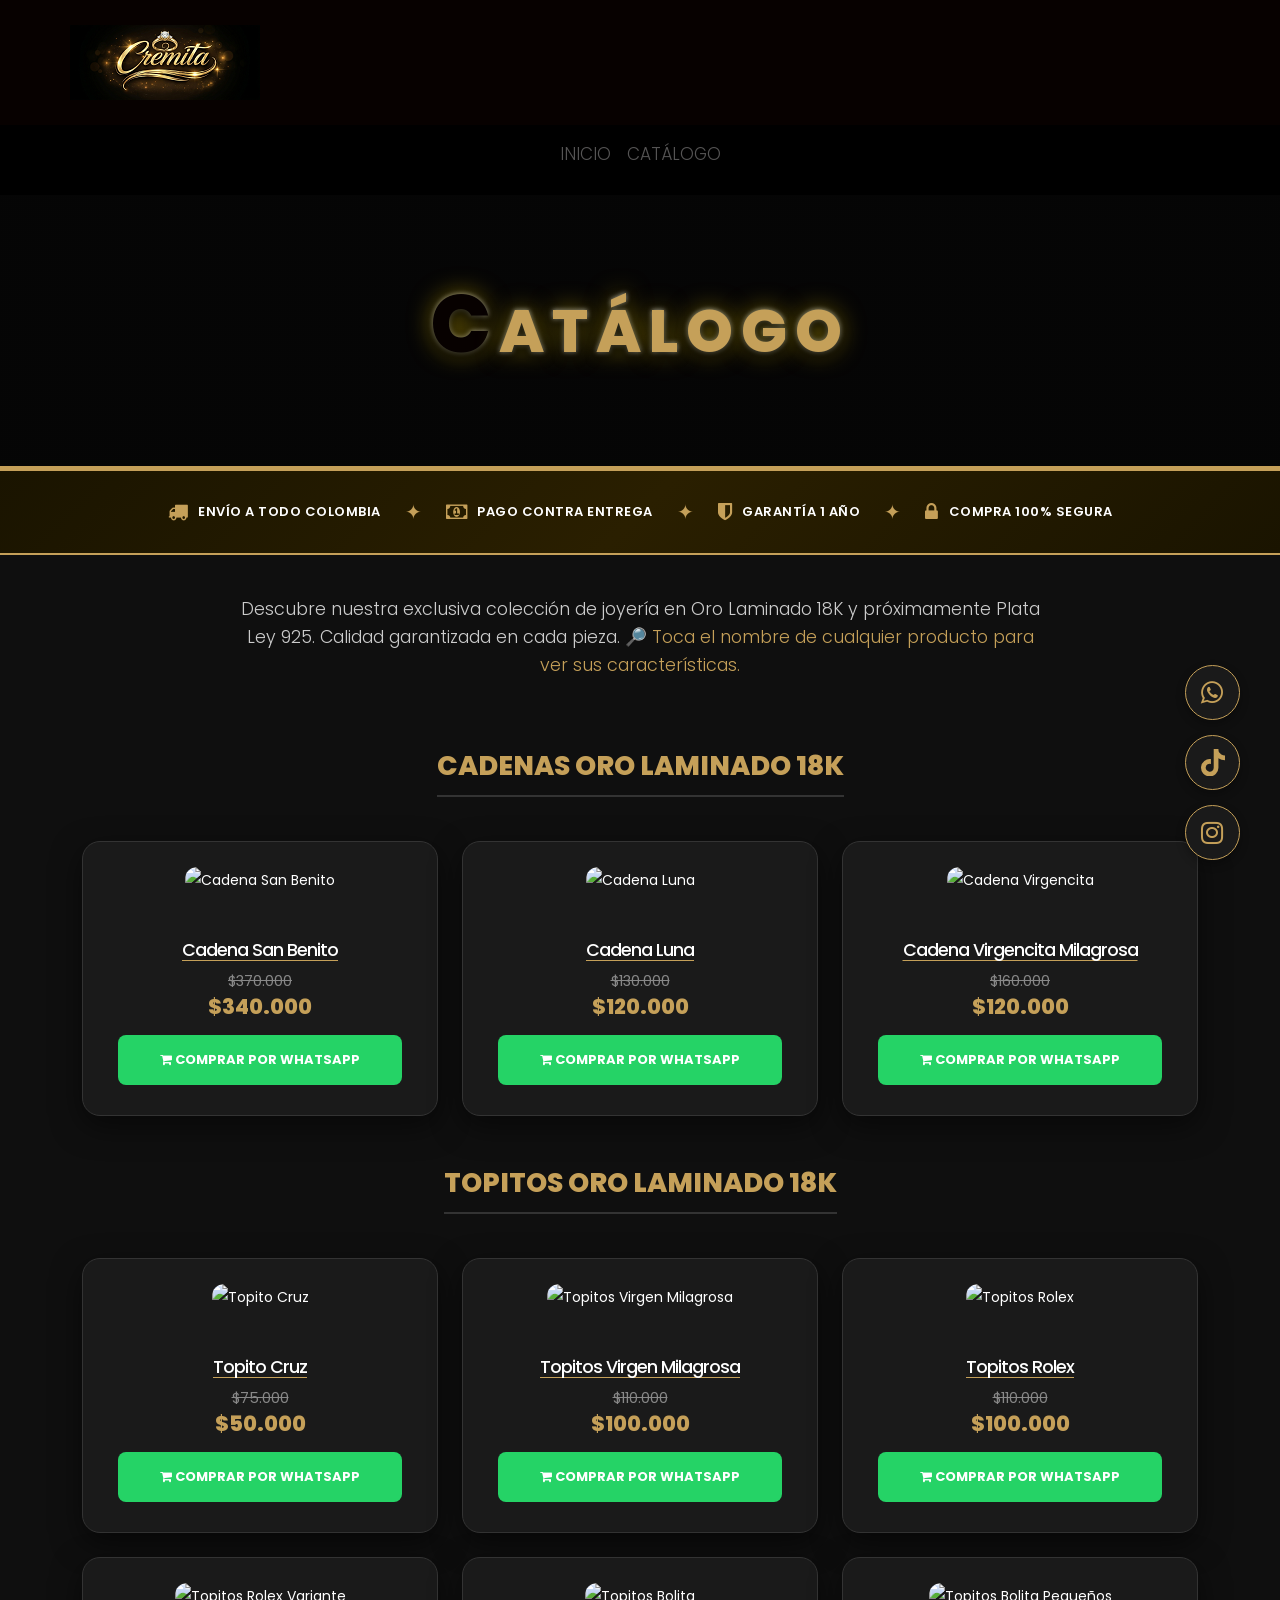
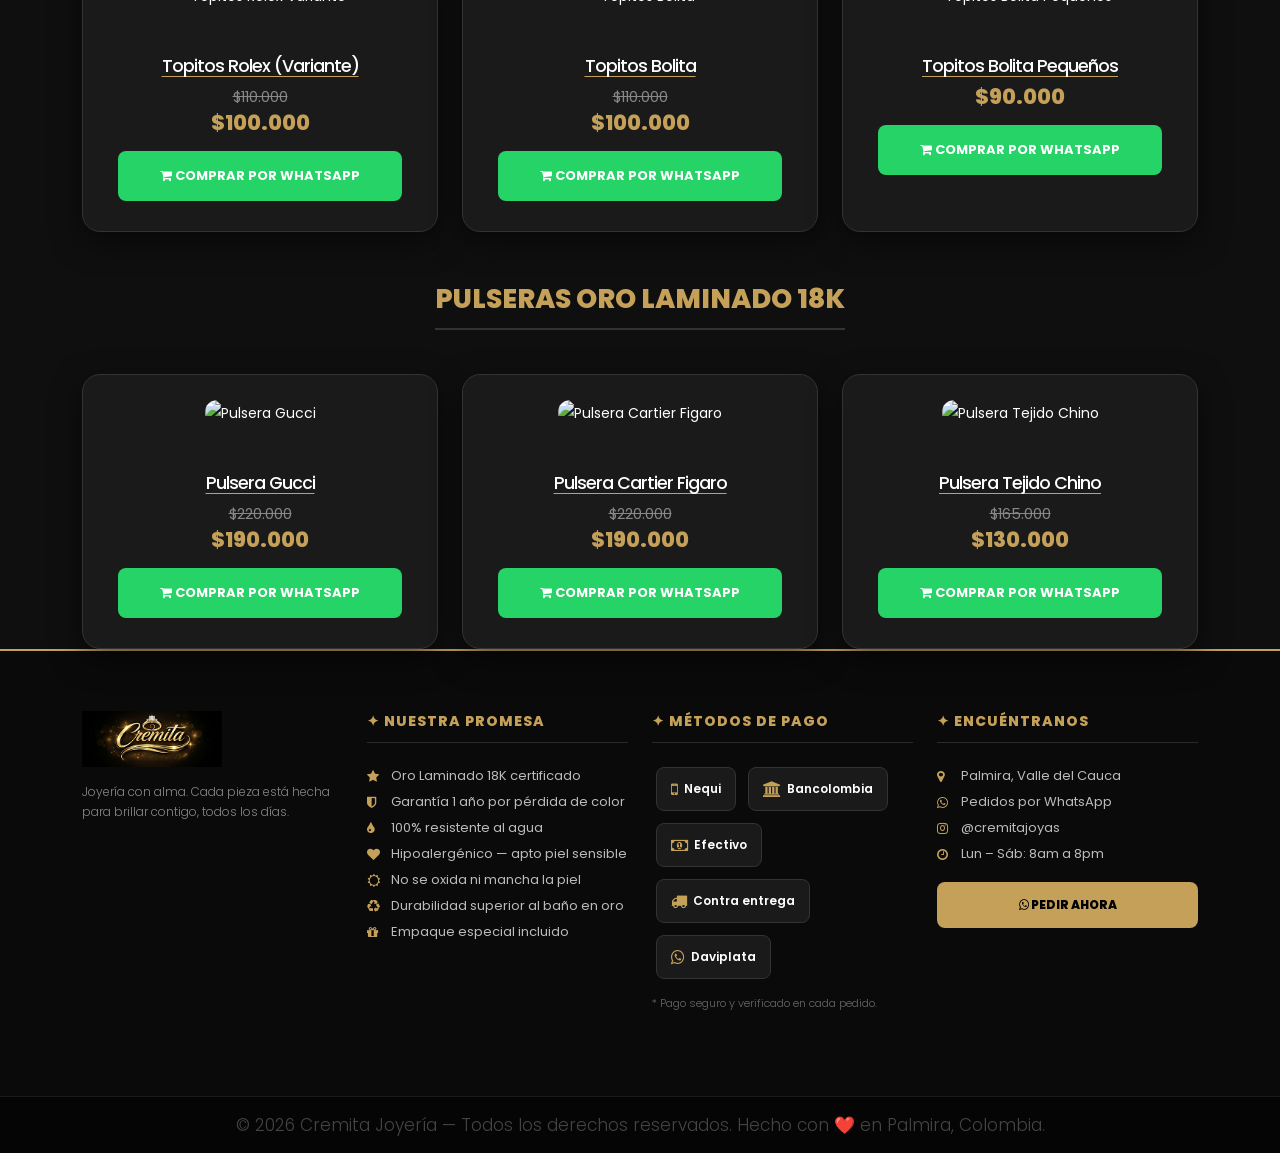
==== shop.html @ 59cfa593 "Update shop.html" ====
<!DOCTYPE html>
<html lang="en">
<head>
   <meta charset="utf-8">
   <meta http-equiv="X-UA-Compatible" content="IE=edge">
   <meta name="viewport" content="width=device-width, initial-scale=1, shrink-to-fit=no">
   <title>CREMITA - Catálogo Completo</title>
   <link rel="icon" href="images/fevicon.png" type="image/png" />

   <link href="https://cdn.jsdelivr.net/npm/bootstrap@5.3.0/dist/css/bootstrap.min.css" rel="stylesheet">
   <link href="css/font-awesome.min.css" rel="stylesheet">
   <link href="css/animate.css" rel="stylesheet">
   <link href="style.css" rel="stylesheet">
   <link href="css/responsive.css" rel="stylesheet">
   <link href="css/colors.css" rel="stylesheet">
   <link href="css/ekko-lightbox.css" rel="stylesheet">

   <style>
      body.shop_page, .seccion_limpia_apolo {
          background-color: #0f0f0f !important;
          background-image: none !important;
          color: #ffffff !important;
      }

      .innerpage_banner {
          background: linear-gradient(rgba(0,0,0,0.65), rgba(0,0,0,0.65)), url('images/inner_banner.jpg') !important;
          background-size: cover !important;
          background-position: center !important;
          padding: 110px 0 !important;
          text-align: center;
          border-bottom: 3px solid #C5A059 !important;
      }

      .page_title h2 span {
          color: #C5A059 !important;
          font-size: 60px !important;
          font-weight: 800 !important;
          text-transform: uppercase;
          letter-spacing: 8px;
          background: none !important;
          text-shadow: 0px 4px 12px rgba(0,0,0,0.9), 0px 0px 25px rgba(255,215,0,0.5), 0px 0px 5px rgba(255,255,255,0.8) !important;
      }

      /* BANNER DE CONFIANZA */
      .banner_confianza {
          background: linear-gradient(135deg, #1a1400, #2a1f00, #1a1400);
          border-top: 2px solid #C5A059;
          border-bottom: 2px solid #C5A059;
          padding: 20px 0;
      }
      .banner_confianza .item_confianza {
          display: flex;
          align-items: center;
          justify-content: center;
          gap: 10px;
          color: #fff;
          font-size: 13px;
          font-weight: 600;
          text-transform: uppercase;
          letter-spacing: 0.5px;
          padding: 8px 0;
      }
      .banner_confianza .item_confianza i {
          color: #C5A059;
          font-size: 20px;
      }
      .banner_confianza .separador {
          color: #C5A059;
          font-size: 20px;
          display: flex;
          align-items: center;
      }
      @media (max-width: 768px) {
          .banner_confianza .separador { display: none; }
      }

      .product_blog {
          background: #1a1a1a !important;
          padding: 25px;
          border-radius: 18px !important;
          box-shadow: 0 10px 30px rgba(0,0,0,0.5) !important;
          transition: all 0.4s ease;
          border: 1px solid #333 !important;
          text-align: center;
          height: 100%;
      }
      .product_blog:hover {
          transform: translateY(-10px);
          border-color: #C5A059 !important;
          box-shadow: 0 12px 30px rgba(197,160,89,0.2) !important;
      }
      .product_blog img {
          border-radius: 12px;
          margin-bottom: 15px;
          max-width: 100%;
          cursor: pointer;
      }
      .product_blog h3 {
          color: #ffffff !important;
          font-size: 1.1rem;
          cursor: pointer;
          transition: color 0.3s;
          text-decoration: underline;
          text-decoration-color: #C5A059;
          text-underline-offset: 4px;
      }
      .product_blog h3:hover {
          color: #C5A059 !important;
      }

      .precio_tag {
          color: #C5A059 !important;
          font-weight: 800;
          font-size: 1.3rem;
          display: block;
      }

      .intro_texto_catalogo {
          color: #cccccc !important;
          font-size: 1.1rem;
          text-align: center;
          max-width: 800px;
          margin: 0 auto;
          line-height: 1.6;
      }

      .header_bottom_section { background: #000 !important; }

      .btn_comprar_ws {
          display: block;
          background-color: #25D366;
          color: white !important;
          text-align: center;
          padding: 12px;
          margin: 15px 10px 5px 10px;
          border-radius: 8px;
          font-weight: bold;
          text-decoration: none;
          font-size: 13px;
          transition: 0.3s ease;
      }
      .btn_comprar_ws:hover {
          background-color: #128C7E;
          transform: translateY(-2px);
          box-shadow: 0 4px 10px rgba(0,0,0,0.2);
      }

      /* FOOTER MEJORADO */
      .footer_cremita {
          background: #0a0a0a;
          border-top: 2px solid #C5A059;
          padding: 60px 0 30px;
      }
      .footer_col_title {
          color: #C5A059;
          font-weight: 800;
          font-size: 14px;
          text-transform: uppercase;
          letter-spacing: 1px;
          margin-bottom: 20px;
          padding-bottom: 10px;
          border-bottom: 1px solid #2a2a2a;
      }
      .footer_lista {
          list-style: none;
          padding: 0;
          margin: 0;
      }
      .footer_lista li {
          color: #bbb;
          font-size: 13px;
          line-height: 2;
          display: flex;
          align-items: center;
          gap: 8px;
      }
      .footer_lista li i {
          color: #C5A059;
          width: 16px;
      }

      /* MÉTODOS DE PAGO */
      .pago_badge {
          display: inline-flex;
          align-items: center;
          gap: 6px;
          background: #1a1a1a;
          border: 1px solid #333;
          border-radius: 8px;
          padding: 8px 14px;
          margin: 4px;
          color: #fff;
          font-size: 12px;
          font-weight: 600;
          transition: border-color 0.3s;
      }
      .pago_badge:hover { border-color: #C5A059; }
      .pago_badge i { color: #C5A059; font-size: 16px; }

      .cpy_cremita {
          background: #050505;
          border-top: 1px solid #1a1a1a;
          padding: 15px 0;
          text-align: center;
          color: #555;
          font-size: 12px;
      }

      /* MODAL CARACTERÍSTICAS */
      .modal-cremita .modal-content {
          background: #1a1a1a;
          border: 1px solid #C5A059;
          border-radius: 16px;
          color: #fff;
      }
      .modal-cremita .modal-header {
          border-bottom: 1px solid #2a2a2a;
          padding: 20px 25px;
      }
      .modal-cremita .modal-title {
          color: #C5A059;
          font-weight: 800;
          font-size: 1.3rem;
      }
      .modal-cremita .btn-close {
          filter: invert(1);
      }
      .modal-cremita .modal-body {
          padding: 25px;
      }
      .caract_item {
          display: flex;
          align-items: flex-start;
          gap: 14px;
          padding: 14px 0;
          border-bottom: 1px solid #2a2a2a;
      }
      .caract_item:last-child { border-bottom: none; }
      .caract_icon {
          width: 40px;
          height: 40px;
          background: #C5A059;
          border-radius: 50%;
          display: flex;
          align-items: center;
          justify-content: center;
          flex-shrink: 0;
      }
      .caract_icon i { color: #000; font-size: 16px; }
      .caract_texto h5 { color: #C5A059; font-size: 14px; font-weight: 700; margin-bottom: 3px; }
      .caract_texto p { color: #bbb; font-size: 13px; margin: 0; line-height: 1.5; }

      /* REDES FLOTANTES */
      .redes-cremita-container { display: flex; flex-direction: column; gap: 15px; align-items: center; padding: 10px; }
      .btn-redes { width: 55px; height: 55px; border-radius: 50%; display: flex; justify-content: center; align-items: center; text-decoration: none !important; position: relative; transition: all 0.4s cubic-bezier(0.175, 0.885, 0.32, 1.275); background: #1a1a1a; border: 1px solid #C5A059; box-shadow: 0 4px 10px rgba(0,0,0,0.3); }
      .btn-redes i, .btn-redes svg { font-size: 26px; width: 24px; fill: #C5A059; color: #C5A059; transition: all 0.3s ease; }
      .btn-redes.wa:hover { background: #25D366; border-color: #25D366; transform: rotate(360deg) scale(1.1); }
      .btn-redes.tt:hover { background: #000; border-color: #fff; transform: scale(1.1) translateY(-5px); }
      .btn-redes.ig:hover { background: radial-gradient(circle at 30% 107%, #fdf497 0%, #fdf497 5%, #fd5949 45%, #d6249f 60%, #285AEB 90%); border-color: transparent; transform: scale(1.1) rotate(-10deg); }
      .btn-redes:hover i, .btn-redes:hover svg { color: white; fill: white; }
      .tooltip-redes { position: absolute; right: 70px; background: #C5A059; color: black; padding: 5px 12px; border-radius: 5px; font-size: 12px; font-weight: bold; opacity: 0; visibility: hidden; transition: all 0.3s ease; white-space: nowrap; }
      .btn-redes:hover .tooltip-redes { opacity: 1; visibility: visible; right: 65px; }
   </style>
</head>
<body id="shop" class="shop_page">

   <div id="preloader">
      <img class="preloader" src="images/logo.png" alt="#">
   </div>

   <!-- HEADER -->
   <header class="header">
      <div class="header_top_section">
         <div class="container">
            <div class="row">
               <div class="col-lg-3">
                  <div class="logo">
                     <a href="index.html"><img src="images/logo.png" alt="#" /></a>
                  </div>
               </div>
            </div>
         </div>
      </div>
      <div class="header_bottom_section">
         <div class="container">
            <div class="row">
               <div class="col-md-12">
                  <nav class="navbar navbar-expand-md navbar-dark">
                     <button class="navbar-toggler me-auto" type="button" data-bs-toggle="collapse" data-bs-target="#cloapediamenu"
                        aria-controls="cloapediamenu" aria-expanded="false" aria-label="Toggle navigation"
                        style="border-color: #C5A059; padding: 8px 12px;">
                        <svg xmlns="http://www.w3.org/2000/svg" width="22" height="22" fill="#C5A059" viewBox="0 0 16 16">
                           <path fill-rule="evenodd" d="M2.5 12a.5.5 0 0 1 .5-.5h10a.5.5 0 0 1 0 1H3a.5.5 0 0 1-.5-.5zm0-4a.5.5 0 0 1 .5-.5h10a.5.5 0 0 1 0 1H3a.5.5 0 0 1-.5-.5zm0-4a.5.5 0 0 1 .5-.5h10a.5.5 0 0 1 0 1H3a.5.5 0 0 1-.5-.5z"/>
                        </svg>
                     </button>
                     <div class="collapse navbar-collapse justify-content-center" id="cloapediamenu">
                        <ul class="navbar-nav">
                           <li class="nav-item"><a class="nav-link" href="index.html">INICIO</a></li>
                           <li class="nav-item active"><a class="nav-link color-grey-hover" href="shop.html">CATÁLOGO</a></li>
                        </ul>
                     </div>
                  </nav>
               </div>
            </div>
         </div>
      </div>
   </header>

   <!-- BANNER TÍTULO -->
   <section class="innerpage_banner">
      <div class="container">
         <div class="row">
            <div class="col-sm-12 text-center">
               <div class="page_title">
                  <h2><span>Catálogo</span></h2>
               </div>
            </div>
         </div>
      </div>
   </section>

   <!-- BANNER DE CONFIANZA -->
   <div class="banner_confianza">
      <div class="container">
         <div class="row align-items-center justify-content-center text-center">
            <div class="col-6 col-md-auto">
               <div class="item_confianza">
                  <i class="fa fa-truck"></i>
                  <span>Envío a todo Colombia</span>
               </div>
            </div>
            <div class="col-auto d-none d-md-flex separador">✦</div>
            <div class="col-6 col-md-auto">
               <div class="item_confianza">
                  <i class="fa fa-money"></i>
                  <span>Pago contra entrega</span>
               </div>
            </div>
            <div class="col-auto d-none d-md-flex separador">✦</div>
            <div class="col-6 col-md-auto">
               <div class="item_confianza">
                  <i class="fa fa-shield"></i>
                  <span>Garantía 1 año</span>
               </div>
            </div>
            <div class="col-auto d-none d-md-flex separador">✦</div>
            <div class="col-6 col-md-auto">
               <div class="item_confianza">
                  <i class="fa fa-lock"></i>
                  <span>Compra 100% segura</span>
               </div>
            </div>
         </div>
      </div>
   </div>

   <!-- INTRO -->
   <section class="seccion_limpia_apolo" style="padding: 40px 0 10px;">
      <div class="container">
         <div class="row">
            <div class="col-lg-12">
               <p class="intro_texto_catalogo">Descubre nuestra exclusiva colección de joyería en Oro Laminado 18K y próximamente Plata Ley 925. Calidad garantizada en cada pieza. <span style="color:#C5A059; cursor:pointer;" data-bs-toggle="modal" data-bs-target="#modalCaracteristicas">🔎 Toca el nombre de cualquier producto para ver sus características.</span></p>
            </div>
         </div>
      </div>
   </section>

   <!-- CATÁLOGO -->
   <section class="seccion_limpia_apolo" style="padding-top: 10px;">
      <div class="container">

         <!-- CADENAS -->
         <div class="row">
            <div class="col-md-12 text-center mt-5">
               <h2 style="color:#C5A059; font-weight:800; text-transform:uppercase; border-bottom:2px solid #333; display:inline-block; padding-bottom:10px;">Cadenas Oro Laminado 18K</h2>
            </div>
         </div>
         <div class="row product_section">
            <div class="col-md-4 mt-4">
               <div class="product_blog">
                  <img src="images/cadena1.jpg" alt="Cadena San Benito" />
                  <h3 onclick="abrirModal('Cadena San Benito', 'cadena')">Cadena San Benito</h3>
                  <span style="color:#888; text-decoration:line-through; font-size:0.9rem;">$370.000</span>
                  <span class="precio_tag">$340.000</span>
                  <a href="https://wa.me/message/LUT5DZTFINCMO1" target="_blank" class="btn_comprar_ws"><i class="fa fa-shopping-cart"></i> COMPRAR POR WHATSAPP</a>
               </div>
            </div>
            <div class="col-md-4 mt-4">
               <div class="product_blog">
                  <img src="images/cadena2.jpg" alt="Cadena Luna" />
                  <h3 onclick="abrirModal('Cadena Luna', 'cadena')">Cadena Luna</h3>
                  <span style="color:#888; text-decoration:line-through; font-size:0.9rem;">$130.000</span>
                  <span class="precio_tag">$120.000</span>
                  <a href="https://wa.me/message/LUT5DZTFINCMO1" target="_blank" class="btn_comprar_ws"><i class="fa fa-shopping-cart"></i> COMPRAR POR WHATSAPP</a>
               </div>
            </div>
            <div class="col-md-4 mt-4">
               <div class="product_blog">
                  <img src="images/cadena3.jpg" alt="Cadena Virgencita" />
                  <h3 onclick="abrirModal('Cadena Virgencita Milagrosa', 'cadena')">Cadena Virgencita Milagrosa</h3>
                  <span style="color:#888; text-decoration:line-through; font-size:0.9rem;">$160.000</span>
                  <span class="precio_tag">$120.000</span>
                  <a href="https://wa.me/message/LUT5DZTFINCMO1" target="_blank" class="btn_comprar_ws"><i class="fa fa-shopping-cart"></i> COMPRAR POR WHATSAPP</a>
               </div>
            </div>
         </div>

         <!-- TOPITOS -->
         <div class="row">
            <div class="col-md-12 text-center mt-5">
               <h2 style="color:#C5A059; font-weight:800; text-transform:uppercase; border-bottom:2px solid #333; display:inline-block; padding-bottom:10px;">Topitos Oro Laminado 18K</h2>
            </div>
         </div>
         <div class="row product_section">
            <div class="col-md-4 mt-4">
               <div class="product_blog">
                  <img src="images/topo1.jpg" alt="Topito Cruz" />
                  <h3 onclick="abrirModal('Topito Cruz', 'topito')">Topito Cruz</h3>
                  <span style="color:#888; text-decoration:line-through; font-size:0.9rem;">$75.000</span>
                  <span class="precio_tag">$50.000</span>
                  <a href="https://wa.me/message/LUT5DZTFINCMO1" target="_blank" class="btn_comprar_ws"><i class="fa fa-shopping-cart"></i> COMPRAR POR WHATSAPP</a>
               </div>
            </div>
            <div class="col-md-4 mt-4">
               <div class="product_blog">
                  <img src="images/topo2.jpg" alt="Topitos Virgen Milagrosa" />
                  <h3 onclick="abrirModal('Topitos Virgen Milagrosa', 'topito')">Topitos Virgen Milagrosa</h3>
                  <span style="color:#888; text-decoration:line-through; font-size:0.9rem;">$110.000</span>
                  <span class="precio_tag">$100.000</span>
                  <a href="https://wa.me/message/LUT5DZTFINCMO1" target="_blank" class="btn_comprar_ws"><i class="fa fa-shopping-cart"></i> COMPRAR POR WHATSAPP</a>
               </div>
            </div>
            <div class="col-md-4 mt-4">
               <div class="product_blog">
                  <img src="images/topo3.jpg" alt="Topitos Rolex" />
                  <h3 onclick="abrirModal('Topitos Rolex', 'topito')">Topitos Rolex</h3>
                  <span style="color:#888; text-decoration:line-through; font-size:0.9rem;">$110.000</span>
                  <span class="precio_tag">$100.000</span>
                  <a href="https://wa.me/message/LUT5DZTFINCMO1" target="_blank" class="btn_comprar_ws"><i class="fa fa-shopping-cart"></i> COMPRAR POR WHATSAPP</a>
               </div>
            </div>
            <div class="col-md-4 mt-4">
               <div class="product_blog">
                  <img src="images/topo4.jpg" alt="Topitos Rolex Variante" />
                  <h3 onclick="abrirModal('Topitos Rolex (Variante)', 'topito')">Topitos Rolex (Variante)</h3>
                  <span style="color:#888; text-decoration:line-through; font-size:0.9rem;">$110.000</span>
                  <span class="precio_tag">$100.000</span>
                  <a href="https://wa.me/message/LUT5DZTFINCMO1" target="_blank" class="btn_comprar_ws"><i class="fa fa-shopping-cart"></i> COMPRAR POR WHATSAPP</a>
               </div>
            </div>
            <div class="col-md-4 mt-4">
               <div class="product_blog">
                  <img src="images/topo5.jpg" alt="Topitos Bolita" />
                  <h3 onclick="abrirModal('Topitos Bolita', 'topito')">Topitos Bolita</h3>
                  <span style="color:#888; text-decoration:line-through; font-size:0.9rem;">$110.000</span>
                  <span class="precio_tag">$100.000</span>
                  <a href="https://wa.me/message/LUT5DZTFINCMO1" target="_blank" class="btn_comprar_ws"><i class="fa fa-shopping-cart"></i> COMPRAR POR WHATSAPP</a>
               </div>
            </div>
            <div class="col-md-4 mt-4">
               <div class="product_blog">
                  <img src="images/topo6.jpg" alt="Topitos Bolita Pequeños" />
                  <h3 onclick="abrirModal('Topitos Bolita Pequeños', 'topito')">Topitos Bolita Pequeños</h3>
                  <span class="precio_tag">$90.000</span>
                  <a href="https://wa.me/message/LUT5DZTFINCMO1" target="_blank" class="btn_comprar_ws"><i class="fa fa-shopping-cart"></i> COMPRAR POR WHATSAPP</a>
               </div>
            </div>
         </div>

         <!-- PULSERAS -->
         <div class="row">
            <div class="col-md-12 text-center mt-5">
               <h2 style="color:#C5A059; font-weight:800; text-transform:uppercase; border-bottom:2px solid #333; display:inline-block; padding-bottom:10px;">Pulseras Oro Laminado 18K</h2>
            </div>
         </div>
         <div class="row product_section">
            <div class="col-md-4 mt-4">
               <div class="product_blog">
                  <img src="images/pulsera1.jpg" alt="Pulsera Gucci" />
                  <h3 onclick="abrirModal('Pulsera Gucci', 'pulsera')">Pulsera Gucci</h3>
                  <span style="color:#888; text-decoration:line-through; font-size:0.9rem;">$220.000</span>
                  <span class="precio_tag">$190.000</span>
                  <a href="https://wa.me/message/LUT5DZTFINCMO1" target="_blank" class="btn_comprar_ws"><i class="fa fa-shopping-cart"></i> COMPRAR POR WHATSAPP</a>
               </div>
            </div>
            <div class="col-md-4 mt-4">
               <div class="product_blog">
                  <img src="images/pulsera2.jpg" alt="Pulsera Cartier Figaro" />
                  <h3 onclick="abrirModal('Pulsera Cartier Figaro', 'pulsera')">Pulsera Cartier Figaro</h3>
                  <span style="color:#888; text-decoration:line-through; font-size:0.9rem;">$220.000</span>
                  <span class="precio_tag">$190.000</span>
                  <a href="https://wa.me/message/LUT5DZTFINCMO1" target="_blank" class="btn_comprar_ws"><i class="fa fa-shopping-cart"></i> COMPRAR POR WHATSAPP</a>
               </div>
            </div>
            <div class="col-md-4 mt-4">
               <div class="product_blog">
                  <img src="images/pulsera3.jpg" alt="Pulsera Tejido Chino" />
                  <h3 onclick="abrirModal('Pulsera Tejido Chino', 'pulsera')">Pulsera Tejido Chino</h3>
                  <span style="color:#888; text-decoration:line-through; font-size:0.9rem;">$165.000</span>
                  <span class="precio_tag">$130.000</span>
                  <a href="https://wa.me/message/LUT5DZTFINCMO1" target="_blank" class="btn_comprar_ws"><i class="fa fa-shopping-cart"></i> COMPRAR POR WHATSAPP</a>
               </div>
            </div>
         </div>

      </div>
   </section>

   <!-- MODAL CARACTERÍSTICAS -->
   <div class="modal fade modal-cremita" id="modalCaracteristicas" tabindex="-1" aria-hidden="true">
      <div class="modal-dialog modal-dialog-centered">
         <div class="modal-content">
            <div class="modal-header">
               <h5 class="modal-title" id="modalTitulo">Características del Producto</h5>
               <button type="button" class="btn-close" data-bs-dismiss="modal" aria-label="Close"></button>
            </div>
            <div class="modal-body" id="modalCuerpo">
            </div>
            <div class="modal-footer" style="border-top:1px solid #2a2a2a;">
               <a href="https://wa.me/message/LUT5DZTFINCMO1" target="_blank" class="btn_comprar_ws" style="margin:0; flex:1;">
                  <i class="fa fa-whatsapp"></i> Consultar por WhatsApp
               </a>
            </div>
         </div>
      </div>
   </div>

   <!-- FOOTER -->
   <footer class="footer_cremita">
      <div class="container">
         <div class="row">

            <!-- Logo -->
            <div class="col-md-3 col-sm-6 mb-4">
               <a href="index.html"><img src="images/logo.png" alt="Cremita Joyería" style="max-width:140px; margin-bottom:15px;"></a>
               <p style="color:#888; font-size:12px; line-height:1.7;">Joyería con alma. Cada pieza está hecha para brillar contigo, todos los días.</p>
            </div>

            <!-- Calidad y Garantía -->
            <div class="col-md-3 col-sm-6 mb-4">
               <p class="footer_col_title">✦ Nuestra Promesa</p>
               <ul class="footer_lista">
                  <li><i class="fa fa-star"></i> Oro Laminado 18K certificado</li>
                  <li><i class="fa fa-shield"></i> Garantía 1 año por pérdida de color</li>
                  <li><i class="fa fa-tint"></i> 100% resistente al agua</li>
                  <li><i class="fa fa-heart"></i> Hipoalergénico — apto piel sensible</li>
                  <li><i class="fa fa-sun-o"></i> No se oxida ni mancha la piel</li>
                  <li><i class="fa fa-recycle"></i> Durabilidad superior al baño en oro</li>
                  <li><i class="fa fa-gift"></i> Empaque especial incluido</li>
               </ul>
            </div>

            <!-- Métodos de Pago -->
            <div class="col-md-3 col-sm-6 mb-4">
               <p class="footer_col_title">✦ Métodos de Pago</p>
               <div style="display:flex; flex-wrap:wrap; gap:4px;">
                  <span class="pago_badge"><i class="fa fa-mobile"></i> Nequi</span>
                  <span class="pago_badge"><i class="fa fa-university"></i> Bancolombia</span>
                  <span class="pago_badge"><i class="fa fa-money"></i> Efectivo</span>
                  <span class="pago_badge"><i class="fa fa-truck"></i> Contra entrega</span>
                  <span class="pago_badge"><i class="fa fa-whatsapp"></i> Daviplata</span>
               </div>
               <p style="color:#666; font-size:11px; margin-top:12px;">* Pago seguro y verificado en cada pedido.</p>
            </div>

            <!-- Contacto y Ubicación -->
            <div class="col-md-3 col-sm-6 mb-4">
               <p class="footer_col_title">✦ Encuéntranos</p>
               <ul class="footer_lista">
                  <li><i class="fa fa-map-marker"></i> Palmira, Valle del Cauca</li>
                  <li><i class="fa fa-whatsapp"></i> Pedidos por WhatsApp</li>
                  <li><i class="fa fa-instagram"></i> @cremitajoyas</li>
                  <li><i class="fa fa-clock-o"></i> Lun – Sáb: 8am a 8pm</li>
               </ul>
               <a href="https://wa.me/message/LUT5DZTFINCMO1" target="_blank" style="display:block; margin-top:15px; background:#C5A059; color:#000; padding:10px; border-radius:8px; text-align:center; font-weight:800; font-size:12px; text-decoration:none;">
                  <i class="fa fa-whatsapp"></i> PEDIR AHORA
               </a>
            </div>

         </div>
      </div>
   </footer>

   <div class="cpy_cremita">
      <div class="container">
         <p style="margin:0;">© 2026 Cremita Joyería — Todos los derechos reservados. Hecho con ❤️ en Palmira, Colombia.</p>
      </div>
   </div>

   <!-- REDES FLOTANTES -->
   <div style="position:fixed; bottom:30px; right:30px; z-index:9999;">
      <div class="redes-cremita-container">
         <a href="https://wa.me/message/LUT5DZTFINCMO1" target="_blank" class="btn-redes wa"><i class="fa fa-whatsapp"></i><span class="tooltip-redes">WhatsApp</span></a>
         <a href="https://www.tiktok.com/@cremitajoyas?_r=1&_t=ZS-95OpCUgqKSz" target="_blank" class="btn-redes tt">
            <svg viewBox="0 0 448 512"><path d="M448 209.91a210.06 210.06 0 0 1-122.77-39.25v178.72A162.55 162.55 0 1 1 185 188.31v89.89a74.62 74.62 0 1 0 52.24 71.18V0h88a121.18 121.18 0 0 0 1.86 22.32c.35 22.69 11.5 43.59 29.6 57.73A122.18 122.18 0 0 0 381 102.39a121.43 121.43 0 0 0 67 20.14z"/></svg>
            <span class="tooltip-redes">TikTok</span>
         </a>
         <a href="https://www.instagram.com/cremitajoyas?igsh=a2hhZGE5em4wMnFu" target="_blank" class="btn-redes ig"><i class="fa fa-instagram"></i><span class="tooltip-redes">Instagram</span></a>
      </div>
   </div>

   <!-- SCRIPTS -->
   <script src="js/jquery.min.js"></script>
   <script src="https://cdn.jsdelivr.net/npm/bootstrap@5.3.0/dist/js/bootstrap.bundle.min.js"></script>
   <script src="js/parallax.js"></script>
   <script src="js/animate.js"></script>
   <script src="js/ekko-lightbox.js"></script>
   <script src="js/custom.js"></script>

   <script>
   // Contenido del modal según tipo de producto
   const caracteristicas = {
      cadena: `
         <div class="caract_item">
            <div class="caract_icon"><i class="fa fa-certificate"></i></div>
            <div class="caract_texto"><h5>Material</h5><p>Oro Laminado 18K de alta calidad — brillo duradero con apariencia de oro sólido.</p></div>
         </div>
         <div class="caract_item">
            <div class="caract_icon"><i class="fa fa-shield"></i></div>
            <div class="caract_texto"><h5>Garantía</h5><p>1 año de garantía por pérdida de color. Si pierde su brillo, lo reponemos.</p></div>
         </div>
         <div class="caract_item">
            <div class="caract_icon"><i class="fa fa-tint"></i></div>
            <div class="caract_texto"><h5>Resistente al agua</h5><p>Puedes ducharte, nadar y sudar sin problema. No se oxida ni se daña con la humedad.</p></div>
         </div>
         <div class="caract_item">
            <div class="caract_icon"><i class="fa fa-heart"></i></div>
            <div class="caract_texto"><h5>Hipoalergénico</h5><p>Apto para todo tipo de piel, incluyendo pieles sensibles. No genera reacciones alérgicas.</p></div>
         </div>
         <div class="caract_item">
            <div class="caract_icon"><i class="fa fa-sun-o"></i></div>
            <div class="caract_texto"><h5>No mancha la piel</h5><p>A diferencia de otros metales, nuestras cadenas no dejan marcas ni coloración en tu piel.</p></div>
         </div>
         <div class="caract_item">
            <div class="caract_icon"><i class="fa fa-gift"></i></div>
            <div class="caract_texto"><h5>Empaque especial</h5><p>Viene en empaque elegante, perfecto para regalo o para guardar y proteger tu joya.</p></div>
         </div>
      `,
      topito: `
         <div class="caract_item">
            <div class="caract_icon"><i class="fa fa-certificate"></i></div>
            <div class="caract_texto"><h5>Material</h5><p>Oro Laminado 18K — acabado premium con brillo y durabilidad excepcional.</p></div>
         </div>
         <div class="caract_item">
            <div class="caract_icon"><i class="fa fa-lock"></i></div>
            <div class="caract_texto"><h5>Cierre de seguridad</h5><p>Sistema de rosca o mariposa de seguridad para que nunca pierdas tus topitos.</p></div>
         </div>
         <div class="caract_item">
            <div class="caract_icon"><i class="fa fa-shield"></i></div>
            <div class="caract_texto"><h5>Garantía</h5><p>1 año de garantía por pérdida de color. Tu inversión está protegida.</p></div>
         </div>
         <div class="caract_item">
            <div class="caract_icon"><i class="fa fa-heart"></i></div>
            <div class="caract_texto"><h5>Hipoalergénico</h5><p>Seguros para usar a diario, incluso con perforaciones recientes o piel sensible.</p></div>
         </div>
         <div class="caract_item">
            <div class="caract_icon"><i class="fa fa-tint"></i></div>
            <div class="caract_texto"><h5>Resistente al agua</h5><p>Diseñados para acompañarte en todo momento sin perder su brillo dorado.</p></div>
         </div>
         <div class="caract_item">
            <div class="caract_icon"><i class="fa fa-gift"></i></div>
            <div class="caract_texto"><h5>Empaque especial</h5><p>Presentación elegante, ideal para regalar en cualquier ocasión especial.</p></div>
         </div>
      `,
      pulsera: `
         <div class="caract_item">
            <div class="caract_icon"><i class="fa fa-certificate"></i></div>
            <div class="caract_texto"><h5>Material</h5><p>Oro Laminado 18K con tejido artesanal — resistente, flexible y de apariencia lujosa.</p></div>
         </div>
         <div class="caract_item">
            <div class="caract_icon"><i class="fa fa-shield"></i></div>
            <div class="caract_texto"><h5>Garantía</h5><p>1 año de garantía por pérdida de color — porque tu confianza vale más que cualquier joya.</p></div>
         </div>
         <div class="caract_item">
            <div class="caract_icon"><i class="fa fa-tint"></i></div>
            <div class="caract_texto"><h5>Resistente al agua</h5><p>Puedes usarla todos los días sin quitártela. Aguanta ducha, sudor y actividad física.</p></div>
         </div>
         <div class="caract_item">
            <div class="caract_icon"><i class="fa fa-heart"></i></div>
            <div class="caract_texto"><h5>Hipoalergénico</h5><p>Cero irritación, cero manchas. Perfecta para quienes tienen piel delicada.</p></div>
         </div>
         <div class="caract_item">
            <div class="caract_icon"><i class="fa fa-expand"></i></div>
            <div class="caract_texto"><h5>Talla ajustable</h5><p>Cierre regulable que se adapta a cualquier muñeca con comodidad y estilo.</p></div>
         </div>
         <div class="caract_item">
            <div class="caract_icon"><i class="fa fa-gift"></i></div>
            <div class="caract_texto"><h5>Empaque especial</h5><p>Llega en caja elegante lista para regalar — porque cada momento merece brillar.</p></div>
         </div>
      `
   };

   function abrirModal(nombre, tipo) {
      document.getElementById('modalTitulo').textContent = nombre;
      document.getElementById('modalCuerpo').innerHTML = caracteristicas[tipo] || caracteristicas['cadena'];
      var modal = new bootstrap.Modal(document.getElementById('modalCaracteristicas'));
      modal.show();
   }
   </script>

</body>
</html>
---- style.css ----
/*-------------------------------------------------------------------
    File Name: style.css
-------------------------------------------------------------------*/

/*-------------------------------------------------------------------
    1.import file
-------------------------------------------------------------------*/

@import url('https://fonts.googleapis.com/css?family=Poppins:100,100i,200,200i,300,300i,400,400i,500,500i,600,600i,700,700i,800,800i,900,900i');
@import url('https://fonts.googleapis.com/css?family=Raleway:100,100i,200,200i,300,300i,400,400i,500,500i,600,600i,700,700i,800,800i,900,900i');

/*-------------------------------------------------------------------
    2.basic
-------------------------------------------------------------------*/

body {
    font-size: 14px;
    line-height: 26px;
    background-color: #f6f7f7;
}

body {
    overflow-x: hidden;
}

* {
    margin: 0;
    padding: 0;
    box-sizing: border-box;
}

h1,
h2,
h3,
h4,
h5,
body,
p {
    font-family: 'Poppins', sans-serif;
}

h1,
h2,
h3,
h4,
h5,
h6 {
    font-weight: 700;
    color: #111428;
}

h1:hover a,
h2:hover a,
h3:hover a,
h4:hover a,
h5:hover a,
h6:hover a {
    color: #121212 !important;
}

h1 {
    font-size: 32px;
    line-height: 40px;
    margin-bottom: 23px
}

h2 {
    font-size: 27px;
    line-height: 38px;
    margin-bottom: 20px
}

h3 {
    font-size: 35px;
    line-height: normal;
    margin-bottom: 17px;
    font-weight: 600;
    color: #111428;
    letter-spacing: -1px;
    line-height: 35px;
}

h4 {
    font-size: 19px;
    line-height: 29px;
    margin-bottom: 14px
}

h5 {
    font-size: 17px;
    line-height: 25px;
    margin-bottom: 11px
}

h6 {
    font-size: 16px;
    line-height: 24px;
    margin-bottom: 11px
}

a {
    color: #121212;
}

body,
p {
    color: #9f9f9f;
}

p {
    margin-bottom: 30px;
    font-size: 17px;
    line-height: normal;
    color: #444;
    font-weight: 300;
}

p.large {
    margin-bottom: 30px;
    font-size: 19px;
    line-height: 34px;
    color: #444;
    font-weight: 200;
}

ol,
ul {
    list-style: none;
    margin: 0;
}

a {
    text-decoration: none !important;
}

.white_fonts p,
.white_fonts h1,
.white_fonts h2,
.white_fonts h3,
.white_fonts h4,
.white_fonts h5,
.white_fonts h6,
.white_fonts ul,
.white_fonts ul li,
.white_fonts ul li a,
.white_fonts ul i,
.white_fonts .post_info i,
.white_fonts div,
.white_fonts a.read_morem,
.white_fonts small {
    color: #fff !important;
}

.blockquote {
    border: 1px solid #e2e2e2 !important;
    background: #fff none repeat scroll 0 0;
    font-size: 1.1rem;
    font-style: italic;
    margin-bottom: 1.5rem;
    border-radius: 0 !important;
    padding: 2rem;
}

.check li:before {
    content: "\f06c";
    font-family: "FontAwesome";
    font-size: 16px;
    left: 0;
    padding-right: 8px;
    position: relative;
    top: 2px;
}

.check li {
    list-style: none;
    margin-bottom: 0.5rem;
}

.check li:last-child {
    margin-bottom: 0;
}

.check {
    margin-left: 0;
    padding-left: 0;
    margin: 0;
}

.check li a {}

hr.invis {
    border: 0;
    margin: 2rem 0;
}

.margin_top_0 {
    margin-top: 0 !important;
}

.margin_top_10 {
    margin-top: 10px;
}

.margin_top_20 {
    margin-top: 20px;
}

.margin_top_30 {
    margin-top: 30px !important;
}

.margin_top_40 {
    margin-top: 40px;
}

.margin_top_50 {
    margin-top: 50px !important;
}

.margin_top_60 {
    margin-top: 60px;
}

.margin_top_70 {
    margin-top: 70px;
}

.margin_top_80 {
    margin-top: 80px;
}

.margin_top_90 {
    margin-top: 90px;
}

.margin_top_100 {
    margin-top: 100px;
}

.margin_bottom_0 {
    margin-bottom: 0 !important;
}

.margin_bottom_10 {
    margin-bottom: 10px;
}

.margin_bottom_20 {
    margin-bottom: 20px;
}

.margin_bottom_30 {
    margin-bottom: 30px;
}

.margin_bottom_40 {
    margin-bottom: 40px;
}

.margin_bottom_50 {
    margin-bottom: 50px;
}

.margin_bottom_60 {
    margin-bottom: 60px;
}

.margin_bottom_70 {
    margin-bottom: 70px;
}

.margin_bottom_80 {
    margin-bottom: 80px;
}

.margin_bottom_90 {
    margin-bottom: 90px;
}

.margin_bottom_100 {
    margin-bottom: 100px;
}

.span1,
.span2,
.span3,
.span4,
.span5,
.span6,
.span7,
.span8,
.span9,
.span10 {
    padding: 0 15px;
    float: left;
    min-height: 25px;
}

.border_radius_0 {
    border-radius: 0 !important;
}

.span1 {
    width: 10%;
}

.span2 {
    width: 20%;
}

.span3 {
    width: 30%;
}

.span4 {
    width: 40%;
}

.span5 {
    width: 50%;
}

.span6 {
    width: 60%;
}

.span7 {
    width: 70%;
}

.span8 {
    width: 80%;
}

.span9 {
    width: 90%;
}

.span10 {
    width: 100%;
}

.center {
    justify-content: center;
    display: flex;
}

.full {
    width: 100%;
    float: left;
}

.only_md_display {
    display: none;
}

button {
    cursor: pointer;
}

button.navbar-toggler .fa-close {
    display: none;
}

button.navbar-toggler[aria-expanded="false"] .fa-bars {
    display: block;
}

button.navbar-toggler[aria-expanded="true"] .fa-close {
    display: block;
}

button.navbar-toggler[aria-expanded="true"] .fa-bars {
    display: none;
}

.field input {
    width: 100%;
    margin-top: 10px;
    border: none;
    min-height: 45px;
    padding: 0 20px;
    line-height: 45px;
    font-size: 15px;
    font-family: 'Poppins', sans-serif;
}

.padding-left_0 {
    padding-left: 0;
}

.blog_detail h3 {
    text-transform: none;
    font-weight: 500;
    line-height: 32px;
    margin-bottom: 20px;
    text-align: justify;
}

.form_contact_main .field {
    width: 50%;
    float: left;
    padding: 0 5px;
}

.half_grey_section {
    background: #252525;
}

.br_single_blog_2 {
    float: left;
    width: 100%;
    margin: 15px 0;
}

.br_single_blog_2 hr {
    border-top: 2px dotted #d3d3d3;
    margin-top: 25px;
    margin-bottom: 25px;
}

.layout_padding_grey_half {
    padding: 80px 105px 80px 90px;
    text-align: center;
}

.width_50 {
    width: 50%;
}

.ekko-lightbox-nav-overlay a {
    opacity: 1 !important;
}

.ekko-lightbox .modal-content {
    box-shadow: none !important;
    border: solid #fff 4px;
}

.modal-backdrop.show {
    opacity: 0.7;
}

.text_align_center {
    text-align: center;
}

.field {
    float: left;
    width: 100%;
    margin-bottom: 5px;
}

.field label {
    float: left;
    width: 36%;
    font-size: 14px;
    font-weight: 500;
    color: #000000;
    margin: 0;
    min-height: 40px;
    line-height: 40px;
}

.custom_field {
    float: right;
    width: 64%;
    background: #f8f8f8;
    border: solid #e1e1e1 1px;
    min-height: 40px;
    border-radius: 5px;
    color: #000;
    font-size: 14px;
    padding: 5px 15px;
}

.field label {
    float: left;
    width: 36%;
    font-size: 14px;
    font-weight: 500;
    color: #000000;
    margin: 0;
    min-height: 40px;
    line-height: 40px;
}

.form_full label {
    width: 100%;
}

form#commant_form div.field textarea.custom_field {
    margin-bottom: 10px;
}

.form_full textarea {
    min-height: 100px;
    width: 100%;
}

.border-radius_0 {
    border-radius: 0 !important;
}

.form_full input,
.form_full select {
    width: 100%;
    height: 50px;
}

.small_heading.main-heading {
    margin-bottom: 20px;
    width: 100%;
}

.small_heading.main-heading h2 {
    font-size: 20px;
    margin-bottom: 5px;
    font-weight: 600;
}

.main-heading::after {
    width: 30px;
    height: 4px;
    background: #feb61a;
    content: "";
    margin: 0;
    display: block;
    position: relative;
}

/**---- Style the tab ----**/

.tab-details {
    float: right;
    padding: 2rem 0;
    width: 80%;
    background-color: #ffffff;
}

.tab-details .blog-meta h4 {
    font-size: 14px;
    margin: 0;
    padding: 0.5rem 0 0;
    line-height: 1.4;
}

div.tab {
    float: left;
    padding: 2rem 0;
    width: 20%;
    position: static;
    height: 100%;
    background-color: #121212;
}

div.tab button {
    display: block;
    background-color: inherit;
    color: black;
    padding: 0.9rem 1rem 0.7rem;
    width: 100%;
    border: 0;
    outline: none;
    text-align: right;
    cursor: pointer;
    -webkit-transition: all .3s ease-in-out;
    -moz-transition: all .3s ease-in-out;
    -ms-transition: all .3s ease-in-out;
    -o-transition: all .3s ease-in-out;
    transition: all .3s ease-in-out;
    font-size: 14px;
    font-weight: 400;
    border-bottom: 0 solid #303030;
    line-height: 1;
    text-transform: capitalize;
}

div.tab button:hover,
div.tab button.active {
    background-color: #ffffff;
    border-right: 0 solid #303030;
    border-bottom: 0 solid #303030;
    border-left: 0 solid #303030;
}

div.tab button:hover {
    border-top: 0;
}

.tabcontent {
    padding: 0 2rem;
    display: none;
}

.tabcontent.active {
    display: block;
}


/* Style the topbar-section */

.topsocial .fa {
    margin-right: 0.5rem;
    font-size: 15px;
}

.topbar-section {
    display: block;
    position: relative;
    background-color: #1d1d1d;
    padding: 0.8rem 2rem;
    font-size: 14px;
}

.blog-list-widget .w-100,
.footer,
.header .dropdown-item,
.header .dropdown-item:hover,
.header .dropdown-item:focus,
div.tab button,
.topbar-section,
.topbar-section a {
    color: rgba(255, 255, 255, 1) !important;
}

div.tab button:hover,
div.tab button.active,
.topbar-section a:focus,
.topbar-section a:hover {
    color: rgba(255, 255, 255, 1) !important;
}

.topbar-section .list-inline {
    margin: 0;
    padding: 0;
}

.topbar-section .tooltip-inner {
    margin-top: 10px !important;
}

.topbar-section .list-inline-item {
    padding: 0 0 0 0.5rem !important;
}

.custom-select {
    border: 1px solid #e2e2e2;
    border-radius: 0;
    color: #464a4c;
    display: inline-block;
    font-size: 12px;
    font-weight: lighter;
    line-height: 1.25;
    max-width: 100%;
    min-height: 45px;
    outline: medium none;
    width: 100%;
}

.table-bordered thead td,
.table-bordered thead th {
    border: 0 none;
}

.page-title {
    position: relative;
    padding: 3rem 0 3rem;
}

.page-title h1 {
    font-size: 34px;
    margin-bottom: 0;
    font-weight: bold;
}

.page-title p {
    font-size: 18px;
    margin-bottom: 0;
    padding-bottom: 0;
}

.breadcrumb-item {
    display: inline;
    text-transform: uppercase;
    letter-spacing: 1px;
    font-size: 11px;
    float: none;
}

.breadcrumb {
    margin-top: 1.6em;
    background-color: transparent;
    border-radius: 0;
    list-style: outside none none;
    margin-bottom: 0;
    padding: 0;
}

.withoutdesc .breadcrumb {
    margin-top: 0;
    line-height: 1;
}

.withbg {
    background: rgba(0, 0, 0, 0) url("images/slider_bg.png") no-repeat scroll center bottom;
    height: 245px;
    position: absolute;
    top: 30px;
    width: 100%;
    left: 0;
    right: 0;
    text-align: center;
    margin: auto;
}

select.form-control:not([size]):not([multiple]) {
    color: #767676;
}

.form-control::-webkit-input-placeholder {
    color: #767676;
    opacity: 1;
}

.form-control::-moz-placeholder {
    color: #767676;
    opacity: 1;
}

.form-control:-ms-input-placeholder {
    color: #767676;
    opacity: 1;
}

.form-control::placeholder {
    color: #767676;
    opacity: 1;
}

a {
    text-decoration: none !important
}

.entry {
    position: relative;
}

.entry:hover .magnifier {
    top: 0;
}

.magnifier {
    position: absolute;
    top: 500px;
    left: 0;
    bottom: 0;
    right: 0;
    opacity: 0;
    -webkit-transition: all .3s ease-in-out;
    -moz-transition: all .3s ease-in-out;
    -ms-transition: all .3s ease-in-out;
    -o-transition: all .3s ease-in-out;
    transition: all .3s ease-in-out;
    -webkit-transform: scale(1);
    -moz-transform: scale(1);
    -ms-transform: scale(1);
    -o-transform: scale(1);
    transform: scale(1);
}

.pager p {
    color: #222222;
    padding-bottom: 0;
    margin-bottom: 0;
}

.pager a,
.magni-like a {
    color: #999999;
}

.magni-desc h4 {
    color: #ffffff;
    text-transform: capitalize;
    font-size: 21px;
    padding-bottom: 5px;
    margin-bottom: 0;
}

.magni-desc a {
    color: #ffffff;
}

.magni-desc small {
    opacity: 1;
    color: #ffffff;
    font-size: 12px;
    text-transform: uppercase;
}

.magni-desc {
    position: absolute;
    bottom: 20%;
    margin: -25px auto;
    text-align: center;
    left: 0;
    right: 0;
}

.with-desc .magnifier {
    left: 0;
    background-color: rgba(0, 0, 0, 0.5);
    right: 0;
    bottom: 0;
    top: 0 !important;
}

.with-desc h4 {
    padding: 10px 0 0;
    margin-bottom: 0;
    font-size: 19px;
}

.with-desc small {
    display: block;
    font-size: 11px;
    letter-spacing: 1px;
    text-transform: uppercase;
}

/*-------------------------------------------------------------------
    3.header
-------------------------------------------------------------------*/

.header {
    padding: 0;
    margin-top: 0;
    position: relative;
    z-index: 2;
    width: 100%;
    top: 0;
    background: #070100;
}

.navbar-inverse {
    padding: 0;
    z-index: 1;
}

.navbar-inverse .navbar-nav .nav-link, .navbar-nav .nav-link {
    font-size: 17px;
    font-weight: 300;
    line-height: normal;
    color: #555454;
    letter-spacing: 0px;
    transition: ease all 0.5s;
    text-transform: uppercase;
}

.nav-item.active {
    background: #000000;
}

header .main_menu .nav-item.active a.nav-link {
    color: #fff !important;
}

.dropdown-toggle::after {
    display: inline-block;
    width: auto;
    height: auto;
    margin-left: 0.2em;
    margin-top: 0rem;
    vertical-align: middle;
    content: "\f107";
    border: 0;
    font-family: 'FontAwesome';
}

.navbar-toggleable-md .navbar-nav .nav-link {
    padding: 22px 25px 22px ;
}

.header-section {
    padding: 2rem 0 4rem;
    background-color: #ffffff;
}

.logo img {
    max-width: 324px;
    max-width: 100%;
    margin: auto;
    text-align: center;
    display: block;
}

.navbar-nav {
    margin: 0;
}

.header .dropdown-menu {
    box-shadow: none;
    border-radius: 0;
    min-width: 240px;
    border: 0;
    margin-top: 0 !important;
    border-color: #edeff2;
    background-color: #121212;
}

.header .dropdown-item {
    text-transform: capitalize;
    font-size: 14px;
    padding: 10px 1.5rem;
    background-color: #111428;
    font-weight: 300;
}

.header .dropdown ul li:last-child {
    border-bottom: 0;
}

.header .dropdown-item span {
    position: absolute;
    right: 20px;
    top: 2px;
}

.header .container-fluid {
    max-width: 1240px;
}

.header-section {
    margin-bottom: 0;
}

.header .container {
    padding-left: 0;
    padding-right: 0;
}

.heading_s2 {
    margin-bottom: 50px;
}

.topmenu i {
    padding-right: 0.3rem;
}

.menu-large {
    overflow: hidden;
    position: static !important;
}

.dropdown-menu.megamenu {
    left: 0;
    right: 0;
    margin-top: 10px !important;
    width: 100%;
    background-color: #121212 !important;
}

.dropdown-menu .fa.fa-angle-right {
    position: absolute;
    right: 0px;
    top: 10px;
}

.dropdown-menu .dropdown-menu {
    margin-top: 0 !important
}

.mega-menu-content {
    position: relative;
    padding: 0;
    margin: 0 -10px;
    background-color: #121212;
}

/**---- header top ----**/

.header_top_section {
    min-height: auto;
}

/**---- logo ----**/

.logo {
    float: left;
    margin-top: 25px;
    margin-bottom: 25px;
}

.site_information {
    padding-top: 25px;
}

.site_information ul {
    padding: 0;
    list-style: none;
    margin: 34px 0 0;
    float: right;
    width: auto;
}

.site_information ul li {
    margin-left: 45px;
}

.site_information ul li {
    float: left;
}

.site_information ul li span.infor_text {
    font-size: 15px;
    color: #111428;
    font-weight: 300;
    line-height: 20px;
}

.site_information ul li span.infor_text strong {
    font-weight: 700;
}

.site_information ul li span.icon_img {
    margin-right: 15px;
    display: flex;
    justify-content: center;
    align-items: center;
}

/**---- header bottom section ----**/

.header_bottom_section {
    min-height: 70px;
    background: #fff;
}

.header_bottom_section .main_menu {
    float: left;
    padding-left: 0;
}

/**---- search bar menu ----**/

.header_bottom_section .search_bar {
    float: right;
    width: 275px;
    height: 70px;
    background: #111428;
}

.header_bottom_section .search_bar {
    float: right;
    width: 280px;
    height: 70px;
    background: #eaeaea;
    padding: 21px 25px;
}

.header_bottom_section .search_bar form {
    float: left;
    width: 100%;
}

.header_bottom_section .search_bar form input.search_field {

    width: 100%;
    padding: 0;
    border: none;
    height: 25px;
    color: #757474 !important;
    background: #eaeaea;
    font-weight: 200;
    font-family: 'Poppins', sans-serif;
    font-size: 17px;
    letter-spacing: 0px;

}


.header_bottom_section .search_bar form input.search_field:focus {
    box-shadow: none !important;
}

.header_bottom_section .search_bar form button {
    position: absolute;
    width: 25px;
    padding: 0;
    background: transparent;
    border: none;
    color: #757474;
    font-size: 21px;
    right: 32px;
    cursor: pointer;
}

.header_bottom_section .search_bar ::placeholder {
    color: #bab6b6;
    opacity: 1;
}

.site_information ul li, .site_information ul li a {
    font-size: 16px;
    color: #eaeaea;
    font-weight: 300;
}

/*-------------------------------------------------------------------
    4.section
-------------------------------------------------------------------*/

.img-responsive {
    max-width: 100%;
}

.padding_bottom_0 {
    padding-bottom: 0 !important;
}

.padding_top_0 {
    padding-bottom: 0 !important;
}

.section {
    position: relative;
    display: block;
    padding: 4rem 0;
    background-color: #ffffff;
}

.white_bg {
    background: #fff;
}

.page-title {
    padding: 8rem 0 5.4rem !important;
    margin-top: -2.6rem;
}

.page-title p {
    padding-top: 1rem;
    padding-bottom: 0;
    margin-bottom: 0;
}

.page-title p,
.page-title h1 {
    color: #ffffff !important;
}

.parallax {
    background-attachment: fixed;
    background-position: 50% 0;
    background-repeat: no-repeat;
    height: 100%;
    position: relative;
    -webkit-background-size: cover;
    -moz-background-size: cover;
    -o-background-size: cover;
    background-size: cover;
}

.parallax.parallax-off {
    background-attachment: scroll !important;
    display: block;
    height: 100%;
    min-height: 100%;
    overflow: hidden;
    position: relative;
    background-position: top center;
    vertical-align: sub;
    width: 100%;
}

.no-scroll-xy {
    overflow: hidden !important;
    -webkit-transition: all .4s ease-in-out;
    -moz-transition: all .4s ease-in-out;
    -ms-transition: all .4s ease-in-out;
    -o-transition: all .4s ease-in-out;
    transition: all .4s ease-in-out;
}

.tagline p {
    font-style: italic;
    font-size: 16px;
}

.tagline h3 {
    font-size: 31px;
    margin: 0 0 1.8rem;
    padding: 0;
}

.section-title {
    display: block;
    position: relative;
    margin-bottom: 3rem
}

.section-title h3 {
    z-index: 1;
    font-size: 30px;
    position: relative;
    font-weight: bold;
    text-transform: capitalize;
}

.section-title .lead {
    font-size: 18px;
    margin-bottom: 0;
    font-style: italic;
    padding: 0;
    margin-top: 1rem
}

.section-title h3 .font-backend {
    bottom: -40px;
    color: #f2f2f2;
    font-family: Cochin;
    font-size: 140px;
    height: 80px;
    left: 0;
    line-height: 80px;
    opacity: 0.1;
    position: absolute;
    right: 0;
    z-index: -1;
}

.tagline-message h3 {
    padding: 0;
    font-size: 34px;
    margin: 0;
    line-height: 1.5;
    color: #ffffff;
    font-weight: bold;
}

.nopadtop {
    padding-top: 0 !important;
}

.box {
    background-color: #ffffff;
    padding: 2rem;
    position: relative;
    z-index: 11;
}

.box:hover img {
    top: -10px;
}

.box p {
    padding: 0;
    margin-bottom: 1rem;
}

.box img {
    margin-bottom: 1.5rem;
    display: block;
    line-height: 1;
    width: 60px;
    height: 82px;
    min-height: 82px;
    top: 0;
    position: relative;
    -webkit-transition: all .3s ease-in-out;
    -moz-transition: all .3s ease-in-out;
    -ms-transition: all .3s ease-in-out;
    -o-transition: all .3s ease-in-out;
    transition: all .3s ease-in-out;
}

.box h4 {
    font-size: 18px;
    text-transform: capitalize;
    font-weight: bold;
    margin-bottom: 1rem;
    padding: 0;
}

.m30 {
    margin-top: -60px;
}

.p120 {
    padding-bottom: 6.6rem;
    padding-top: 4rem;
}

.yellow_bg {
    background: #feb61a;
}

.pettr {
    background-image: url(images/yellow_pettr.png);
    background-position: center center;
}

p.large_1 {
    font-size: 17.5px;
    color: #111428;
    line-height: 28px;
    letter-spacing: -0.5px;
    margin: 0 0 10px 0;
}

.form_contact_main button {
    margin-top: 30px;
    background: #111428;
    color: #fff;
    border: none;
    font-weight: 500;
    font-size: 16px;
    padding: 12px 45px;
    border-radius: 5px;
    transition: ease all 0.2s;
}

.form_contact_main button:hover,
.form_contact_main button:focus {
    background: #feb61a;
    color: #111428;
}

/*-------------------------------------------------------------------
    5.sidebar
-------------------------------------------------------------------*/

.sidebar .widget {
    background-color: #ffffff;
    padding: 2rem;
    margin-bottom: 2rem;
}

.header .widget p {
    margin-bottom: 1rem;
}

.header .form-control {
    height: 40px !important;
    font-size: 13px !important;
    margin-bottom: 15px !important
}

.header .button--isi {
    padding: 10px 30px !important;
}

.header .blog-list-widget .mb-1 {
    color: #121212;
}

.header .blog-list-widget img {
    margin-right: 1rem;
    max-width: 72px;
    margin-top: 5px;
}

.header .blog-list-widget small {
    color: #aaaaaa;
}

.header .blog-list-widget .w-100 {
    display: block;
    margin-bottom: 5px;
}

.header .instagram-wrapper a {
    border-color: #ffffff;
    margin-left: -5px;
    margin-right: 5px;
}

.header .widget-title {
    margin: 0 0 1.3rem;
    font-size: 16px;
    padding: 0 !important;
}

.sidebar .instagram-wrapper a {
    border-color: #ffffff;
    border-width: 3px;
}

.category-widget ul {
    margin: 0;
    padding: 0;
    list-style: none;
}

.category-widget li {
    padding: 0.3rem;
    border-bottom: 1px dashed #e2e2e2;
}

.category-widget li:first-child {
    border-top: 1px dashed #e2e2e2;
}

.sidebar .blog-list-widget .mb-1 {
    color: #121212;
    font-size: 15px;
    font-weight: 600;
}

.sidebar small {
    color: #9f9f9f;
}

.tag-widget a {
    background-color: #111111;
    border-radius: 0;
    display: inline-block;
    color: #ffffff !important;
    margin: 0 0.3rem 0.3rem 0;
    line-height: 1;
    font-size: 13px;
    padding: 0.5rem 0.6rem;
    text-transform: capitalize;
}

.search-form {
    position: relative;
}

.search-form .form-control {
    border-right: 0 none;
    margin: 0;
    border: 1px solid #e2e2e2;
    border-radius: 0;
    font-size: 13px;
    font-weight: lighter;
    min-height: 45px;
}

.side_bar_search {
    padding-top: 10px;
}

.side_bar_blog .input-group {
    background: #f8f8f8;
    width: 100%;
    border-radius: 50px;
    height: 50px;
}

.product_catery .row.margin_bottom_20_all {
    float: left;
    width: 100%;
}

.side_bar_blog .input-group input.form-control {
    background: transparent;
    border: none;
    box-shadow: none;
    padding: 15px 20px;
    height: auto;
    font-size: 14px;
}

.side_bar_blog .input-group span.input-group-addon {
    border: none;
    background: transparent;
    padding: 10px 20px;
}

.side_bar_blog .input-group span.input-group-addon button {
    background: transparent;
    border: none;
    font-size: 15px;
    color: #000000;
}

/*-------------------------------------------------------------------
    6.pages
-------------------------------------------------------------------*/

.standard-page {
    padding: 3rem;
    background-color: #ffffff;
}

.standard-page .float-left {
    margin-bottom: 0.5rem;
    margin-right: 1.5rem;
    margin-top: 0.5rem;
}

.standard-page .float-right {
    margin-bottom: 0.5rem;
    margin-left: 1.5rem;
    margin-top: 0.5rem;
}

.notfound {
    padding: 4rem 0;
}

.notfound h2 {
    font-family: Comic Sans MS;
    font-size: 140px;
    padding: 0 0 1.7rem;
    margin: 0;
    line-height: 1;
    font-weight: bold;
}

.notfound h3 {
    font-size: 40px;
    padding: 0;
    margin: 0;
}

.notfound p {
    padding: 2rem 0 1.4rem;
    margin-bottom: 0;
}

.product_blog {
    background: #eaeaea;
    padding: 25px;
}

.product_blog img {
    width: 100%;
}

.product_blog h3 {
    margin: 25px 0 0 0;
    font-size: 20px;
    width: 100%;
    text-align: center;
    color: #202120;
    font-weight: 500;
}

/*-------------------------------------------------------------------
    7.blog
-------------------------------------------------------------------*/

.related-posts .col-lg-6 {
    margin-bottom: 0 !important
}

.user_name {
    font-size: 18px;
    font-weight: bold;
    padding: 0;
}

.comments-list .media-right,
.comments-list small {
    color: #999 !important;
    font-size: 11px;
    letter-spacing: 2px;
    margin-top: 5px;
    padding-left: 10px;
    text-transform: uppercase;
}

.comments-list .media {
    padding: 10px;
    margin-bottom: 15px;
}

.media-body .btn-primary {
    padding: 5px 10px !important;
    font-size: 11px !important;
}

.last-child {
    margin-bottom: 0 !important;
}

.comments-list img {
    max-width: 80px;
    margin-right: 30px;
}

.related-articles .blog-box {
    margin-bottom: 0;
}

.custom-title {
    padding: 0;
    margin: 0 0 2rem;
    font-size: 21px;
}

.authorbox h4 {
    margin: 0 0 0.9rem;
}

.authorbox .fa {
    color: #aaaaaa;
    margin-right: 0.5rem
}

.authorbox p {
    margin-bottom: 1rem;
}

.single-blog-meta {
    margin: 1rem 0 1.4rem;
}

.page-link {
    background-color: #121212;
    border: 0 none;
    border-radius: 0 !important;
    color: #fff;
    display: block;
    line-height: 1.25;
    margin-left: 0;
    margin-right: 6px;
    padding: 0.5rem 0.75rem;
    position: relative;
}

.blog-grid .col-xs-12 {
    margin-bottom: 2rem
}

.blog-box {
    padding: 0rem;
    background-color: #ffffff;
}

.shop-media,
.post-media {
    display: block;
    position: relative;
    overflow: hidden;
}

.shop-media img,
.post-media img {
    width: 100%;
}

.magnifier .fa {
    color: #ffffff !important;
}

.magnifier {
    position: absolute;
    top: 0;
    right: 0;
    bottom: 0;
    left: 0;
    opacity: 0;
    visibility: hidden;
    background-color: rgba(0, 0, 0, 0.2);
    -webkit-transition: all .3s ease-in-out;
    -moz-transition: all .3s ease-in-out;
    -ms-transition: all .3s ease-in-out;
    -o-transition: all .3s ease-in-out;
    transition: all .3s ease-in-out;
}

.entry {
    position: relative;
    overflow: hidden;
}

.hovereffect {
    position: absolute;
    top: 0;
    opacity: 0;
    left: 0;
    right: 0;
    bottom: 0;
    background-color: rgba(0, 0, 0, 0.2);
    -webkit-transition: all .3s ease-in-out;
    -moz-transition: all .3s ease-in-out;
    -ms-transition: all .3s ease-in-out;
    -o-transition: all .3s ease-in-out;
    transition: all .3s ease-in-out;
    zoom: 1;
    filter: alpha(opacity=0);
    opacity: 0.5;
    background: -moz-linear-gradient(0deg, rgba(0, 0, 0, 1) 0%, rgba(0, 0, 0, 0.1) 20%);
    background: -webkit-linear-gradient(0deg, rgba(0, 0, 0, 1) 0%, rgba(0, 0, 0, 0.1) 20%);
    background: linear-gradient(0deg, rgba(0, 0, 0, 1) 0%, rgba(0, 0, 0, 0.1) 20%);
    filter: progid: DXImageTransform.Microsoft.gradient( startColorstr='#121212', endColorstr='#12121200', GradientType=1);
}

.entry:hover .magnifier {
    visibility: visible;
    zoom: 1;
    filter: alpha(opacity=100);
    opacity: 1;
}

.shop-media:hover .hovereffect span::before,
.shop-media:hover .hovereffect,
.post-media:hover .hovereffect span::before,
.post-media:hover .hovereffect {
    visibility: visible;
    zoom: 1;
    filter: alpha(opacity=100);
    opacity: 1;
}

.post-bottom {
    border-top: 1px dashed #e2e2e2;
    padding-top: 1rem;
}

.blog-desc {
    padding: 2rem 2rem 1.5rem;
}

.blog-desc h4 {
    font-size: 21px;
}

.cat-title {
    display: block;
    font-size: 12px;
    margin: 0;
    padding: 0;
    line-height: 1;
    letter-spacing: 1px;
    text-transform: uppercase;
}

.blog-desc h4 {
    margin: 0;
    font-weight: 600;
    padding: 1rem 0 0;
}

.blog-desc p {
    padding-bottom: 0
}

.blog-meta {
    display: block;
    font-style: italic;
    margin: 0.7rem 0 0.6rem;
}

.readmore {
    font-size: 12px;
    font-weight: 500;
    line-height: 1;
    letter-spacing: 1px;
    text-transform: uppercase;
}

.readmore:after {
    content: "\f1bb";
    font-family: "FontAwesome";
    font-size: 14px;
    left: 0;
    padding-left: 8px;
    opacity: 0;
    visibility: hidden;
    position: relative;
}

.blog-box:hover .readmore:after,
.box:hover .readmore:after {
    opacity: 1;
    visibility: visible;
}

/*-------------------------------------------------------------------
    8.others
-------------------------------------------------------------------*/

.loader {
    display: block;
    margin: 20px auto 0;
    vertical-align: middle;
}

#preloader {
    width: 100%;
    height: 100%;
    top: 0;
    right: 0;
    bottom: 0;
    left: 0;
    background: #111;
    z-index: 11000;
    position: fixed;
    display: flex;
    justify-content: center;
    align-items: center;
}

.preloader {
    position: relative;
    margin: 0;
    width: auto;
    height: auto;
}

.tab-services p {
    margin-bottom: 0;
}

.tab-services .tab-details {
    border: 1px dashed #e2e2e2;
}

.tab-services div.tab {
    padding: 0;
    border: 1px dashed #e2e2e2;
    border-right: 0px dashed #e2e2e2;
    background-color: transparent;
}

.tab-services div.tab button {
    padding: 1rem;
    color: #121212 !important;
}

.tab-services h4 {
    font-size: 18px;
    padding: 0 0 1rem !important;
    margin: 0;
}

.dmtop {
    background-color: #111428;
    background-image: url(images/arrow.png);
    background-position: 50% 50%;
    background-repeat: no-repeat;
    z-index: 9999;
    width: 40px;
    height: 40px;
    text-indent: -99999px;
    position: fixed;
    bottom: -100px;
    right: 25px;
    cursor: pointer;
    border-radius: 100%;
    -webkit-transition: all .7s ease-in-out;
    -moz-transition: all .7s ease-in-out;
    -o-transition: all .7s ease-in-out;
    -ms-transition: all .7s ease-in-out;
    transition: all .7s ease-in-out;
    overflow: auto;
}

.tp-caption.WebProduct-Title,
.WebProduct-Title {
    background-color: transparent;
    border-color: transparent;
    border-radius: 0 0 0 0;
    border-style: none;
    border-width: 0;
    color: rgba(255, 255, 255, 1.00);
    font-family: Roboto;
    font-size: 90px;
    font-style: normal;
    font-weight: bold;
    line-height: 90px;
    padding: 0;
    text-decoration: none;
}

.tp-caption.WebProduct-Content,
.WebProduct-Content {
    background-color: transparent;
    border-color: transparent;
    border-radius: 0 0 0 0;
    border-style: none;
    border-width: 0;
    color: rgba(255, 255, 255, 0.8);
    font-family: Roboto;
    font-size: 15px;
    font-style: normal;
    font-weight: 400;
    line-height: 24px;
    padding: 0;
    text-decoration: none;
}

.tp-caption.rev-btn:active,
.rev-btn:active,
.tp-caption.rev-btn:focus,
.rev-btn:focus,
.tp-caption.rev-btn:hover,
.rev-btn:hover {
    background-color: #121212 !important;
    color: #ffffff !important;
}

.stat-count p {
    color: rgba(255, 255, 255, 0.9);
}

.stat-count h3,
.stat-count h4 {
    color: #ffffff;
}

.stat-count h4 {
    font-size: 44px;
    line-height: 1;
    padding: 0;
    margin: 0;
}

.stat-count h3 {
    padding: 20px 0 10px;
    margin: 0;
    line-height: 1;
    font-size: 20px;
}

.stat-count h3 i {
    padding-right: 10px;
    border-right: 1px solid #fff;
    margin-right: 10px;
}

.stat-count p {
    padding: 0;
    margin: 0;
}

#message {
    display: none;
    padding: 20px 0;
    position: relative;
    text-align: left;
}

#map {
    height: 400px;
    position: relative;
    width: 100%;
    z-index: 1;
    margin-bottom: 1rem;
}

#map img {
    max-width: inherit;
}

.loader {
    margin-left: 10px;
}

.map {
    position: relative;
}

.map .row {
    position: relative;
}

.infobox img {
    width: 100% !important;
}

.map .searchmodule {
    padding: 18px 10px;
}

.infobox {
    display: block;
    margin: 0;
    padding: 0 0 10px;
    position: relative;
    width: 260px;
    z-index: 100;
}

.infobox .title {
    font-size: 13px;
    line-height: 1;
    margin-bottom: 0;
    margin-top: 15px;
    padding-bottom: 5px;
    text-transform: capitalize;
}

.contact-box h4 {
    padding: 0 0 20px;
}

.contact-box hr {
    border: 0;
}

.question h3 {
    font-size: 18px;
    padding: 10px 0 15px;
    margin: 0;
    line-height: 1;
}

.question h3 strong {
    font-size: 24px;
    font-weight: bold;
    padding-right: 5px;
}

.question p {
    margin-bottom: 0;
    padding-bottom: 20px;
}

.contact-form .form-control {
    margin-bottom: 20px;
    height: 45px;
    border-radius: 0;
    font-size: 14px;
    border: 1px solid #e2e2e2;
}

.contact-detail {
    font-weight: 700;
    font-size: 15px;
    margin-right: 15px;
}

.contact-detail i {
    margin-right: 3px;
}

.contact-form textarea.form-control {
    height: 120px !important;
    padding-top: 15px;
}

.small-title {
    display: block;
    margin-bottom: 2rem
}

.small-title h4 {
    padding: 0;
    margin: 0 0 0;
    line-height: 1;
}

.contact-details {
    margin: 0 auto;
    padding: 0;
}

.contact-details h1,
.contact-details h2 {
    color: #ffffff;
    padding-bottom: 0;
    line-height: 1.6 !important;
    font-size: 15px;
    font-weight: 500;
    letter-spacing: 1px;
    margin-bottom: 0;
    text-transform: uppercase;
}

.contact-details h1 {
    background-color: #121212;
    border: 10px solid #121212;
    -webkit-box-shadow: inset 0px 0px 0px 2px #313131;
    -moz-box-shadow: inset 0px 0px 0px 2px #313131;
    box-shadow: inset 0px 0px 0px 2px #313131;
    color: #fff;
    padding: 10px 0;
    font-weight: bold;
    max-width: 500px;
    line-height: 1;
    font-size: 38px;
    margin: 15px auto;
}

.team-item .desc {
    -webkit-transition: visibility 0.35s ease-in-out, opacity 0.35s ease-in-out, top 0.35s ease-in-out, bottom 0.35s ease-in-out, bottom 0.35s ease-in-out, bottom 0.35s ease-in-out;
    -moz-transition: visibility 0.35s ease-in-out, opacity 0.35s ease-in-out, top 0.35s ease-in-out, bottom 0.35s ease-in-out, bottom 0.35s ease-in-out, bottom 0.35s ease-in-out;
    -o-transition: visibility 0.35s ease-in-out, opacity 0.35s ease-in-out, top 0.35s ease-in-out, bottom 0.35s ease-in-out, bottom 0.35s ease-in-out, bottom 0.35s ease-in-out;
    transition: visibility 0.35s ease-in-out, opacity 0.35s ease-in-out, top 0.35s ease-in-out, bottom 0.35s ease-in-out, bottom 0.35s ease-in-out, bottom 0.35s ease-in-out;
    opacity: 0;
    padding: 3rem 2rem;
    bottom: 0;
    left: 0;
    right: 0;
    width: 100%;
    top: auto;
    z-index: 111;
    position: absolute;
    visibility: hidden;
    text-align: center !important;
    background-color: rgba(255, 255, 255, 0.98);
    border: 10px solid #ffffff;
    -webkit-box-shadow: inset 0px 0px 0px 2px #e2e2e2;
    -moz-box-shadow: inset 0px 0px 0px 2px #e2e2e2;
    box-shadow: inset 0px 0px 0px 2px #e2e2e2;
}

.team-item .fa {
    margin: 0 5px !important;
    color: #989898;
}

.team-item .desc small {
    letter-spacing: 1px;
    text-transform: uppercase;
    font-size: 11px;
}

.team-item .desc h4 {
    font-size: 18px;
    padding: 0;
    line-height: 1;
    margin: 0;
}

.team-item .desc p {
    margin: 0;
    padding: 0.2rem 0 0.7rem;
}

.normal-team .team-item .desc,
.team-item:hover .desc {
    visibility: visible;
    width: 100%;
    text-align: center;
    position: absolute;
    opacity: 1;
    bottom: 7%;
}

.normal-team .team-item .desc {
    padding: 3rem 1rem;
    position: relative;
    margin-top: -20%
}

.nopadbot {
    padding-bottom: 0 !important;
}

.pricing-box-03 {
    background-color: #333;
    position: relative;
    padding: 3rem 2rem;
    position: relative;
    background-color: #ffffff;
    border: 10px solid #ffffff;
    -webkit-box-shadow: inset 0px 0px 0px 2px #e2e2e2;
    -moz-box-shadow: inset 0px 0px 0px 2px #e2e2e2;
    box-shadow: inset 0px 0px 0px 2px #e2e2e2;
    border: 20px solid transparent;
}

.pricing-box-03.leftbg::before,
.pricing-box-03.nobg::before {
    display: none;
}

.pricing-box-03::before {
    background: rgba(0, 0, 0, 0) url("images/right.png") no-repeat scroll 0 0;
    content: "";
    display: inline-block;
    height: 233px;
    left: -44px;
    position: absolute;
    top: -65px;
    width: 250px;
    z-index: 0;
}

.pricing-box-03.leftbg::after {
    background: rgba(0, 0, 0, 0) url("images/left.png") no-repeat scroll 0 0;
    content: "";
    display: inline-block;
    height: 233px;
    right: -44px;
    position: absolute;
    bottom: -65px;
    width: 250px;
    z-index: 0;
}

.pricing-box-03-body ul {
    padding: 0;
}

.pricing-box-03-body ul li {
    border-top: 1px solid #e2e2e2;
    padding: 8px 0;
    list-style: none;
}

.pricing-box-03-body ul li:last-child {
    border-bottom: 1px solid #e2e2e2;
}

.pricing-box-03-head {
    padding: 20px 0 15px;
    display: block;
    position: relative;
}

.pricing-box-03-head h3 {
    padding: 0 0 0.5rem;
    font-size: 34px;
    margin: 0;
}

.pricing-box-03-head h3 sup {
    font-size: 15px;
}

.pricing-box-03-head h4 {
    color: #60A543;
    font-size: 15px;
    padding: 0;
    margin: 0;
}

.testimonials blockquote {
    position: relative;
    background: white;
    margin-top: 0;
    font-style: italic;
    padding: 2rem 2rem 3rem;
    margin-bottom: 6rem;
    border: 1px solid #e2e2e2;
}

.testimonials blockquote:before {
    content: '';
    position: absolute;
    bottom: -10px;
    left: 18%;
    margin-left: -10px;
    border-top: 10px solid #e2e2e2;
    border-left: 10px solid transparent;
    border-right: 10px solid transparent;
}

.testimonials p {
    padding-bottom: 0;
    margin: 0;
}

.text-primary {
    font-weight: 500;
}

.testimonials blockquote:after {
    content: '';
    position: absolute;
    bottom: -9px;
    left: 18%;
    margin-left: -9px;
    border-top: 9px solid white;
    border-left: 9px solid transparent;
    border-right: 9px solid transparent;
}

.testimonials blockquote img {
    height: 80px;
    width: 80px;
    position: absolute;
    background: white;
    bottom: -60%;
    left: 15%;
    margin-left: -30px;
}

.testimonials blockquote:hover .text-primary,
.testimonials blockquote:hover p {
    color: #ffffff !important;
}

blockquote p.clients-words {
    font-size: 14px;
}

span.clients-name {
    font-size: 14px;
    position: absolute;
    bottom: 20px;
    right: 10px;
}

.absolute-widget {
    display: block;
    margin-top: -33%;
    padding: 1.5rem;
    position: relative;
    border: 10px solid #111;
    -webkit-box-shadow: inset 0px 0px 0px 2px #303030;
    -moz-box-shadow: inset 0px 0px 0px 2px #303030;
    box-shadow: inset 0px 0px 0px 2px #303030;
}

.absolute-widget .form-control {
    border: 1px solid rgba(0, 0, 0, 0.1);
    border-radius: 0;
    font-size: 13px;
    line-height: 1;
    height: 42px;
    background-color: rgba(255, 255, 255, 0.1);
    color: rgba(255, 255, 255, 0.7);
    margin-bottom: 1rem;
}

.absolute-widget::before {
    border-right: 14px solid #646464;
    border-top: 35px solid transparent;
    content: "";
    display: block;
    height: 0;
    left: -24px;
    position: absolute;
    top: -10px;
    width: 7px;
}

.absolute-widget textarea.form-control {
    height: 100px;
    padding-top: 14px;
}

.absolute-widget .form-control::-moz-placeholder {
    color: rgba(255, 255, 255, 0.7);
    opacity: 1;
}

.absolute-widget .form-control:-ms-input-placeholder {
    color: rgba(255, 255, 255, 0.7);
}

.absolute-widget .form-control::-webkit-input-placeholder {
    color: rgba(255, 255, 255, 0.7);
}

/*-------------------------------------------------------------------
    9.buttons
-------------------------------------------------------------------*/

.btn:hover,
.btn:focus,
.btn {
    background-color: #121212;
    color: #ffffff !important;
    border-radius: 0;
    padding: 0.8rem 2rem;
    vertical-align: middle;
    position: relative;
    text-transform: capitalize;
    border: 0 !important;
    text-transform: uppercase;
    border-radius: 0;
    overflow: hidden;
    font-size: 13px;
    font-weight: bold;
    outline: none;
    z-index: 1;
}

.button--isi::before {
    content: '';
    z-index: -1;
    position: absolute;
    top: 50%;
    left: 100%;
    margin: -15px 0 0 1px;
    width: 30px;
    height: 30px;
    color: #ffffff !important;
    border-radius: 50%;
    -webkit-transform-origin: 100% 50%;
    transform-origin: 100% 50%;
    -webkit-transform: scale3d(1, 2, 1);
    transform: scale3d(1, 2, 1);
    -webkit-transition: -webkit-transform 0.3s, opacity 0.3s;
    transition: transform 0.3s, opacity 0.3s;
    -webkit-transition-timing-function: cubic-bezier(0, 0, 0.9, 1);
    transition-timing-function: cubic-bezier(0, 0, 0.9, 1);
}

.button--isi:hover::before {
    -webkit-transform: scale3d(9, 9, 1);
    transform: scale3d(9, 9, 1);
}

/*-------------------------------------------------------------------
    10.widgets
-------------------------------------------------------------------*/

.widget {
    padding: 0.5rem;
}

.widget-title {
    padding: 0 0 2rem;
    margin: 0;
    line-height: 1;
    display: block;
}

ol.workinghours,
.workinghours ul {
    padding: 0;
    margin: 0;
    list-style: none
}

ol.workinghours li,
.workinghours ul li {
    position: relative;
    border-bottom: 1px dashed #303030;
    padding: 0.6rem 0;
    display: block;
}

ol.workinghours li {
    color: #9f9f9f;
    padding: 0 0 0.7rem !important;
    font-size: 14px;
    border: 0 !important;
}

ol.workinghours li:last-child {
    padding: 0 !important;
}

.workinghours ul li:first-child {
    padding-top: 0;
}

.workinghours ul li:last-child {
    border: 0;
}

ol.workinghours li span,
.workinghours ul li span {
    position: absolute;
    right: 0rem;
}

.instagram-wrapper a {
    width: 33.3333%;
    margin: 0;
    float: left;
    position: relative;
    border: 5px solid #121212;
}

.blog-list-widget img {
    max-width: 70px;
    margin-right: 1rem !important;
}

.blog-list-widget .list-group-item {
    padding: 0;
    border: 0;
    margin: 0;
    background-color: transparent;
}

.blog-list-widget .w-100 {
    margin-bottom: 1rem;
    display: block;
}

.blog-list-widget .w-100.last-item {
    margin-bottom: 0;
}

.blog-list-widget .mb-1 {
    color: #ffffff;
    font-size: 14px;
    font-weight: 500;
    line-height: 1.4;
    margin-bottom: 0.25rem;
    margin-top: 0;
}

/*-------------------------------------------------------------------
    11.slider main
-------------------------------------------------------------------*/

/** main slider **/

#main_slider {
    width: 100%;
    height: 100vh;
    padding-top: 0;
}

.slider_section {
    border-bottom: solid #fff 5px;
    box-shadow: 0 20px 75px -75px #000;
    z-index: 1;
    position: relative;
    overflow: hidden;
}


/** fade animation **/

.carousel-fade .carousel-item {
    opacity: 0;
    transition-duration: .6s;
    transition-property: opacity;
}

.carousel-fade .carousel-item.active,
.carousel-fade .carousel-item-next.carousel-item-left,
.carousel-fade .carousel-item-prev.carousel-item-right {
    opacity: 1;
}

.carousel-fade .active.carousel-item-left,
.carousel-fade .active.carousel-item-right {
    opacity: 0;
}

.carousel-fade .carousel-item-next,
.carousel-fade .carousel-item-prev,
.carousel-fade .carousel-item.active,
.carousel-fade .active.carousel-item-left,
.carousel-fade .active.carousel-item-prev {
    transform: translateX(0);
    transform: translate3d(0, 0, 0);
}

.slider_inner {
    width: 100%;
    height: 100vh;
    min-height: 890px;
    background-size: cover !important;
    background-position: center center !important;
}

.slider1 {
    background: url("images/slider1.jpg");
}

.slider2 {
    background: url("images/slider1.jpg");
}

.slider_inner h4 {
    font-size: 60px;
}

h4.font_themecolor {
    color: #D4AF37 !important;
}

.slider_coint_inner {
    padding: 250px 0 0;
}

.slider_coint_inner h3 {
    font-size: 60px;
    font-weight: 100;
    line-height: 55px;
    color: #090303;
    letter-spacing: -4px;
    margin-bottom: 20px;
}

.slider_coint_inner p {
    font-size: 18px;
    color: #111428;
    font-weight: 300;
    position: relative;
    letter-spacing: -0.5px;
    width: 85%;
    margin-top: 50px !important;
}

#main_slider .carousel-control-prev,
#main_slider .carousel-control-prev,
#main_slider .carousel-control-prev,
#main_slider .carousel-control-next {
    display: none;
}

#main_slider ol.carousel-indicators li {
    width: 21px;
    height: 21px;
    border-radius: 100%;
    padding: 0;
    margin: 20px 5px;
    background: #070100;
    max-width: 90px;
    color: #fff;
}

#main_slider ol.carousel-indicators li.active {
    background: #72dd78;
    color: #070100;
}


/* slider bullets */

.slider_bullets {
    float: left;
    width: 100%;
    position: absolute;
    left: 0;
    bottom: 0;
    display: flex;
    justify-content: center;
}

.slider_bullets .carousel-indicators {
    position: relative;
    width: auto;
    margin: 0;
    bottom: 0;
    display: flex;
    justify-content: flex-start;
    top: 0;
}

/*-------------------------------------------------------------------
    12.layout
-------------------------------------------------------------------*/

/**---- layout padding ----**/

.layout_padding {
    padding: 90px 0;
}


/**---- heading ----**/

.heading_s1 h2 {
    font-size: 60px;
    color: #252323;
    font-weight: 400;
    line-height: 55px;
    width: auto;
    float: left;
    position: relative;
}

.heading_s1 h2::first-letter {
    color: #72dd78;
    font-size: 100px;
    font-weight: 700;
}

.page_title h2::first-letter {
    font-size: 80px;   
    color: #070100; 
}

.heading_s1 h2 span {
    position: relative;
    top: 5px;
}

.heading_s2 h2 {
    font-size: 50px;
    font-weight: 600;
}

.heading_s1 h3 {
    float: left;
    position: relative;
    margin: 0;
}

.heading_s2 h2 span {
    position: relative;
    margin-top: 20px;
    float: left;
    width: 100%;
    letter-spacing: -0.5px;
}

.white_bg {
    background: #fff;
}


/**---- buttons ----**/

.main_bt {
    width: 175px;
    height: 60px;
    border: solid #111428 1px;
    float: left;
    text-align: center;
    line-height: 58px;
    border-radius: 5px;
    font-size: 17px;
    letter-spacing: 0;
    font-weight: 400;
    transition: ease all 0.2s;
    color: #111428;
}

.main_bt:hover,
.main_bt:focus {
    background: #111428;
    border-color: #111428;
    color: #fff !important;
}

.readmore_bt {
    float: left;
    width: 100%;
    margin-top: 20px;
}

.about_img {
    margin-top: -30px;
    margin-bottom: -1px;
}

/*-------------------------------------------------------------------
    13.counter
-------------------------------------------------------------------*/

.stat-count {
    display: flex;
}

.counter_section {
    background-image: url('images/dark_bg1.jpg');
    background-position: center center;
    background-attachment: fixed;
    background-size: cover;
}

.counter_cont h3 {
    color: #fff;
    font-size: 21px;
    font-weight: 300;
    letter-spacing: -0.5px;
}

.counter_cont {
    margin-left: 30px;
}

.count_first {
    justify-content: flex-start;
}

.count_second {
    justify-content: center;
}

.count_thirt {
    justify-content: flex-end;
}

/*-------------------------------------------------------------------
    14.information
-------------------------------------------------------------------*/

/**---- pets information ----**/

.pet_img {
    position: relative;
    overflow: hidden;
}

.pet_info {
    float: left;
    width: 100%;
    margin-top: 30px;
}

.petinfo {
    border: solid #111428 1px;
    padding: 20px 25px 20px 25px;
    float: left;
    width: 100%;
}

.pet_infobottom {
    float: left;
    width: 100%;
}

.petinfo .pet_infotop {
    width: 100%;
    float: left;
}

.petinfo .pet_infobottom {
    width: 100%;
}

.pet_name {
    font-size: 27px;
    font-weight: 600;
    margin: 0;
    line-height: 28px;
    width: 50%;
    float: left;
    text-align: left;
}

.pet_price {
    float: left;
    width: 50%;
    font-size: 18px;
    color: #111428;
    font-weight: 400;
    text-align: right;
    margin-bottom: 0;
}

.pet_infobottom ul {
    list-style: none;
    margin: 6px 0 0 0;
    padding: 0;
    float: left;
    width: 100%;
}

.pet_infobottom ul li {
    float: left;
    width: 33.33%;
    text-align: left;
    font-size: 14px;
    font-weight: 300;
    color: #666;
}

.overview_search {
    position: absolute;
    top: 0;
    left: 0;
    width: 100%;
    height: 100%;
    background: rgba(254, 182, 26, 0.95);
    display: flex;
    justify-content: center;
    align-items: center;
    color: #fff;
    left: -100%;
    transition: ease all 0.5s;
    top: -100%;
    visibility: hidden;
    opacity: 0;
}

.pet_info:hover .overview_search,
.pet_info:focus .overview_search {
    left: 0;
    top: 0;
    visibility: visible;
    opacity: 1;
}

.overview_search i {
    background: #111428;
    color: #fff;
    width: 50px;
    height: 50px;
    border-radius: 100%;
    text-align: center;
    line-height: 48px;
    color: #fff;
    font-size: 18px;
}

.pet_infobottom ul li:nth-child(2) {
    text-align: center;
}

.pet_infobottom ul li:nth-child(3) {
    text-align: right;
}

/**---- pets service ----**/

.service_blog h3 {
    margin-top: 45px;
}

.service_img img {
    box-shadow: 0 0 25px #c37c00;
}

.services_section_single .service_img img {
    box-shadow: none;
}

/**---- pet gallery ----**/

.ekko-lightbox .modal-body {
    padding: 0;
    border: none;
    box-shadow: 0;
}

/*-------------------------------------------------------------------
    15.testimonial slider
-------------------------------------------------------------------*/

#testimonial_slider {
    background: #fff;
    width: 750px;
    margin: 0 175px;
    padding: 40px 0 0 65px;
    position: relative;
    min-height: 365px;
}

.testimonial_cont p {
    font-size: 21px;
    line-height: 30px;
    font-weight: 200;
    margin: 0;
    color: #111428;
}

.testimonial_cont p strong {
    font-weight: 600;
}

.testimonial_inner_blog .client_img {
    border: solid #fff 10px;
    float: left;
    border-radius: 100%;
}

#testimonial_slider .carousel-inner {
    width: 822px;
    padding-right: 0;
    min-height: 285px;
}

.testimonial_inner_blog {
    width: 100%;
}

.testimonial_inner_blog .client_img {
    border: solid #fff 10px;
    float: left;
    border-radius: 100%;
    position: absolute;
    right: 0;
    top: 0;
    width: 280px;
    height: 280px;
}

#testimonial_slider::after {
    width: 74px;
    height: 68px;
    background: url('images/bottom_arrow.png');
    position: absolute;
    bottom: -68px;
    content: "";
    right: 0;
}

.testimonial_cont {
    padding: 50px 0 0;
}

#testimonial_slider .carousel-indicators {
    bottom: -42px;
    display: flex;
    justify-content: left;
    margin: 0;
}

#testimonial_slider .carousel-indicators li {
    height: 20px;
    width: 20px;
    max-width: 20px;
    border-radius: 100%;
    background: #fff;
    margin: 0 5px 0 0;
}

#testimonial_slider .carousel-indicators li.active {
    background: #feb61a;
}

section.testimonial_section {
    padding-bottom: 165px !important;
}

#testimonial_slider .carousel-inner .item.carousel-item {
    width: 822px;
    padding-right: 0;
}

/*-------------------------------------------------------------------
    16.price table
-------------------------------------------------------------------*/

.price_cont_blog {
    border: solid #111428 2px;
    margin-top: 1px;
    padding: 10px 25px 30px;
    position: relative;
}

.price_cont li {
    color: #111428;
    font-size: 16px;
    line-height: normal;
    font-weight: 300;
    line-height: 35px;
}

.price_head h3 {
    color: #111428;
    font-size: 40px;
    font-weight: 600;
    letter-spacing: 0;
    line-height: 35px;
    float: left;
}

.price_head h3 small {
    font-size: 15px;
    font-weight: 300;
    letter-spacing: -0.3px;
}

h3.price_tag {
    float: right;
    font-size: 50px;
    font-weight: 600;
    letter-spacing: -2px;
    line-height: normal;
}

.price_head {
    float: left;
    width: 100%;
}

.price_cont {
    float: left;
    width: 100%;
}

.price_cont ul {
    list-style: none;
    margin-top: 10px;
    margin-bottom: 30px;
}

/*-------------------------------------------------------------------
    17.subscribe form
-------------------------------------------------------------------*/

.subscribe_form {
    width: 100%;
    border: solid #111428 1px;
    border-radius: 75px;
    min-height: 50px;
}

.subscribe_form .field {
    float: left;
    width: 100%;
    position: relative;
    display: flex;
    margin: 0;
}

.subscribe_form input {
    width: 100%;
    background: #111428;
    border: none;
    border-radius: 75px;
    min-height: 48px;
    padding: 0 170px 0 30px;
    color: #fff;
    font-weight: 200;
    font-family: 'Poppins', sans-serif;
    margin: 0;
}

.subscribe_form button {
    background: #feb61a;
    position: absolute;
    right: 0;
    top: 0;
    border: none;
    width: 145px;
    height: 48px;
    border-radius: 0 75px 75px 0;
    font-family: 'Poppins', sans-serif;
    font-weight: 500;
    cursor: pointer;
}

.subscribe_newsletters p {
    color: #111428;
    margin: 0;
    font-size: 17px;
    line-height: normal;
}

.subscribe_bottom {
    margin-top: 30px;
}

/*-------------------------------------------------------------------
    18.footer
-------------------------------------------------------------------*/

.dark-section, .footer {
    background: #171817;
}

.footer .widget-title {
    color: #ffffff;
}

.footer_logo {
    margin-bottom: 20px;
}

.footer_blog1 p {
    color: #f8fdfe;
    font-size: 14px;
    font-weight: 300;
    line-height: normal;
}

.footer_social_icon {
    float: left;
    width: 100%;
}

.footer_social_icon ul {
    list-style: none;
    margin: 0;
    float: left;
    width: 100%;
}

.footer_social_icon ul li {
    display: inline;
    float: left;
}

.footer_social_icon ul li a {
    background: #fff;
    float: left;
    margin: 0 5px 0 0;
    width: 32px;
    height: 32px;
    text-align: center;
    line-height: 32px;
    border-radius: 100%;
    color: #111428;
    font-size: 15px;
    transition: ease all 0.5s;
}

.footer_social_icon ul li a:hover,
.footer_social_icon ul li a:focus {
    background: #feb61a;
    color: #111428;
}

.footer_link_heading h3 {
    color: #fff;
    font-size: 25px;
    font-weight: 600;
    letter-spacing: -0.5px;
    margin: 0 0 20px 0;
    line-height: normal;
    text-align: left;
}

.footer_blog2 ul {
    list-style: none;
    float: left;
    width: 45%;
    margin: 0;
}

.footer_blog2 ul {
    margin-top: -5px;
}

.footer_blog2 ul li {
    float: left;
    width: 100%;
    margin: 1px 0;
}

.footer_blog2 ul li a {
    font-weight: 300;
    font-size: 14px;
    transition: ease all 0.2s;
    color: #fff;
}

.address_infor p {
    display: flex;
    margin-bottom: 25px;
}

.address_infor p span.icon {
    margin-right: 10px;
    position: relative;
    top: -4px;
}

.footer_blog2 ul li a:hover,
.footer_blog2 ul li a:focus {
    color: #feb61a;
}

.address_infor .addrs {
    color: #fff;
    font-size: 17px;
    font-weight: 200;
    line-height: 26px;
    margin-bottom: 0;
}

.email_address_bottom {
    width: 100%;
}

.email_address_bottom form {
    width: 280px;
    position: relative;
}

.email_address_bottom input {
    width: 280px;
    height: 50px;
    border: none;
    padding: 10px 25px;
    border-radius: 75px;
    line-height: normal;
    font-family: 'Poppins', sans-serif;
    font-size: 15px;
}

.email_address_bottom form button {
    position: absolute;
    right: 3px;
    width: 45px;
    height: 45px;
    background: #72dd78;
    border: none;
    cursor: pointer;
    color: #171817;
    border-radius: 100%;
    top: 3px;
    font-size: 18px;
    z-index: 1;
}

.cpy p {
    margin: 0;
    line-height: 60px;
    text-align: center;
    font-size: 16px;
}

.cpy p a {
    color: #444
}

.cpy p a:hover,
.cpy p a:focus {
    text-decoration: underline !important;
    color: #444;
}

/*-------------------------------------------------------------------
    19.copyright
-------------------------------------------------------------------*/

.copyright {
    background: #0d0f1e;
    min-height: 60px;
    text-align: center;
}

.copyright p {
    margin: 19px 0;
    font-size: 14px;
    color: #fff;
    font-weight: 300;
}

/*-------------------------------------------------------------------
    20.inner page 
-------------------------------------------------------------------*/

.innerpage_banner {
    min-height: 250px;
    background: #72dd78;
    padding-top: 0;
    display: flex;
    align-items: center;
    justify-content: flex-start;
    text-align: left;
}

.page_title h2 {
    color: #fff;
    letter-spacing: -1px;
    margin-bottom: 0;
    font-size: 45px;
}

.pet_info.pet_details .pet_img {
    width: 40%;
    float: left;
}

.pet_info.pet_details .petinfo {
    width: 60%;
    padding: 30px 35px;
    min-height: 378px;
    float: right;
    justify-content: center;
    align-items: center;
    display: flex;
}

.pet_info.pet_details .pet_img img {
    width: 100%;
}

.petinfo .pet_infotop ul {
    float: left;
    width: 100%;
    margin: 25px 0 10px;
    list-style: none;
}

.petinfo .pet_infotop ul li {
    float: left;
    font-size: 17px;
    width: 33.33%;
    font-weight: 300;
    line-height: 30px;
    color: #666;
    text-align: left;
}

.pet_info.pet_details .petinfo p {
    margin: 10px 0;
    font-size: 16px;
    color: #666;
}

.services_page .service_img img {
    border: solid #f3f3f3 10px;
    margin-right: 0;
    box-shadow: none;
}

/**-------------------- testimonial page --------------------**/

.testimonial_qoute {
    background: url(images/yellow_pettr.png);
    background-color: #feb61a;
    padding: 49px;
    background-size: auto;
    color: #fff;
    border-radius: 10px;
}

.testimonial_qoute {
    background: url(images/yellow_pettr.png);
    background-color: #feb61a;
    padding: 50px 50px 50px 75px;
    background-size: auto;
    color: #fff;
    border-radius: 10px;
    position: relative;
}

.testimonial_qoute p {
    margin: 0;
    padding: 10px 45px 10px 75px;
    color: #111428;
    font-size: 25px;
    position: relative;
    font-weight: 300;
}

.testimonial_qoute p i.fa.fa-quote-left {
    font-size: 55px;
    position: absolute;
    left: 5px;
    top: -10px;
    color: #111428;
}

.list_style_2 {
    list-style: none;
    width: 100%;
    margin: 0;
    padding: 0;
    float: left;
}

.list_style_2 li {
    float: left;
    font-size: 18px;
    text-align: center;
    margin-right: 3%;
    padding: 20px 0;
    width: 30%;
}

.list_style_2 li span {
    float: left;
    width: 100%;
}

.list_style_2 li span:nth-child(1) {
    font-size: 75px;
    color: #111428;
}

.list_style_2 li span:nth-child(2) {
    font-size: 20px;
    font-weight: 200;
    color: #222;
    margin-top: 15px;
}

.testimonial_page #testimonial_slider {
    border: solid #ddd 1px;
}

.testimonial_page #testimonial_slider .carousel-indicators li {
    background: #ddd;
}

.testimonial_inner_blog .client_img {
    border: solid #ddd 10px;
}

.testimonial_page #testimonial_slider .carousel-indicators li.active {
    background: #feb61a;
}

/**-------------------- team page --------------------**/

.team_img {
    float: left;
    width: 100%;
}

.team_img img {
    width: 100%;
}

.team_cont {
    float: left;
    width: 100%;
    padding: 20px 25px 20px 100px;
    position: relative;
    border: solid #222 2px;
}

.team_cont::after {
    width: 63px;
    height: 56px;
    content: "";
    display: block;
    position: absolute;
    background: url('images/icon_head.png');
    left: 25px;
    top: 22px;
    opacity: 1;
}

.team_cont h3 {
    margin: 0 0 -4px 0;
    color: #222;
    font-size: 21px;
    padding: 0;
    font-weight: 600;
    letter-spacing: -0.2px;
}

.team_cont p {
    margin: 0;
    font-size: 18px;
    color: #333;
}

.team_cont ul {
    list-style: none;
    margin: 5px 0 0 0;
    float: left;
    width: 100%;
}

.team_cont ul li {
    display: inline;
    float: left;
    margin: 0 20px 0 0;
    font-size: 18px;
}

.team_social_icon {
    float: left;
    width: 100%;
    background: #222;
}

.team_social_icon ul {
    list-style: none;
    margin: 0;
    padding: 6px 0px 8px;
    float: left;
    width: 100%;
    justify-content: center;
    display: flex;
}

.team_social_icon ul li {
    float: left;
    margin: 0 8px;
    font-size: 17px;
}

.team_social_icon ul li a {
    color: #fff;
    transition: ease all 0.5s;
}

.team_social_icon ul li a:hover,
.team_social_icon ul li a:focus {
    color: #feb61a;
}

/**-------------------- 404 error page --------------------**/

.error_section {
    height: 100vh;
    display: flex;
    justify-content: center;
    align-items: center;
    background-image: url('images/error_bg.png');
    background-size: cover;
    background-position: top right;
}

.error_section h2 {
    font-size: 210px;
    margin: 0;
    line-height: 210px;
    color: #222;
}

.error_section p.large {
    font-size: 50px;
    color: #222;
    font-weight: 200;
}

.error_section p.large+p {
    margin: 0;
}

/**-------------------- faq page --------------------**/

.faq_section .card {
    border-radius: 0;
}

.faq_section .card .card-header {
    padding: 0px !important;
}

.faq_section .card .card-header h5 {
    float: left;
    width: 100%;
}

.faq_section .card .card-header h5 .btn-link {
    border: none;
    background: transparent;
    font-size: 18px;
    font-weight: 300;
    color: #333;
    float: left;
    width: 100%;
    text-align: left;
    padding: 15px 20px !important;
}

.faq_section .card .card-header h5 .btn-link {
    text-decoration: none;
}

.card-body {
    padding: 20px 25px;
}

.card-body p {
    margin: 0;
    padding: 5px 10px;
    font-size: 15px;
    line-height: 25px;
}

.faq_section .card {
    border-radius: 0;
    float: left;
    width: 100%;
    margin: 0 0 15px 0;
}

/**-------------------- gallery page --------------------**/

.gallery-title {
    font-size: 36px;
    color: #42B32F;
    text-align: center;
    font-weight: 500;
    margin-bottom: 70px;
}

.gallery-title:after {
    content: "";
    position: absolute;
    width: 7.5%;
    left: 46.5%;
    height: 45px;
    border-bottom: 1px solid #5e5e5e;
}

.filter-button {
    font-size: 16px;
    border: solid #111428 1px;
    border-radius: 5px;
    text-align: center;
    color: #111428;
    margin: 5px;
    font-family: 'Poppins', sans-serif;
    padding: 10px 20px;
    background: #fff;
    transition: ease all 0.2s;
}

.filter-button:hover {
    border: 1px solid #feb61a;
    border-radius: 5px;
    text-align: center;
    background: #feb61a;
    color: #ffffff;
}

.port-image {
    width: 100%;
}

.gallery_product {
    margin-bottom: 30px;
}

.portfolio_btn {
    margin-bottom: 30px;
}

/*-------------------------------------------------------------------
    21.blog 
-------------------------------------------------------------------*/

.blog_section {
    margin-bottom: 30px;
    float: left;
    width: 100%;
}

.blog_page_4 .blog_section {
    margin-bottom: 30px;
}

.blog_feature_cantant {
    padding: 25px 30px;
    float: left;
    width: 100%;
    border: solid #ddd 1px;
    background: #fff;
}

.blog_head {
    font-size: 21px;
    color: #000;
    font-weight: 700;
    line-height: normal;
    margin: 0;
}

.post_info {
    color: #999;
    font-size: 15px;
    margin-bottom: 15px;
    float: left;
    width: 100%;
    margin-top: 0;
    font-weight: 300;
}

.post_info li {
    display: inline;
    margin-right: 20px;
}

.post_info li i {
    margin-right: 5px;
}

.blog_feature_cantant p {
    width: 100%;
}

.blog_section p {
    float: left;
    width: 100%;
}

.read_more {
    font-weight: 600;
    font-size: 14px;
}

.shr {
    float: left;
    font-weight: 600;
    margin-right: 15px;
    margin-top: 2px;
}

.blog_page_5 .shr {
    font-size: 14px;
    margin-right: 10px;
}

.blog_page_5 .social_icon ul li {
    font-size: 14px;
    margin-right: 8px;
}

.blog_page_5 .blog_feature_cantant {
    padding: 30px 38px;
}

.blog_page_5 .blog_section {
    margin-bottom: 30px;
}

.bottom_info {
    float: left;
    width: 100%;
    border-top: solid #eee 1px;
    padding-top: 30px;
}

.bottom_info .main_bt {
    transform: scale(.9);
    margin-left: -8px;
}

.bottom_info .pull-right {
    padding: 15px 0;
}

.side_bar h4 {
    margin-top: 0;
    margin-bottom: 15px;
    font-size: 16px;
}

.side_bar_blog {
    margin-bottom: 50px;
    float: left;
    width: 100%;
}

.post_head {
    font-weight: 600;
    margin: 0 0 0 0;
    font-size: 15px;
}

p.post_date {
    font-size: 14px;
    font-weight: 400;
    color: #999;
}

.post_head a {
    color: #000;
}

.recent_post li {
    margin-bottom: 20PX;
}

.categary {
    font-size: 15px;
}

.categary a {
    color: #000;
}

.categary li {
    margin-bottom: 10px;
    transition: ease all 0.5s;
    font-size: 14px;
}

.categary li:hover,
.categary li:focus {
    padding-left: 10px;
}

.tags li {
    float: left;
    margin-right: 8px;
    margin-bottom: 8px;
}

.tags a {
    border: solid 1px #e1e1e1;
    border-radius: 50px;
    padding: 0 22px;
    float: left;
    min-height: 45px;
    line-height: 45px;
    transition: ease all 0.2s;
    font-weight: 500;
    font-size: 13px;
}

.categary a:hover,
.categary a:focus {
    color: #feb61a;
}

.tags a:hover,
.tags a:focus {
    color: #111 !important;
    background: #feb61a;
    border-color: #feb61a;
}

/*-------------------------------------------------------------------
    22.blog detail 
-------------------------------------------------------------------*/

.comment_cantrol {
    font-size: 14px;
    font-weight: 500;
}

.comment_cantrol span {
    float: left;
    width: 100%;
    margin-top: 5px;
    text-transform: uppercase;
}

.comment_section {
    float: left;
    width: 100%;
    border-bottom: dotted 2px;
    padding-bottom: 25px;
}

.view_commant {
    float: left;
    width: 100%;
    margin-top: 30px;
}

.command_cont {
    padding: 20px 30px;
    min-height: 120px;
}

.blog_section p.comm_head {
    font-weight: 600;
    font-size: 14px;
    text-transform: uppercase;
}

.blog_section p.comm_head span {
    font-size: 12px;
    font-weight: 400;
    margin-left: 5px;
}

.blog_section p.comm_head a.rply {
    float: right;
    font-weight: 400;
    text-transform: none;
}

.blog_section .command_cont p {
    line-height: 18px;
}

.blog_feature_img img {
    width: 100%;
}

.post_info li strong {
    font-weight: 300;
}

.command_cont {
    margin-bottom: 30px;
}

.post_commt_form {
    float: left;
    width: 100%;
}

.post_commt_form h4 {
    padding: 0 5px;
}

.shr {
    float: left;
    font-weight: 400;
    margin-right: 0;
    margin-top: 2px;
    color: #111;
}

.social_icon {
    float: left;
    margin: 2px 0 0 0;
}

.social_icon ul {
    list-style: none;
    float: left;
}

.social_icon ul li {
    display: inline;
    font-size: 17px;
    margin-right: 10px;
}

.categary ul li i {
    margin-right: 5px;
}

.social_icon li a {
    transition: ease all 0.2s;
}

.social_icon li a:hover,
.social_icon li a:focus {
    color: #feb61a;
}

.img_post {
    float: left;
    width: 100%;
    margin-bottom: 25px;
}

.new_blog div.post_date {
    padding: 8px 0;
    float: left;
    width: 100%;
}

.italic_contant {
    border-left: solid #f1c40f 3px;
    padding-left: 17px;
    left: 17px;
    position: relative;
    font-style: italic;
}

.user_comt .span1 {
    padding: 0;
}

.comment p.name_user {
    font-size: 18px;
    color: #111428;
    font-weight: 600;
    margin: 0;
}

.comment p.date_time_information {
    font-size: 13px;
    color: #999;
    font-weight: 400;
    margin-bottom: 20px;
}

.comment p.msg {
    color: #000;
    font-size: 14px;
    font-weight: 500;
    margin: 0;
}

.comment p.msg i {
    color: #000;
    font-size: 18px;
    font-weight: 600;
    margin-right: 5px;
}

.comment p {
    margin-bottom: 20px;
    font-size: 15px;
}

.user_comt {
    float: left;
    width: 100%;
    margin-bottom: 30px;
    background: #f6f6f6;
    padding: 30px;
}

.user_comt.inner_commant {
    float: right;
    width: 88%;
}

.border-radius_0 {
    border-radius: 0 !important;
}

.form_full .btn.button_custom {
    height: 50px;
    line-height: 50px;
    font-size: 16px;
    text-transform: none;
    font-weight: 500;
    padding: 0px 35px;
    border-radius: 5px !important;
    background: #111428;
}

.form_full .btn.button_custom:hover,
.form_full .btn.button_custom:focus {
    background: #feb61a;
}

form#commant_form div.field textarea.custom_field {
    margin-bottom: 10px;
}

.form_full {
    float: left;
    width: 100%;
}

/*-------------------------------------------------------------------
    23.pagination
-------------------------------------------------------------------*/

.pagination {
    margin: 0;
}

.pagination>li {
    display: inline;
    margin: 0 4px;
    float: left;
}

.pagination>li>a,
.pagination>li>span {
    position: relative;
    float: left;
    padding: 5px 12px;
    margin-left: 0;
    color: #000000;
    background-color: #fff;
    border: solid #e1e1e1 1px;
    border-radius: 0;
    width: 40px;
    text-align: center;
    height: 40px;
    line-height: 28px;
    transition: ease all 0.2s;
    font-weight: 400;
}

.pagination>li>a:focus,
.pagination>li>a:hover,
.pagination>li>span:focus,
.pagination>li>span:hover {
    z-index: 2;
    color: #fff;
    background-color: #feb61a;
    border-color: #feb61a;
}

.pagination>.active>a {
    background: #feb61a;
    color: #fff;
    border-color: #feb61a;
}

/*-------------------------------------------------------------------
    24.contact us
-------------------------------------------------------------------*/

.contact_blog {
    text-align: center;
    border: solid #eee 5px;
    padding: 50px 40px;
    margin: 50px 0 0;
    min-height: auto;
}

.contact_blog h5 {
    margin: 0;
    font-size: 22px;
    font-weight: 600;
    text-transform: none;
    margin-top: 25px;
    margin-bottom: 5px;
}

.contact_blog p {
    margin: 0;
    color: #999;
    font-size: 16px;
    font-weight: 300;
}

.contact_icon {
    font-size: 39px;
    width: 100px;
    height: 100px;
    background: #eee;
    line-height: 100px;
    border-radius: 100%;
    margin-top: -100px;
    color: #111428;
}

.haf_layout {
    min-height: 500px;
    position: relative;
}

.haf_layout::after {
    width: 50%;
    position: absolute;
    right: 0;
    content: "";
    display: block;
    background: #72dd78;
    height: 100%;
    top: 0;
}

.haf_layout .container-fluid {
    position: relative;
    z-index: 1;
}

.banner_section {
    position: absolute;
    background: rgba(255,255,255,.9);
    padding: 60px 50px;
    top: 165px;
    left: 80px;
}

.banner_section p {
    margin-bottom: 0;
}

.contact_section {
    background: #444343;
    padding: 70px 0 50px;
    margin-bottom: 80px;
}

.gold_con {
    text-align: center;
    line-height: 500px;
}

.form_cont {
    width: 100%;
    display: flex;
    justify-content: center;
    justify-content: center;
}

.form_cont form {
    width: 450px;
}

.form_cont form input {
    width: 100%;
    border-radius: 200px;
    height: 60px;
    padding: 10px 30px;
    background: #e7e6e6;
    font-size: 17px;
    color: #929292;
    font-weight: 200;
    border: none;
    margin: 20px 0 0 0;
}

.form_cont form textarea {
    width: 100%;
    border-radius: 200px;
    height: 100px;
    padding: 20px 30px;
    background: #e7e6e6;
    font-size: 17px;
    color: #929292;
    border: none;
    font-weight: 200;
    margin: 20px 0 0 0;
}

.form_cont button {
    width: 185px;
    background: #72dd78;
    border: none;
    color: #fff;
    height: 65px;
    font-size: 18px;
    font-weight: 300;
    border-radius: 100px;
    line-height: 72px;
    text-transform: uppercase;
    margin-top: 20px;
}

.product_section {
    position: relative;
    z-index: 1;
}
---- css/responsive.css ----
/**************************************
    File Name: responsive.css
**************************************/


/* RESPONSIVE 
**************************************/

button.navbar-toggler {
    padding: 0;
    height: 50px;
    border: none;
    width: 100%;
    text-align: center;
    border-radius: 0;
    padding: 0 20px;
    font-family: poppins;
}

button.navbar-toggler span:nth-child(1) {
    font-size: 18px;
    font-weight: 500;
    padding-top: 2px;
}

@media (max-width: 1047px) {
    .topbar-section .list-inline-item {
        padding: 0 0.2rem !important;
    }
}

@media (max-width: 989px) {
    div.tab button,
    div.tab {
        text-align: center;
        width: 100%;
        float: none;
    }
    .tab-details {
        float: none;
        margin-top: 1rem;
        width: 100%;
    }
    .sidebar,
    .footer .widget {
        margin: 1.5rem 0;
    }
    .center-side,
    .left-side,
    .right-side {
        float: left;
        width: 50%;
    }
}

@media (max-width: 590px) {
    .standard-page {
        background-color: #ffffff;
        padding: 1rem;
    }
    .notfound h2 {
        font-size: 80px;
    }
    .notfound h3 {
        font-size: 24px;
    }
    .topbar-section .text-right {
        text-align: center !important;
    }
}

@media (max-width: 991px) {
    .standard-page .float-left,
    .standard-page .float-right {
        display: block;
        margin: 1rem auto;
        float: none !important;
    }
    .header .dropdown-menu {
        margin-top: 0 !important;
    }
    .p120 {
        padding: 4rem 0 !important;
    }
    .absolute-widget {
        position: relative;
        margin-top: 3rem;
    }
    .team-item:hover .desc {
        bottom: 0;
    }
    .nopadtop {
        padding-top: 5rem !important
    }
    .m30 {
        margin-bottom: 0;
        margin-top: 1rem !important;
    }
    .mobile30 {
        margin-top: -1rem;
        margin-bottom: 1rem;
    }
    .blog-box,
    .shop-item,
    .pricing-box-03 {
        margin: 1rem 0;
        text-align: center !important;
    }
    .absolute-widget::before,
    .pricing-box-03::before,
    .pricing-box-03.leftbg::after {
        display: none;
    }
}

@media (max-width: 768px) {
    .shop-desc {
        margin-top: 2rem;
    }
    #map {
        margin-top: 1rem
    }
    .topbar-section {
        text-align: center !important;
    }
    .topbar-section .text-right {
        margin: 5px 0;
        text-align: center !important;
    }
    .stat-count {
        margin: 1rem 0;
    }
    .tagline-message h3 {
        font-size: 18px;
    }
}

@media (max-width: 528px) {
    .topbar-section {
        padding: 0.6rem 1rem;
    }
}

@media (min-width: 992px) {
    .header .dropdown-menu {
        margin-top: 13px;
    }
    .header .navbar-nav .has-submenu {
        position: relative;
    }
    .header .navbar-nav .has-submenu:hover>ul {
        visibility: visible;
        opacity: 1;
        top: 100%;
    }
    .header .navbar-nav .has-submenu:hover>ul li ul {
        margin-top: -1px;
    }
    .header .navbar-nav .has-submenu ul {
        -webkit-transition: visibility 0.35s ease-in-out, opacity 0.35s ease-in-out, top 0.35s ease-in-out, bottom 0.35s ease-in-out, left 0.35s ease-in-out, right 0.35s ease-in-out;
        -moz-transition: visibility 0.35s ease-in-out, opacity 0.35s ease-in-out, top 0.35s ease-in-out, bottom 0.35s ease-in-out, left 0.35s ease-in-out, right 0.35s ease-in-out;
        -o-transition: visibility 0.35s ease-in-out, opacity 0.35s ease-in-out, top 0.35s ease-in-out, bottom 0.35s ease-in-out, left 0.35s ease-in-out, right 0.35s ease-in-out;
        transition: visibility 0.35s ease-in-out, opacity 0.35s ease-in-out, top 0.35s ease-in-out, bottom 0.35s ease-in-out, left 0.35s ease-in-out, right 0.35s ease-in-out;
    }
    .header .navbar-nav .has-submenu .dropdown-menu {
        min-width: 220px;
        padding: 0;
        -webkit-border-radius: 0;
        -moz-border-radius: 0;
        border-radius: 0;
    }
    .header .navbar-nav .has-submenu>ul {
        position: absolute;
        top: 130%;
        visibility: hidden;
        display: block;
        opacity: 0;
        left: 0;
    }
    .header .navbar-nav .has-submenu>ul.start-right {
        right: 0;
        left: auto;
    }
    .header .navbar-nav .has-submenu>ul li {
        position: relative;
    }
    .header .navbar-nav .has-submenu>ul li:hover>ul {
        visibility: visible;
        opacity: 1;
        left: 100%;
    }
    .header .navbar-nav .has-submenu>ul li:hover>ul.show-right {
        right: 100%;
    }
    .header .navbar-nav .has-submenu>ul li ul {
        position: absolute;
        top: 0;
        visibility: hidden;
        display: block;
        opacity: 0;
        left: 130%;
    }
    .header .navbar-nav .has-submenu>ul li ul.show-right {
        right: 130%;
        left: auto;
    }
}


/** small desktop **/

@media (min-width: 992px) and (max-width: 1199px) {
    .navbar-toggleable-md .navbar-nav .nav-link {
        padding-left: 18px;
        padding-right: 18px;
    }
    .header_bottom_section .main_menu {
        float: left;
        padding-left: 15px;
    }
    #testimonial_slider {
        margin: 0 30px;
    }
    .pet_infobottom ul li {
        font-size: 14px;
    }
    .price_cont_blog {
        padding: 10px 20px 30px;
    }
    .price_head {
        position: relative;
    }
    .price_head h3 small {
        display: none;
    }
    .price_head h3 br {
        display: none;
    }
    .pet_infobottom ul li {
        font-size: 14px;
        line-height: normal;
    }
    .price_head h3 {
        font-size: 30px;
        line-height: 60px;
        margin: 0;
    }
    h3.price_tag {
        font-size: 40px;
    }
    .pet_name {
        font-size: 22px;
    }
    .petinfo .pet_infotop ul li {
        font-size: 14px;
        width: 33.33%;
        line-height: 22px;
    }
    .main_bt {
        width: 145px;
        height: 55px;
        line-height: 55px;
        border-radius: 5px;
        font-size: 15px;
        font-weight: 400;
        color: #111428;
    }
    .testimonial_qoute p {
        margin: 0;
        padding: 10px 45px 10px 75px;
        color: #111428;
        font-size: 21px;
        position: relative;
        font-weight: 300;
        line-height: 30px;
    }
    .pet_info.pet_details .petinfo {
        min-height: 372px;
    }
    .slider_bullets {
        display: none;
    }
}


/** small screen **/

@media (min-width: 768px) and (max-width: 991px) {
    .site_information {
        display: none;
    }
    .main_menu button.navbar-toggler {
    padding: 0 15px;
    margin: 10px 0;
    display: flex;
    justify-content: flex-start;
    align-items: center;
    }
    .logo {
        float: left;
        margin-top: 15px;
        margin-bottom: 15px;
        width: 100%;
    }
    button.navbar-toggler span:nth-child(1) {
        display: none;
    }
    .header_bottom_section .main_menu {
        width: 58%;
    }
    .navbar-toggleable-md .navbar-nav .nav-link {
        padding: 15px 20px 15px;
    }
    p.large {
        margin-bottom: 30px;
        font-size: 18px;
        line-height: 25px;
        color: #444;
        font-weight: 300;
    }
    .couner_cont {
        margin-left: 15px;
    }
    .counter_icon img {
        height: 90px;
    }
    .counter_cont h3 {
        padding-top: 0;
    }
    .service_blog {
        margin-top: 20px;
    }
    .service_blog h3 {
        margin-top: 0;
    }
    .petinfo {
        padding: 20px;
    }
    #testimonial_slider {
        margin: 0;
        width: 100%;
        padding: 40px 0 0 50px;
    }
    #testimonial_slider .carousel-inner .item.carousel-item,
    #testimonial_slider .carousel-inner {
        width: 660px;
    }
    .testimonial_cont p {
        font-size: 18px;
        font-weight: 300;
        padding-right: 285px;
    }
    .testimonial_cont {
        padding: 35px 0 0;
    }
    .only_md_display {
        display: block;
    }
    h3.price_tag {
        font-size: 35px;
        margin-top: 18px;
    }
    .price_table {
        float: left;
        width: 100%;
        margin-bottom: 30px;
    }
    .price_head h3 {
        font-size: 35px;
    }
    .price_head h3 small {
        font-size: 14px;
    }
    .email_address_bottom form {
        width: 100%;
        position: relative;
    }
    .email_address_bottom input {
        width: 100%;
    }
    .pet_info.pet_details .pet_img {
        width: 100%;
        float: left;
    }
    .pet_info.pet_details .petinfo {
        width: 100%;
        margin-top: 10px;
    }
    .footer_blog2 ul {
        width: 50%;
    }
    .pet_info {
        margin-top: 30px;
    }
    .slider_bullets {
        display: none;
    }
    .about_img img {
        width: 100%;
    }
    .banner_section {
    position: absolute;
    background: rgba(255,255,255,.9);
    padding: 60px 50px;
    top: 0;
    left: 0;
   }

   .social_icon ul li img {
    width: 25px;
}
.footer_link_heading h3 {
    font-size: 21px;
}

.address_infor p span.icon {
    margin-right: 10px;
    position: relative;
    top: 0;
}

.gold_con img {
    width: 100%;
    padding-left: 32px;
}

.form_cont {
    padding-right: 25px;
}

#main_slider {
    width: 100%;
    height: auto;
    padding-top: 0;
}

.slider_inner {
    width: 100%;
    height: auto;
    min-height: auto;
    background-size: cover !important;
    background-position: center center !important;
}

}


/** tablet screen **/

@media (min-width: 576px) and (max-width: 767px) {
    .site_information {
        padding-top: 0;
        display: none;
    }
    .header_bottom_section .search_bar {
        width: 100%;
        padding: 13px 20px;
        height: 50px;
    }
    .header_bottom_section .search_bar {
        width: 100%;
        padding: 17px 25px 17px 25px;
        height: 60px;
    }
    .header_bottom_section .main_menu {
        float: left;
        padding: 0;
        width: 100%;
    }
    .logo {
        width: 100%;
        margin-top: 25px;
        margin-bottom: 20px;
    }
    .logo img {
        max-width: 180px;
    }
    .header_bottom_section {
       min-height: 60px;
       background: #fff;
    }
    .header_bottom_section .search_bar form button {
        font-size: 20px;
        right: 32px;
    }
    .header_bottom_section .search_bar form input.search_field {
        font-weight: 300;
    }
    .header_bottom_section .navbar-inverse .navbar-nav .nav-link,
    .navbar-nav .nav-link {
        font-size: 15px;
        font-weight: 400;
        line-height: normal;
        letter-spacing: 0.5px;
    }
    .header_bottom_section .navbar-toggleable-md .navbar-nav .nav-link {
        padding: 10px 20px 10px;
    }
    .header .dropdown-item {
        font-size: 14px;
        padding: 5px 1.5rem;
        font-weight: 300;
    }
    /** slider section **/
    .slider_coint_inner h3 {
        font-size: 42px;
        letter-spacing: -2px;
        text-align: left;
    }
    .slider_coint_inner p::after {
        width: 30px;
        height: 21px;
        top: 5px;
        right: -5px;
    }
    .slider_coint_inner {
        padding: 340px 0 0;
    }
    .slider_inner {
        min-height: auto;
        background-position: right right !important;
        background-size: auto 100% !important;
    }
    /** layout section **/
    .layout_padding {
        padding: 65px 0;
    }
    .heading_s1 h2 {
        font-size: 35px;
    }
    .heading_s1 h2 span::after {
        right: -50px;
        top: 16px;
    }
    .heading_s1 h2 img {
        width: 45px;
    }
    h3 {
        font-size: 32px;
        margin-bottom: 15px;
        font-weight: 600;
    }
    p.large {
        font-size: 17px;
        font-weight: 300;
        line-height: 28px;
    }
    .about_img {
        margin-top: 25px;
    }
    .about_img img {
        width: 100%;
        position: relative;
        left: 15px;
    }
    .count_second {
        justify-content: left;
    }
    .heading_s2 h2 {
        font-size: 32px;
        font-weight: 600;
    }
    .heading_s2 h2 span {
        margin-top: 10px;
    }
    .petinfo .pet_infobottom {
        width: 100%;
        display: none;
    }
    /** service **/
    .service_blog {
        margin: 15px 0;
    }
    h3 {
        font-size: 24px;
        text-align: left;
        line-height: 28px;
    }
    .gallery_section a[data-gallery="example-gallery"] img {
        width: 100%;
    }
    .service_img {
        text-align: center;
    }
    /** testimonial **/
    #testimonial_slider {
        background: #fff;
        width: 100%;
        margin: 0 0;
        padding: 20px 20px;
        position: relative;
        min-height: 365px;
    }
    #testimonial_slider .carousel-inner {
        width: 100%;
        padding-right: 0;
        min-height: 285px;
    }
    #testimonial_slider .carousel-inner .item.carousel-item {
        width: 100%;
        padding-right: 0;
    }
    .testimonial_inner_blog .client_img {
        border: solid #fff 0;
        float: left;
        border-radius: 100%;
        position: absolute;
        right: 0;
        top: 0;
        width: 100%;
        height: auto;
        text-align: center;
    }
    .testimonial_inner_blog .client_img img {
        max-width: 245px;
        width: 85%;
    }
    .testimonial_inner_blog {
        width: 100%;
        display: grid;
    }
    .testimonial_inner_blog .client_img {
        order: -1;
        margin-top: 20px;
        position: relative;
    }
    .testimonial_cont {
        padding: 30px 0 0;
    }
    .testimonial_cont p {
        font-size: 15px;
        font-weight: 300;
        margin: 0;
        color: #111428;
        text-align: center;
        line-height: 28px;
    }
    .testimonial_cont p br {
        display: none;
    }
    .testimonial_cont p strong {
        font-weight: 600;
        float: left;
        width: 100%;
        margin-top: 10px;
        margin-bottom: 20px;
    }
    /** price **/
    .price_head {
        text-align: center;
    }
    h3.price_tag {
        line-height: normal;
        margin-bottom: 0;
    }
    .price_table {
        float: left;
        width: 100%;
        margin-bottom: 30px;
    }
    /** subcribe **/
    .subscribe_form .field {
        float: left;
        width: 100%;
        position: relative;
        display: block;
    }
    .subscribe_form {
        border: none;
    }
    .subscribe_form input {
        padding: 0 30px 0 30px;
    }
    .subscribe_form button {
        width: 100%;
        border-radius: 100px;
        border: solid #111428 1px;
        margin-top: 20px;
        position: relative;
    }
    .price_head h3 {
        width: 100%;
        text-align: left;
    }
    .service_blog p {
        text-align: center;
    }
    .readmore_bt {
        justify-content: center;
        display: flex;
    }
    .counter_icon {
        width: 109px;
        text-align: center;
    }
    .counter_cont h3 {
        font-size: 20px;
        text-align: left;
    }
    .heading_s1 {
        display: flex;
        justify-content: left;
        text-indent: 0;
    }
    /** counter **/
    .count_first {
        justify-content: center;
    }
    .count_second {
        justify-content: center;
    }
    .count_thirt {
        justify-content: center;
    }
    .counter_cont {
        width: 180px;
    }
    .pet_img img {
        width: 100%;
    }
    /** family pets **/
    .petinfo {
        padding: 15px;
    }
    .pet_price {
        font-size: 15px;
        line-height: 32px;
    }
    .pet_name {
        font-size: 23px;
    }
    .pet_info.pet_details .pet_img {
        width: 100%;
        float: left;
    }
    .pet_info.pet_details .petinfo {
        width: 100%;
        margin-top: 10px;
    }
    .pet_info {
        margin-top: 30px;
    }
    .error_section h2 {
        font-size: 128px;
        margin: 0;
        line-height: normal;
        color: #222;
    }
    .error_section p.large {
        font-size: 34px;
        color: #222;
        font-weight: 200;
        line-height: 35px;
    }
    .error_section p.large {
        font-size: 32px;
        color: #222;
        font-weight: 200;
        line-height: 35px;
    }
    .error_section {
        background-size: 100% auto;
        background-position: bottom right;
        background-repeat: no-repeat;
        background-color: #e9e9e9;
    }
    .side_bar {
        margin-top: 30px;
    }
    .contact_blog {
        margin: 50px 0 25px;
    }
    .slider_bullets {
        display: none;
    }
    .slider_inner {
        width: 100%;
        height: 280px;
        min-height: auto;
        background-position: center center !important;
        background-repeat: no-repeat;
    }
    .slider_coint_inner {
        display: none;
    }
    #main_slider {
        height: auto;
    }
    .banner_section {
        display: none;
    }
    .haf_layout {
        min-height: auto;
        position: relative;
    }
    .gold_con img {
        width: 100%;
    }
    .gold_con {
    text-align: center;
    line-height: normal !important;
    }
    .form_cont {
       padding: 0 20px;
    }
}


/** mobile screen **/

@media (max-width: 575px) {
    .site_information {
        padding-top: 0;
        display: none;
    }
    .header_bottom_section .search_bar {
        width: 100%;
        padding: 13px 20px;
        height: 50px;
    }
    .header_bottom_section .search_bar {
        width: 100%;
        padding: 17px 25px 17px 25px;
        height: 60px;
    }
    .header_bottom_section .main_menu {
        float: left;
        padding: 0;
        width: 100%;
    }
    .logo {
        width: 100%;
        margin-top: 25px;
        margin-bottom: 20px;
    }
    .logo img {
        max-width: 180px;
    }
    .header_bottom_section {
        min-height: 60px;
    }
    .header_bottom_section .search_bar form button {
        font-size: 20px;
        right: 32px;
    }
    .header_bottom_section .search_bar form input.search_field {
        font-weight: 300;
    }
    .header_bottom_section .navbar-inverse .navbar-nav .nav-link,
    .navbar-nav .nav-link {
        font-size: 15px;
        font-weight: 400;
        line-height: normal;
        letter-spacing: 0.5px;
    }
    .header_bottom_section .navbar-toggleable-md .navbar-nav .nav-link {
        padding: 10px 20px 10px;
    }
    .header .dropdown-item {
        font-size: 14px;
        padding: 5px 1.5rem;
        font-weight: 300;
    }
    /** slider section **/
    .slider_coint_inner h3 {
        font-size: 42px;
        letter-spacing: -2px;
    }
    .slider_coint_inner p::after {
        width: 30px;
        height: 21px;
        top: 5px;
        right: -5px;
    }
    .slider_coint_inner {
        padding: 0;
    }
    .slider_inner {
        min-height: auto;
        background-position: right right !important;
        background-size: auto 100% !important;
    }
    /** layout section **/
    .layout_padding {
        padding: 65px 0;
    }
    .heading_s1 h2 {
        font-size: 30px;
    }
    .heading_s1 h2 span::after {
        right: -50px;
        top: 12px;
        height: 20px;
    }
    .heading_s1 h2 img {
        width: 45px;
    }
    h3 {
        font-size: 32px;
        margin-bottom: 15px;
        font-weight: 600;
    }
    p.large {
        font-size: 17px;
        font-weight: 300;
        line-height: 28px;
    }
    .about_img {
        margin-top: 25px;
    }
    .about_img img {
        width: 100%;
        position: relative;
    }
    .count_second {
        justify-content: left;
    }
    .heading_s2 h2 {
        font-size: 28px;
        font-weight: 600;
    }
    .heading_s2 h2 span {
        margin-top: 10px;
    }
    .petinfo .pet_infobottom {
        width: 100%;
        display: none;
    }
    /** service **/
    .service_blog {
        margin: 15px 0;
    }
    h3 {
        font-size: 24px;
        text-align: left;
        line-height: 28px;
    }
    .gallery_section a[data-gallery="example-gallery"] img {
        width: 100%;
    }
    .service_img {
        text-align: center;
    }
    /** testimonial **/
    #testimonial_slider {
        background: #fff;
        width: 100%;
        margin: 0 0;
        padding: 20px 20px;
        position: relative;
        min-height: 365px;
    }
    #testimonial_slider .carousel-inner {
        width: 100%;
        padding-right: 0;
        min-height: 285px;
    }
    #testimonial_slider .carousel-inner .item.carousel-item {
        width: 100%;
        padding-right: 0;
    }
    .testimonial_inner_blog .client_img {
        border: solid #fff 0;
        float: left;
        border-radius: 100%;
        position: absolute;
        right: 0;
        top: 0;
        width: 100%;
        height: auto;
        text-align: center;
    }
    .testimonial_inner_blog .client_img img {
        max-width: 245px;
        width: 85%;
    }
    .testimonial_inner_blog {
        width: 100%;
        display: grid;
    }
    .testimonial_inner_blog .client_img {
        order: -1;
        margin-top: 20px;
        position: relative;
    }
    .testimonial_cont {
        padding: 30px 0 0;
    }
    .testimonial_cont p {
        font-size: 15px;
        font-weight: 300;
        margin: 0;
        color: #111428;
        text-align: center;
        line-height: 28px;
    }
    .testimonial_cont p br {
        display: none;
    }
    .testimonial_cont p strong {
        font-weight: 600;
        float: left;
        width: 100%;
        margin-top: 10px;
        margin-bottom: 20px;
    }
    /** price **/
    .price_head {
        text-align: center;
    }
    h3.price_tag {
        line-height: normal;
        margin-bottom: 0;
    }
    .price_table {
        float: left;
        width: 100%;
        margin-bottom: 30px;
    }
    /** subcribe **/
    .subscribe_form .field {
        float: left;
        width: 100%;
        position: relative;
        display: block;
    }
    .subscribe_form {
        border: none;
    }
    .subscribe_form input {
        padding: 0 30px 0 30px;
    }
    .subscribe_form button {
        width: 100%;
        border-radius: 100px;
        border: solid #111428 1px;
        margin-top: 20px;
        position: relative;
    }
    .price_head h3 {
        width: 100%;
    }
    .service_blog h3 {
        text-align: center;
    }
    .service_blog p {
        text-align: center;
    }
    .readmore_bt {
        justify-content: center;
        display: flex;
    }
    .counter_icon {
        width: 109px;
        text-align: center;
    }
    .counter_cont h3 {
        font-size: 20px;
        text-align: left;
    }
    .heading_s1 {
        display: flex;
        justify-content: left;
        text-indent: 0;
    }
    /** counter **/
    .count_first {
        justify-content: center;
    }
    .count_second {
        justify-content: center;
    }
    .count_thirt {
        justify-content: center;
    }
    .counter_cont {
        width: 180px;
    }
    .pet_img img {
        width: 100%;
    }
    .pet_info.pet_details .pet_img {
        width: 100%;
        float: left;
    }
    .pet_info.pet_details .petinfo {
        width: 100%;
        margin-top: 10px;
    }
    .header_bottom_section .main_menu {
        float: left;
        padding-left: 0;
        width: 100%;
    }
    .petinfo .pet_infotop ul li {
        font-size: 15px;
        width: 50%;
    }
    .pet_info.pet_details .petinfo {
        padding: 30px 20px;
    }
    .testimonial_qoute {
        padding: 30px 0 30px 0;
    }
    .testimonial_qoute p {
        font-size: 17px;
        padding: 10px 20px 10px 50px;
    }
    .testimonial_qoute p i.fa.fa-quote-left {
        font-size: 35px;
        left: 13px;
        top: 0px;
    }
    .heading_s1 h3 span::after {
        top: 6px;
        transform: skew(-40deg);
    }
    .pet_name {
        width: 50%;
    }
    .pet_info.pet_details .pet_name {
        float: left;
        width: 100%;
    }
    .pet_info {
        margin-top: 30px;
    }
    .list_style_2 li span:nth-child(1) {
        font-size: 50px;
        color: #111428;
    }
    .list_style_2 li span:nth-child(2) {
        font-size: 18px;
        font-weight: 300;
        color: #222;
        margin-top: 15px;
    }
    .error_section h2 {
        font-size: 128px;
        margin: 0;
        line-height: normal;
        color: #222;
    }
    .error_section p.large {
        font-size: 34px;
        color: #222;
        font-weight: 200;
        line-height: 35px;
    }
    .error_section p.large {
        font-size: 32px;
        color: #222;
        font-weight: 200;
        line-height: 35px;
    }
    .error_section {
        background-size: 100% auto;
        background-position: bottom right;
        background-repeat: no-repeat;
        background-color: #e9e9e9;
    }
    .innerpage_banner {
        min-height: 390px;
        padding-top: 232px;
        display: flex;
        align-items: center;
        justify-content: flex-start;
        text-align: left;
        background-size: cover;
    }
    .blog_feature_cantant {
        padding: 25px 20px;
    }
    .blog_head {
        font-size: 18px;
    }
    .bottom_info>div {
        float: left;
        width: 100%;
        display: flex;
        justify-content: center;
    }
    .side_bar {
        float: left;
        width: 100%;
        margin-top: 30px;
    }
    .innerpage_banner .container {
        width: 100%;
        margin: 0 auto;
        max-width: 1170px;
    }
    .span2 {
        width: 100%;
        margin-bottom: 25px;
    }
    .span8 {
        width: 100%;
    }
    .left_text img {
        width: 150px;
    }
    .user_comt.inner_commant {
        float: right;
        width: 100%;
    }
    .padding-left_0 {
        padding-left: 0;
        padding-right: 0;
    }
    .layout_padding_grey_half {
        padding: 50px 20px 60px 20px;
        text-align: center;
    }
    .form_contact_main .field {
        width: 100%;
    }
    .contact_blog_2 h3 {
        text-align: center;
    }
    .contact_blog {
        margin: 50px 0 25px;
    }
    .contact_blog h5 {
        font-size: 20px;
    }
    .portfolio_btn .center {
        display: block;
    }
    .filter-button {
        width: 100%;
    }
    .slider_bullets {
        display: none;
    }
    .slider_inner {
        width: 100%;
        height: 280px;
        min-height: auto;
        background-position: center center !important;
        background-repeat: no-repeat;
    }
    .slider_coint_inner {
        display: none;
    }
    #main_slider {
        height: auto;
    }
    .banner_section {
        display: none;
    }
    .haf_layout {
        min-height: auto;
        position: relative;
    }
    .gold_con img {
        width: 100%;
    }
    .gold_con {
    text-align: center;
    line-height: normal !important;
    }
    .form_cont {
       padding: 0 20px;
    }

}
---- css/colors.css ----
/**************************************
    File Name: colors.css
**************************************/


/* colors 
**************************************/

.new-price,
.closed,
.shop-table .table th,
.check li:before,
h3 span,
.text-primary,
.pricing-box-03-head h4,
.cat-title,
.box:hover .readmore,
.with-desc small,
.blog-box:hover .readmore,
.contact-box i,
.navbar-nav .nav-link:hover,
.shop-desc small,
.notfound h2,
.navbar-nav .nav-link:focus,
.team-item .desc small,
.navbar-inverse .navbar-nav .active>.nav-link,
.navbar-inverse .navbar-nav .nav-link.active,
.navbar-inverse .navbar-nav .nav-link.open,
.navbar-inverse .navbar-nav .open>.nav-link {
    color: #111428 !important;
}

.theme_color {
    color: #72dd78;
}

.magnifier {
    background-color: rgba(107, 158, 16, 0.8);
}

.absolute-widget,
.onsale,
.section.db,
.tag-widget a:hover,
.pricing-box-03 .btn,
.testimonials blockquote:hover,
div.tab button:hover,
div.tab button.active,
.page-link:hover,
.page-link:focus,
.contact-details h1,
.header .dropdown-item:hover,
.header .dropdown-item:focus,
.topbar-section,
.navbar-inverse .navbar-toggler {
    color: #ffffff !important;
    border-color: #72dd78;
    background-color: #72dd78;
}

.testimonials blockquote:hover:after {
    border-top-color: #6b9e10;
}

.form-control:focus,
.absolute-widget {
    border-color: #6b9e10;
}

.button--isi::before {
    background: #6b9e10;
}

.pricing-box-03 .button--isi::before,
.absolute-widget .button--isi::before {
    background: #529100;
}

.contact-details h1,
.absolute-widget {
    -webkit-box-shadow: inset 0px 0px 0px 2px #529100;
    -moz-box-shadow: inset 0px 0px 0px 2px #529100;
    box-shadow: inset 0px 0px 0px 2px #529100;
}

.absolute-widget::before {
    border-right-color: #468500;
}
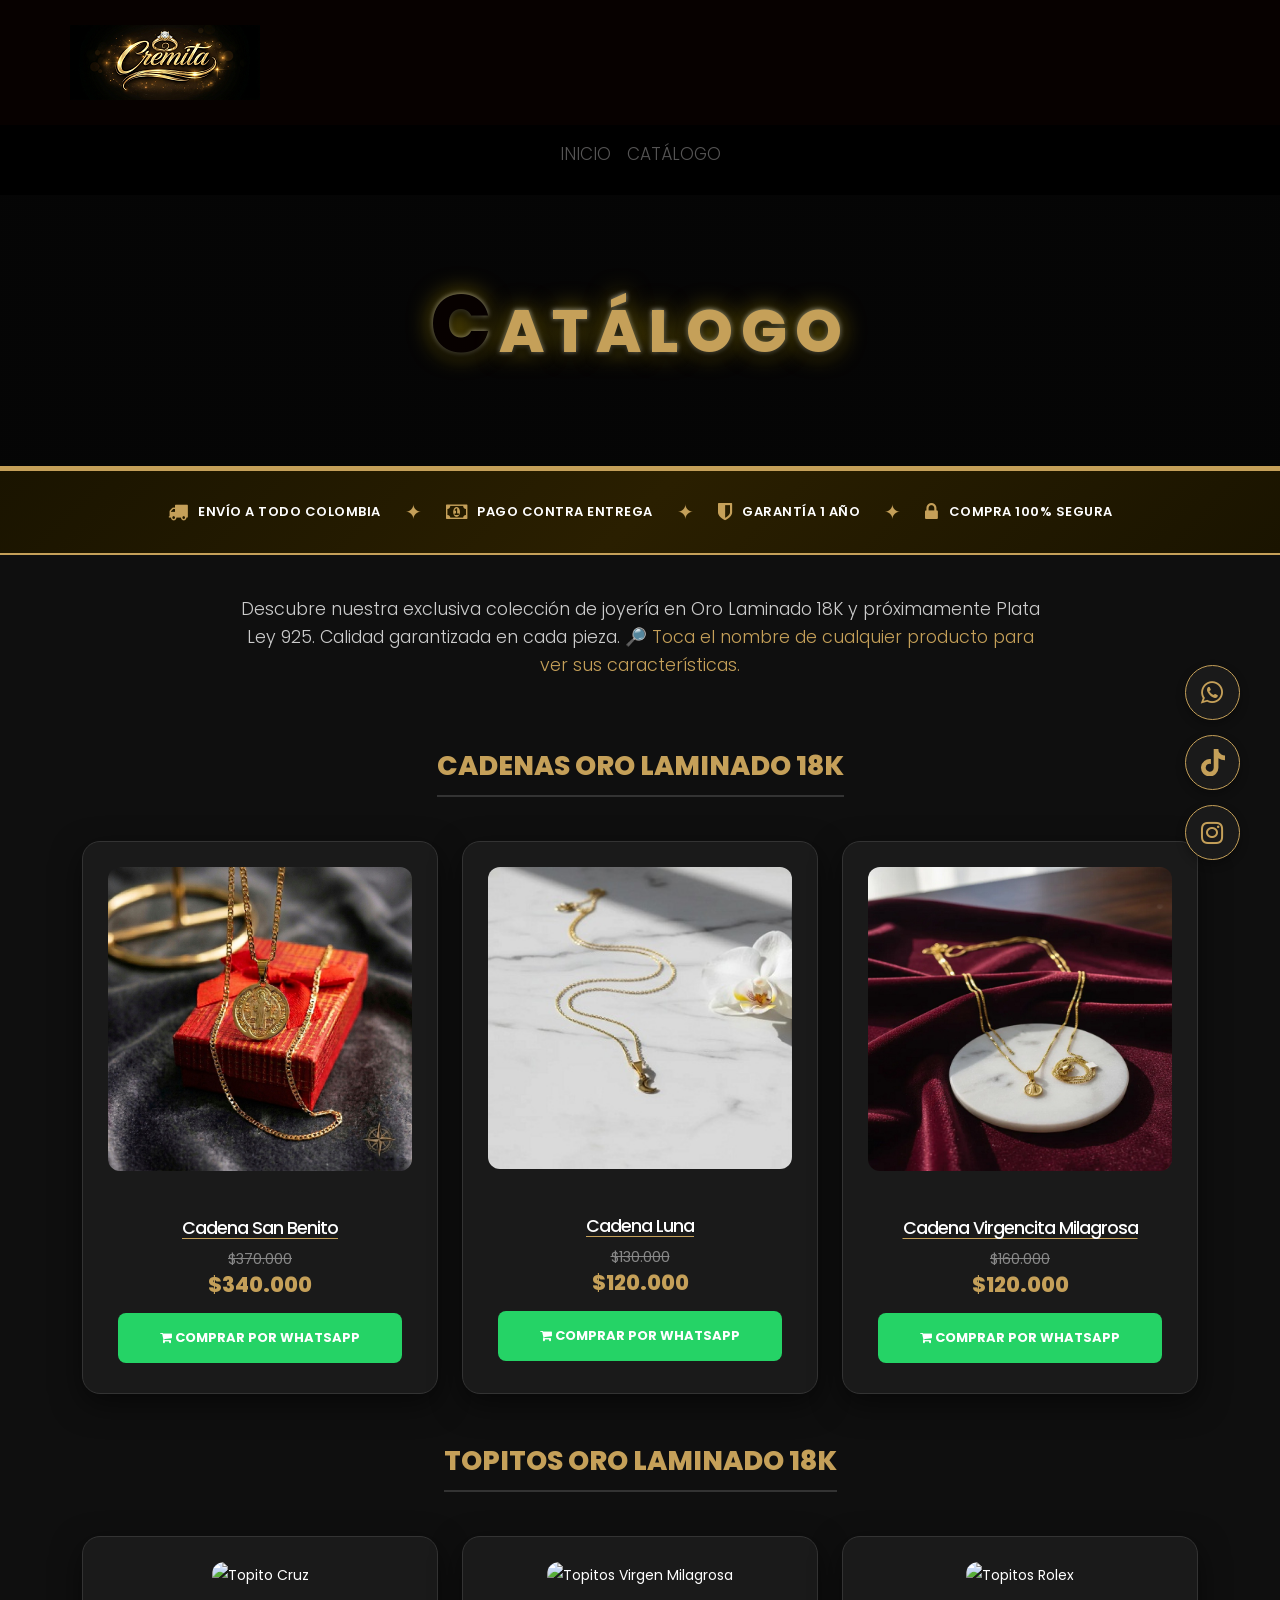
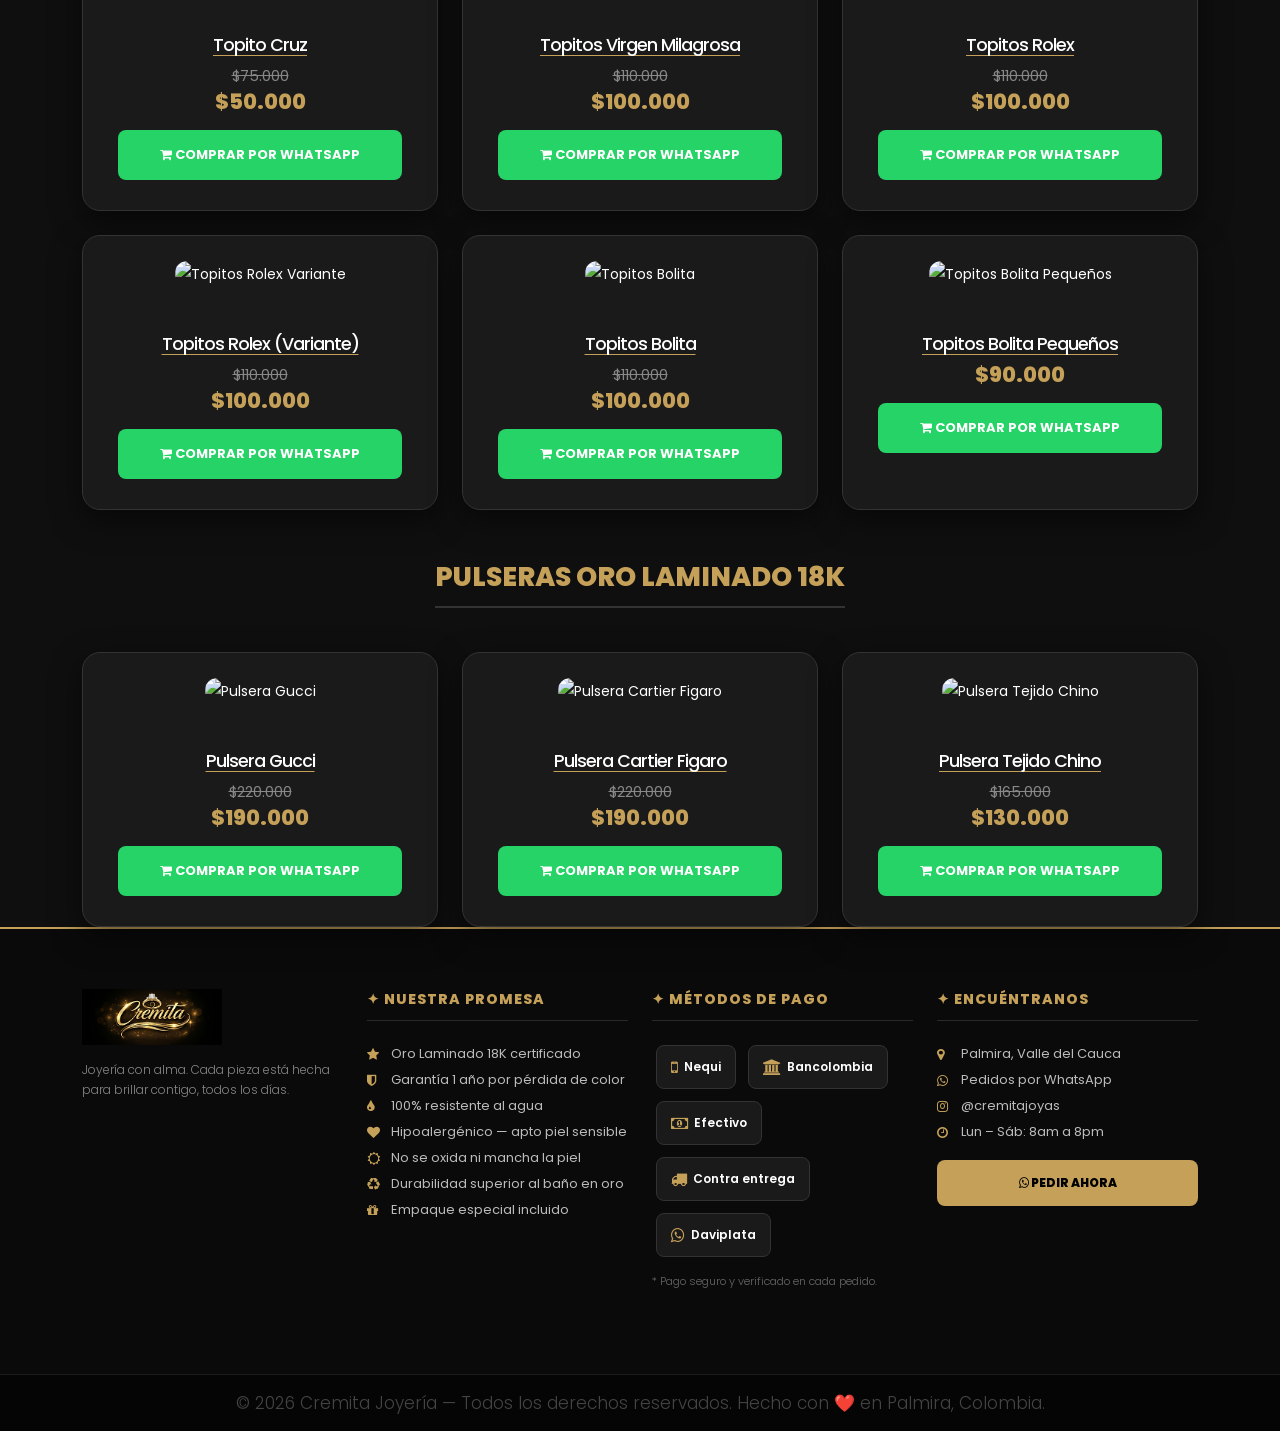
==== commit 822044c7: "Update shop.html" ====
--- a/shop.html
+++ b/shop.html
@@ -6,7 +6,7 @@
    <meta name="viewport" content="width=device-width, initial-scale=1, shrink-to-fit=no">
    <title>CREMITA - Catálogo Completo</title>
    <link rel="icon" href="images/fevicon.png" type="image/png" />
-
+  <link rel="icon" href="images/favicon.png" type="image/png">
    <link href="https://cdn.jsdelivr.net/npm/bootstrap@5.3.0/dist/css/bootstrap.min.css" rel="stylesheet">
    <link href="css/font-awesome.min.css" rel="stylesheet">
    <link href="css/animate.css" rel="stylesheet">
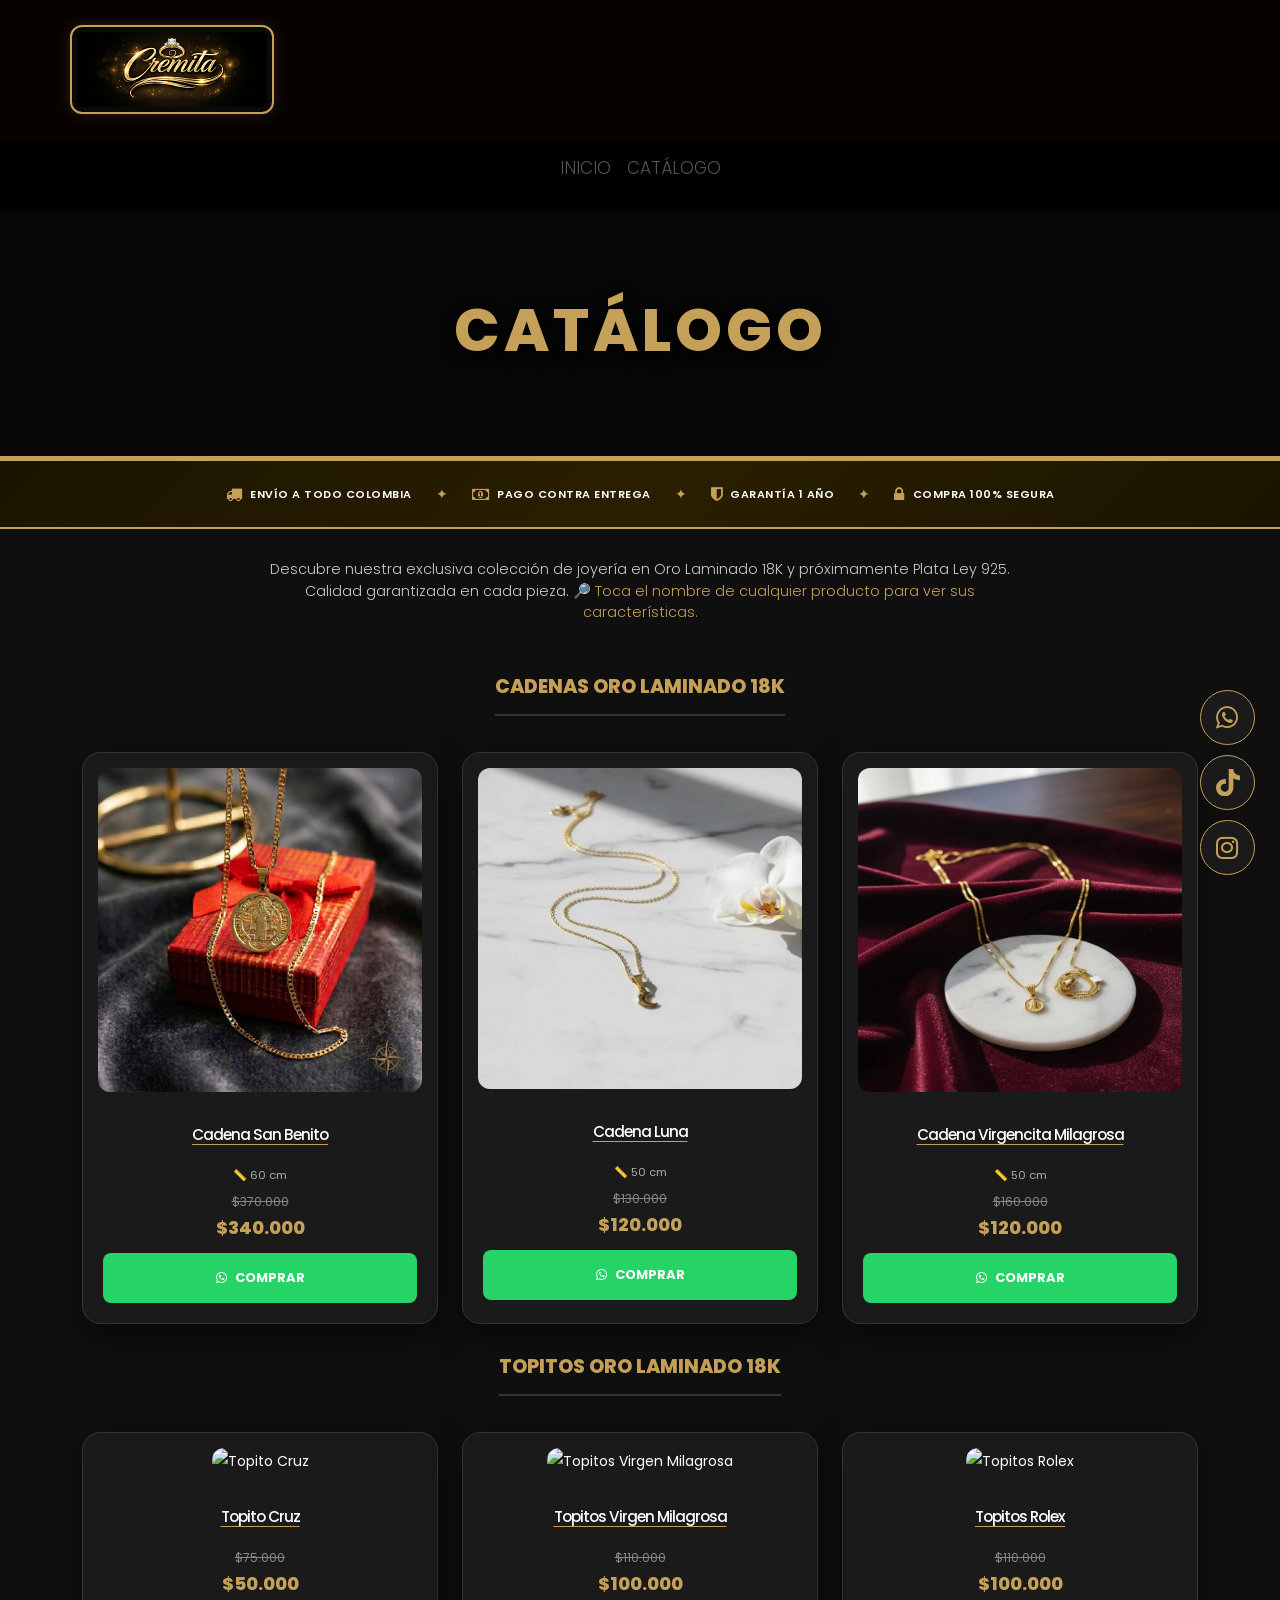
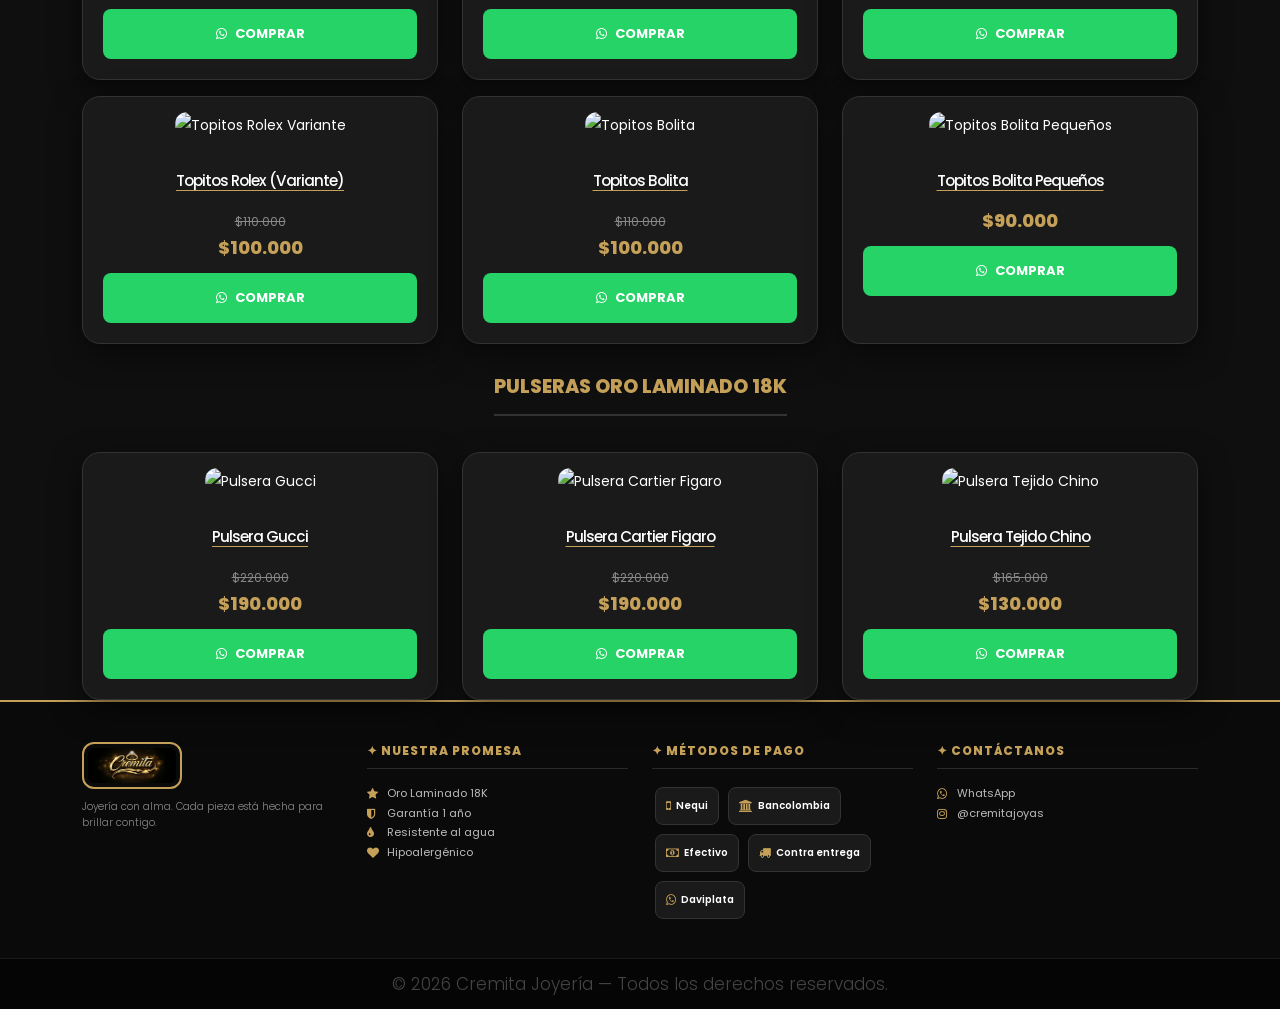
==== commit 141295ae: "Update shop.html" ====
--- a/shop.html
+++ b/shop.html
@@ -6,14 +6,13 @@
    <meta name="viewport" content="width=device-width, initial-scale=1, shrink-to-fit=no">
    <title>CREMITA - Catálogo Completo</title>
    <link rel="icon" href="images/fevicon.png" type="image/png" />
-  <link rel="icon" href="images/favicon.png" type="image/png">
+   <link rel="icon" href="images/favicon.png" type="image/png">
    <link href="https://cdn.jsdelivr.net/npm/bootstrap@5.3.0/dist/css/bootstrap.min.css" rel="stylesheet">
    <link href="css/font-awesome.min.css" rel="stylesheet">
    <link href="css/animate.css" rel="stylesheet">
    <link href="style.css" rel="stylesheet">
    <link href="css/responsive.css" rel="stylesheet">
    <link href="css/colors.css" rel="stylesheet">
-   <link href="css/ekko-lightbox.css" rel="stylesheet">
 
    <style>
       body.shop_page, .seccion_limpia_apolo {
@@ -22,61 +21,86 @@
           color: #ffffff !important;
       }
 
+      /* BORDE PARA EL LOGO */
+      .logo img {
+         border: 2px solid #C5A059;
+         border-radius: 12px;
+         padding: 5px;
+         box-shadow: 0 0 15px rgba(197,160,89,0.2);
+         transition: all 0.3s ease;
+         background-color: #0a0a0a;
+         max-width: 100%;
+         height: auto;
+      }
+      .logo img:hover {
+         box-shadow: 0 0 20px rgba(197,160,89,0.5);
+         transform: scale(1.02);
+      }
+
       .innerpage_banner {
           background: linear-gradient(rgba(0,0,0,0.65), rgba(0,0,0,0.65)), url('images/inner_banner.jpg') !important;
           background-size: cover !important;
           background-position: center !important;
-          padding: 110px 0 !important;
+          padding: 80px 0 !important;
           text-align: center;
           border-bottom: 3px solid #C5A059 !important;
       }
 
+      /* TÍTULO CORREGIDO - NO SE SALE DEL FONDO */
       .page_title h2 span {
           color: #C5A059 !important;
-          font-size: 60px !important;
+          font-size: clamp(32px, 8vw, 60px) !important;
           font-weight: 800 !important;
           text-transform: uppercase;
-          letter-spacing: 8px;
+          letter-spacing: 4px;
           background: none !important;
-          text-shadow: 0px 4px 12px rgba(0,0,0,0.9), 0px 0px 25px rgba(255,215,0,0.5), 0px 0px 5px rgba(255,255,255,0.8) !important;
-      }
-
-      /* BANNER DE CONFIANZA */
+          text-shadow: 0px 4px 12px rgba(0,0,0,0.9) !important;
+          display: inline-block;
+          word-break: keep-all;
+      }
+
+      @media (max-width: 576px) {
+         .innerpage_banner { padding: 50px 0 !important; }
+         .page_title h2 span { letter-spacing: 2px !important; }
+      }
+
+      /* BANNER DE CONFIANZA - RESPONSIVE */
       .banner_confianza {
           background: linear-gradient(135deg, #1a1400, #2a1f00, #1a1400);
           border-top: 2px solid #C5A059;
           border-bottom: 2px solid #C5A059;
-          padding: 20px 0;
+          padding: 15px 0;
       }
       .banner_confianza .item_confianza {
           display: flex;
           align-items: center;
           justify-content: center;
-          gap: 10px;
+          gap: 8px;
           color: #fff;
-          font-size: 13px;
+          font-size: 11px;
           font-weight: 600;
           text-transform: uppercase;
           letter-spacing: 0.5px;
-          padding: 8px 0;
+          padding: 5px 0;
       }
       .banner_confianza .item_confianza i {
           color: #C5A059;
-          font-size: 20px;
+          font-size: 16px;
       }
       .banner_confianza .separador {
           color: #C5A059;
-          font-size: 20px;
+          font-size: 14px;
           display: flex;
           align-items: center;
       }
       @media (max-width: 768px) {
           .banner_confianza .separador { display: none; }
+          .banner_confianza .item_confianza span { font-size: 9px; }
       }
 
       .product_blog {
           background: #1a1a1a !important;
-          padding: 25px;
+          padding: 15px;
           border-radius: 18px !important;
           box-shadow: 0 10px 30px rgba(0,0,0,0.5) !important;
           transition: all 0.4s ease;
@@ -94,15 +118,20 @@
           margin-bottom: 15px;
           max-width: 100%;
           cursor: pointer;
+          transition: transform 0.3s ease;
+      }
+      .product_blog img:hover {
+          transform: scale(1.02);
       }
       .product_blog h3 {
           color: #ffffff !important;
-          font-size: 1.1rem;
+          font-size: 0.95rem;
           cursor: pointer;
           transition: color 0.3s;
           text-decoration: underline;
           text-decoration-color: #C5A059;
           text-underline-offset: 4px;
+          margin: 10px 0;
       }
       .product_blog h3:hover {
           color: #C5A059 !important;
@@ -111,54 +140,69 @@
       .precio_tag {
           color: #C5A059 !important;
           font-weight: 800;
-          font-size: 1.3rem;
+          font-size: 1.1rem;
           display: block;
+      }
+
+      .medida_producto {
+          color: #aaa;
+          font-size: 0.7rem;
+          display: block;
+          margin-top: 5px;
       }
 
       .intro_texto_catalogo {
           color: #cccccc !important;
-          font-size: 1.1rem;
+          font-size: 0.9rem;
           text-align: center;
           max-width: 800px;
           margin: 0 auto;
-          line-height: 1.6;
+          line-height: 1.5;
+          padding: 0 15px;
       }
 
       .header_bottom_section { background: #000 !important; }
 
+      /* BOTÓN COMPRAR - TAMAÑO CORREGIDO PARA MÓVIL */
       .btn_comprar_ws {
           display: block;
           background-color: #25D366;
           color: white !important;
           text-align: center;
-          padding: 12px;
-          margin: 15px 10px 5px 10px;
+          padding: 8px 12px;
+          margin: 12px 5px 5px 5px;
           border-radius: 8px;
           font-weight: bold;
           text-decoration: none;
-          font-size: 13px;
+          font-size: 11px;
           transition: 0.3s ease;
+      }
+      .btn_comprar_ws i {
+          margin-right: 5px;
       }
       .btn_comprar_ws:hover {
           background-color: #128C7E;
           transform: translateY(-2px);
-          box-shadow: 0 4px 10px rgba(0,0,0,0.2);
+      }
+
+      @media (min-width: 768px) {
+         .btn_comprar_ws { font-size: 13px; padding: 12px; }
       }
 
       /* FOOTER MEJORADO */
       .footer_cremita {
           background: #0a0a0a;
           border-top: 2px solid #C5A059;
-          padding: 60px 0 30px;
+          padding: 40px 0 20px;
       }
       .footer_col_title {
           color: #C5A059;
           font-weight: 800;
-          font-size: 14px;
+          font-size: 12px;
           text-transform: uppercase;
           letter-spacing: 1px;
-          margin-bottom: 20px;
-          padding-bottom: 10px;
+          margin-bottom: 15px;
+          padding-bottom: 8px;
           border-bottom: 1px solid #2a2a2a;
       }
       .footer_lista {
@@ -168,42 +212,43 @@
       }
       .footer_lista li {
           color: #bbb;
-          font-size: 13px;
-          line-height: 2;
+          font-size: 11px;
+          line-height: 1.8;
           display: flex;
           align-items: center;
-          gap: 8px;
+          gap: 6px;
       }
       .footer_lista li i {
           color: #C5A059;
-          width: 16px;
+          width: 14px;
+          font-size: 12px;
       }
 
       /* MÉTODOS DE PAGO */
       .pago_badge {
           display: inline-flex;
           align-items: center;
-          gap: 6px;
+          gap: 5px;
           background: #1a1a1a;
           border: 1px solid #333;
           border-radius: 8px;
-          padding: 8px 14px;
-          margin: 4px;
+          padding: 5px 10px;
+          margin: 3px;
           color: #fff;
-          font-size: 12px;
+          font-size: 10px;
           font-weight: 600;
           transition: border-color 0.3s;
       }
       .pago_badge:hover { border-color: #C5A059; }
-      .pago_badge i { color: #C5A059; font-size: 16px; }
+      .pago_badge i { color: #C5A059; font-size: 12px; }
 
       .cpy_cremita {
           background: #050505;
           border-top: 1px solid #1a1a1a;
-          padding: 15px 0;
+          padding: 12px 0;
           text-align: center;
           color: #555;
-          font-size: 12px;
+          font-size: 10px;
       }
 
       /* MODAL CARACTERÍSTICAS */
@@ -215,30 +260,30 @@
       }
       .modal-cremita .modal-header {
           border-bottom: 1px solid #2a2a2a;
-          padding: 20px 25px;
+          padding: 15px 20px;
       }
       .modal-cremita .modal-title {
           color: #C5A059;
           font-weight: 800;
-          font-size: 1.3rem;
+          font-size: 1.1rem;
       }
       .modal-cremita .btn-close {
           filter: invert(1);
       }
       .modal-cremita .modal-body {
-          padding: 25px;
+          padding: 20px;
       }
       .caract_item {
           display: flex;
           align-items: flex-start;
-          gap: 14px;
-          padding: 14px 0;
+          gap: 12px;
+          padding: 10px 0;
           border-bottom: 1px solid #2a2a2a;
       }
       .caract_item:last-child { border-bottom: none; }
       .caract_icon {
-          width: 40px;
-          height: 40px;
+          width: 32px;
+          height: 32px;
           background: #C5A059;
           border-radius: 50%;
           display: flex;
@@ -246,26 +291,94 @@
           justify-content: center;
           flex-shrink: 0;
       }
-      .caract_icon i { color: #000; font-size: 16px; }
-      .caract_texto h5 { color: #C5A059; font-size: 14px; font-weight: 700; margin-bottom: 3px; }
-      .caract_texto p { color: #bbb; font-size: 13px; margin: 0; line-height: 1.5; }
-
-      /* REDES FLOTANTES */
-      .redes-cremita-container { display: flex; flex-direction: column; gap: 15px; align-items: center; padding: 10px; }
-      .btn-redes { width: 55px; height: 55px; border-radius: 50%; display: flex; justify-content: center; align-items: center; text-decoration: none !important; position: relative; transition: all 0.4s cubic-bezier(0.175, 0.885, 0.32, 1.275); background: #1a1a1a; border: 1px solid #C5A059; box-shadow: 0 4px 10px rgba(0,0,0,0.3); }
-      .btn-redes i, .btn-redes svg { font-size: 26px; width: 24px; fill: #C5A059; color: #C5A059; transition: all 0.3s ease; }
+      .caract_icon i { color: #000; font-size: 14px; }
+      .caract_texto h5 { color: #C5A059; font-size: 12px; font-weight: 700; margin-bottom: 2px; }
+      .caract_texto p { color: #bbb; font-size: 11px; margin: 0; line-height: 1.4; }
+
+      /* MODAL DE IMAGEN (LIGHTBOX) */
+      .image-modal {
+          display: none;
+          position: fixed;
+          z-index: 9999;
+          left: 0;
+          top: 0;
+          width: 100%;
+          height: 100%;
+          background-color: rgba(0,0,0,0.95);
+          cursor: pointer;
+      }
+      .image-modal-content {
+          margin: auto;
+          display: block;
+          max-width: 90%;
+          max-height: 85%;
+          position: absolute;
+          top: 50%;
+          left: 50%;
+          transform: translate(-50%, -50%);
+          border-radius: 8px;
+          border: 2px solid #C5A059;
+      }
+      .close-modal {
+          position: absolute;
+          top: 15px;
+          right: 25px;
+          color: #C5A059;
+          font-size: 35px;
+          font-weight: bold;
+          cursor: pointer;
+          z-index: 10000;
+      }
+      .close-modal:hover { color: #fff; }
+
+      /* REDES FLOTANTES - TAMAÑO CORREGIDO */
+      .redes-cremita-container { display: flex; flex-direction: column; gap: 10px; align-items: center; padding: 5px; }
+      .btn-redes { 
+         width: 45px; 
+         height: 45px; 
+         border-radius: 50%; 
+         display: flex; 
+         justify-content: center; 
+         align-items: center; 
+         text-decoration: none !important; 
+         position: relative; 
+         transition: all 0.4s ease; 
+         background: #1a1a1a; 
+         border: 1px solid #C5A059; 
+      }
+      .btn-redes i, .btn-redes svg { font-size: 22px; width: 20px; fill: #C5A059; color: #C5A059; }
       .btn-redes.wa:hover { background: #25D366; border-color: #25D366; transform: rotate(360deg) scale(1.1); }
-      .btn-redes.tt:hover { background: #000; border-color: #fff; transform: scale(1.1) translateY(-5px); }
-      .btn-redes.ig:hover { background: radial-gradient(circle at 30% 107%, #fdf497 0%, #fdf497 5%, #fd5949 45%, #d6249f 60%, #285AEB 90%); border-color: transparent; transform: scale(1.1) rotate(-10deg); }
+      .btn-redes.tt:hover { background: #000; border-color: #fff; transform: scale(1.1); }
+      .btn-redes.ig:hover { background: radial-gradient(circle at 30% 107%, #fdf497 0%, #fd5949 45%, #d6249f 60%, #285AEB 90%); transform: scale(1.1); }
       .btn-redes:hover i, .btn-redes:hover svg { color: white; fill: white; }
-      .tooltip-redes { position: absolute; right: 70px; background: #C5A059; color: black; padding: 5px 12px; border-radius: 5px; font-size: 12px; font-weight: bold; opacity: 0; visibility: hidden; transition: all 0.3s ease; white-space: nowrap; }
-      .btn-redes:hover .tooltip-redes { opacity: 1; visibility: visible; right: 65px; }
+      .tooltip-redes { 
+         position: absolute; 
+         right: 55px; 
+         background: #C5A059; 
+         color: black; 
+         padding: 4px 10px; 
+         border-radius: 5px; 
+         font-size: 10px; 
+         font-weight: bold; 
+         opacity: 0; 
+         visibility: hidden; 
+         transition: all 0.3s ease; 
+         white-space: nowrap; 
+      }
+      .btn-redes:hover .tooltip-redes { opacity: 1; visibility: visible; right: 50px; }
+
+      @media (min-width: 768px) {
+         .btn-redes { width: 55px; height: 55px; }
+         .btn-redes i, .btn-redes svg { font-size: 26px; width: 24px; }
+         .tooltip-redes { right: 70px; font-size: 12px; }
+         .btn-redes:hover .tooltip-redes { right: 65px; }
+      }
    </style>
 </head>
 <body id="shop" class="shop_page">
 
    <div id="preloader">
-      <img class="preloader" src="images/logo.png" alt="#">
+      <img class="preloader" src="images/logo.png" alt="Cremita Joyería">
    </div>
 
    <!-- HEADER -->
@@ -275,7 +388,7 @@
             <div class="row">
                <div class="col-lg-3">
                   <div class="logo">
-                     <a href="index.html"><img src="images/logo.png" alt="#" /></a>
+                     <a href="index.html"><img src="images/logo.png" alt="Cremita Joyería" /></a>
                   </div>
                </div>
             </div>
@@ -287,7 +400,6 @@
                <div class="col-md-12">
                   <nav class="navbar navbar-expand-md navbar-dark">
                      <button class="navbar-toggler me-auto" type="button" data-bs-toggle="collapse" data-bs-target="#cloapediamenu"
-                        aria-controls="cloapediamenu" aria-expanded="false" aria-label="Toggle navigation"
                         style="border-color: #C5A059; padding: 8px 12px;">
                         <svg xmlns="http://www.w3.org/2000/svg" width="22" height="22" fill="#C5A059" viewBox="0 0 16 16">
                            <path fill-rule="evenodd" d="M2.5 12a.5.5 0 0 1 .5-.5h10a.5.5 0 0 1 0 1H3a.5.5 0 0 1-.5-.5zm0-4a.5.5 0 0 1 .5-.5h10a.5.5 0 0 1 0 1H3a.5.5 0 0 1-.5-.5zm0-4a.5.5 0 0 1 .5-.5h10a.5.5 0 0 1 0 1H3a.5.5 0 0 1-.5-.5z"/>
@@ -296,7 +408,7 @@
                      <div class="collapse navbar-collapse justify-content-center" id="cloapediamenu">
                         <ul class="navbar-nav">
                            <li class="nav-item"><a class="nav-link" href="index.html">INICIO</a></li>
-                           <li class="nav-item active"><a class="nav-link color-grey-hover" href="shop.html">CATÁLOGO</a></li>
+                           <li class="nav-item active"><a class="nav-link" href="shop.html">CATÁLOGO</a></li>
                         </ul>
                      </div>
                   </nav>
@@ -355,7 +467,7 @@
    </div>
 
    <!-- INTRO -->
-   <section class="seccion_limpia_apolo" style="padding: 40px 0 10px;">
+   <section class="seccion_limpia_apolo" style="padding: 30px 0 10px;">
       <div class="container">
          <div class="row">
             <div class="col-lg-12">
@@ -371,134 +483,137 @@
 
          <!-- CADENAS -->
          <div class="row">
-            <div class="col-md-12 text-center mt-5">
-               <h2 style="color:#C5A059; font-weight:800; text-transform:uppercase; border-bottom:2px solid #333; display:inline-block; padding-bottom:10px;">Cadenas Oro Laminado 18K</h2>
+            <div class="col-md-12 text-center mt-4">
+               <h2 style="color:#C5A059; font-weight:800; text-transform:uppercase; border-bottom:2px solid #333; display:inline-block; padding-bottom:8px; font-size:1.2rem;">Cadenas Oro Laminado 18K</h2>
             </div>
          </div>
          <div class="row product_section">
-            <div class="col-md-4 mt-4">
-               <div class="product_blog">
-                  <img src="images/cadena1.jpg" alt="Cadena San Benito" />
-                  <h3 onclick="abrirModal('Cadena San Benito', 'cadena')">Cadena San Benito</h3>
-                  <span style="color:#888; text-decoration:line-through; font-size:0.9rem;">$370.000</span>
+            <div class="col-6 col-md-4 mt-3">
+               <div class="product_blog">
+                  <img src="images/cadena1.jpg" alt="Cadena San Benito" onclick="abrirImagen('images/cadena1.jpg', 'Cadena San Benito - 60 cm')" />
+                  <h3 onclick="abrirModal('Cadena San Benito', 'cadena', '60 cm')">Cadena San Benito</h3>
+                  <span class="medida_producto">📏 60 cm</span>
+                  <span style="color:#888; text-decoration:line-through; font-size:0.75rem;">$370.000</span>
                   <span class="precio_tag">$340.000</span>
-                  <a href="https://wa.me/message/LUT5DZTFINCMO1" target="_blank" class="btn_comprar_ws"><i class="fa fa-shopping-cart"></i> COMPRAR POR WHATSAPP</a>
-               </div>
-            </div>
-            <div class="col-md-4 mt-4">
-               <div class="product_blog">
-                  <img src="images/cadena2.jpg" alt="Cadena Luna" />
-                  <h3 onclick="abrirModal('Cadena Luna', 'cadena')">Cadena Luna</h3>
-                  <span style="color:#888; text-decoration:line-through; font-size:0.9rem;">$130.000</span>
+                  <a href="#" onclick="enviarWhatsApp('Cadena San Benito', '340.000', '60 cm')" class="btn_comprar_ws"><i class="fa fa-whatsapp"></i> COMPRAR</a>
+               </div>
+            </div>
+            <div class="col-6 col-md-4 mt-3">
+               <div class="product_blog">
+                  <img src="images/cadena2.jpg" alt="Cadena Luna" onclick="abrirImagen('images/cadena2.jpg', 'Cadena Luna - 50 cm')" />
+                  <h3 onclick="abrirModal('Cadena Luna', 'cadena', '50 cm')">Cadena Luna</h3>
+                  <span class="medida_producto">📏 50 cm</span>
+                  <span style="color:#888; text-decoration:line-through; font-size:0.75rem;">$130.000</span>
                   <span class="precio_tag">$120.000</span>
-                  <a href="https://wa.me/message/LUT5DZTFINCMO1" target="_blank" class="btn_comprar_ws"><i class="fa fa-shopping-cart"></i> COMPRAR POR WHATSAPP</a>
-               </div>
-            </div>
-            <div class="col-md-4 mt-4">
-               <div class="product_blog">
-                  <img src="images/cadena3.jpg" alt="Cadena Virgencita" />
-                  <h3 onclick="abrirModal('Cadena Virgencita Milagrosa', 'cadena')">Cadena Virgencita Milagrosa</h3>
-                  <span style="color:#888; text-decoration:line-through; font-size:0.9rem;">$160.000</span>
+                  <a href="#" onclick="enviarWhatsApp('Cadena Luna', '120.000', '50 cm')" class="btn_comprar_ws"><i class="fa fa-whatsapp"></i> COMPRAR</a>
+               </div>
+            </div>
+            <div class="col-6 col-md-4 mt-3">
+               <div class="product_blog">
+                  <img src="images/cadena3.jpg" alt="Cadena Virgencita" onclick="abrirImagen('images/cadena3.jpg', 'Cadena Virgencita Milagrosa - 50 cm')" />
+                  <h3 onclick="abrirModal('Cadena Virgencita Milagrosa', 'cadena', '50 cm')">Cadena Virgencita Milagrosa</h3>
+                  <span class="medida_producto">📏 50 cm</span>
+                  <span style="color:#888; text-decoration:line-through; font-size:0.75rem;">$160.000</span>
                   <span class="precio_tag">$120.000</span>
-                  <a href="https://wa.me/message/LUT5DZTFINCMO1" target="_blank" class="btn_comprar_ws"><i class="fa fa-shopping-cart"></i> COMPRAR POR WHATSAPP</a>
+                  <a href="#" onclick="enviarWhatsApp('Cadena Virgencita Milagrosa', '120.000', '50 cm')" class="btn_comprar_ws"><i class="fa fa-whatsapp"></i> COMPRAR</a>
                </div>
             </div>
          </div>
 
          <!-- TOPITOS -->
          <div class="row">
-            <div class="col-md-12 text-center mt-5">
-               <h2 style="color:#C5A059; font-weight:800; text-transform:uppercase; border-bottom:2px solid #333; display:inline-block; padding-bottom:10px;">Topitos Oro Laminado 18K</h2>
+            <div class="col-md-12 text-center mt-4">
+               <h2 style="color:#C5A059; font-weight:800; text-transform:uppercase; border-bottom:2px solid #333; display:inline-block; padding-bottom:8px; font-size:1.2rem;">Topitos Oro Laminado 18K</h2>
             </div>
          </div>
          <div class="row product_section">
-            <div class="col-md-4 mt-4">
-               <div class="product_blog">
-                  <img src="images/topo1.jpg" alt="Topito Cruz" />
+            <div class="col-6 col-md-4 mt-3">
+               <div class="product_blog">
+                  <img src="images/topo1.jpg" alt="Topito Cruz" onclick="abrirImagen('images/topo1.jpg', 'Topito Cruz')" />
                   <h3 onclick="abrirModal('Topito Cruz', 'topito')">Topito Cruz</h3>
-                  <span style="color:#888; text-decoration:line-through; font-size:0.9rem;">$75.000</span>
+                  <span style="color:#888; text-decoration:line-through; font-size:0.75rem;">$75.000</span>
                   <span class="precio_tag">$50.000</span>
-                  <a href="https://wa.me/message/LUT5DZTFINCMO1" target="_blank" class="btn_comprar_ws"><i class="fa fa-shopping-cart"></i> COMPRAR POR WHATSAPP</a>
-               </div>
-            </div>
-            <div class="col-md-4 mt-4">
-               <div class="product_blog">
-                  <img src="images/topo2.jpg" alt="Topitos Virgen Milagrosa" />
+                  <a href="#" onclick="enviarWhatsApp('Topito Cruz', '50.000')" class="btn_comprar_ws"><i class="fa fa-whatsapp"></i> COMPRAR</a>
+               </div>
+            </div>
+            <div class="col-6 col-md-4 mt-3">
+               <div class="product_blog">
+                  <img src="images/topo2.jpg" alt="Topitos Virgen Milagrosa" onclick="abrirImagen('images/topo2.jpg', 'Topitos Virgen Milagrosa')" />
                   <h3 onclick="abrirModal('Topitos Virgen Milagrosa', 'topito')">Topitos Virgen Milagrosa</h3>
-                  <span style="color:#888; text-decoration:line-through; font-size:0.9rem;">$110.000</span>
+                  <span style="color:#888; text-decoration:line-through; font-size:0.75rem;">$110.000</span>
                   <span class="precio_tag">$100.000</span>
-                  <a href="https://wa.me/message/LUT5DZTFINCMO1" target="_blank" class="btn_comprar_ws"><i class="fa fa-shopping-cart"></i> COMPRAR POR WHATSAPP</a>
-               </div>
-            </div>
-            <div class="col-md-4 mt-4">
-               <div class="product_blog">
-                  <img src="images/topo3.jpg" alt="Topitos Rolex" />
+                  <a href="#" onclick="enviarWhatsApp('Topitos Virgen Milagrosa', '100.000')" class="btn_comprar_ws"><i class="fa fa-whatsapp"></i> COMPRAR</a>
+               </div>
+            </div>
+            <div class="col-6 col-md-4 mt-3">
+               <div class="product_blog">
+                  <img src="images/topo3.jpg" alt="Topitos Rolex" onclick="abrirImagen('images/topo3.jpg', 'Topitos Rolex')" />
                   <h3 onclick="abrirModal('Topitos Rolex', 'topito')">Topitos Rolex</h3>
-                  <span style="color:#888; text-decoration:line-through; font-size:0.9rem;">$110.000</span>
+                  <span style="color:#888; text-decoration:line-through; font-size:0.75rem;">$110.000</span>
                   <span class="precio_tag">$100.000</span>
-                  <a href="https://wa.me/message/LUT5DZTFINCMO1" target="_blank" class="btn_comprar_ws"><i class="fa fa-shopping-cart"></i> COMPRAR POR WHATSAPP</a>
-               </div>
-            </div>
-            <div class="col-md-4 mt-4">
-               <div class="product_blog">
-                  <img src="images/topo4.jpg" alt="Topitos Rolex Variante" />
+                  <a href="#" onclick="enviarWhatsApp('Topitos Rolex', '100.000')" class="btn_comprar_ws"><i class="fa fa-whatsapp"></i> COMPRAR</a>
+               </div>
+            </div>
+            <div class="col-6 col-md-4 mt-3">
+               <div class="product_blog">
+                  <img src="images/topo4.jpg" alt="Topitos Rolex Variante" onclick="abrirImagen('images/topo4.jpg', 'Topitos Rolex Variante')" />
                   <h3 onclick="abrirModal('Topitos Rolex (Variante)', 'topito')">Topitos Rolex (Variante)</h3>
-                  <span style="color:#888; text-decoration:line-through; font-size:0.9rem;">$110.000</span>
+                  <span style="color:#888; text-decoration:line-through; font-size:0.75rem;">$110.000</span>
                   <span class="precio_tag">$100.000</span>
-                  <a href="https://wa.me/message/LUT5DZTFINCMO1" target="_blank" class="btn_comprar_ws"><i class="fa fa-shopping-cart"></i> COMPRAR POR WHATSAPP</a>
-               </div>
-            </div>
-            <div class="col-md-4 mt-4">
-               <div class="product_blog">
-                  <img src="images/topo5.jpg" alt="Topitos Bolita" />
+                  <a href="#" onclick="enviarWhatsApp('Topitos Rolex Variante', '100.000')" class="btn_comprar_ws"><i class="fa fa-whatsapp"></i> COMPRAR</a>
+               </div>
+            </div>
+            <div class="col-6 col-md-4 mt-3">
+               <div class="product_blog">
+                  <img src="images/topo5.jpg" alt="Topitos Bolita" onclick="abrirImagen('images/topo5.jpg', 'Topitos Bolita')" />
                   <h3 onclick="abrirModal('Topitos Bolita', 'topito')">Topitos Bolita</h3>
-                  <span style="color:#888; text-decoration:line-through; font-size:0.9rem;">$110.000</span>
+                  <span style="color:#888; text-decoration:line-through; font-size:0.75rem;">$110.000</span>
                   <span class="precio_tag">$100.000</span>
-                  <a href="https://wa.me/message/LUT5DZTFINCMO1" target="_blank" class="btn_comprar_ws"><i class="fa fa-shopping-cart"></i> COMPRAR POR WHATSAPP</a>
-               </div>
-            </div>
-            <div class="col-md-4 mt-4">
-               <div class="product_blog">
-                  <img src="images/topo6.jpg" alt="Topitos Bolita Pequeños" />
+                  <a href="#" onclick="enviarWhatsApp('Topitos Bolita', '100.000')" class="btn_comprar_ws"><i class="fa fa-whatsapp"></i> COMPRAR</a>
+               </div>
+            </div>
+            <div class="col-6 col-md-4 mt-3">
+               <div class="product_blog">
+                  <img src="images/topo6.jpg" alt="Topitos Bolita Pequeños" onclick="abrirImagen('images/topo6.jpg', 'Topitos Bolita Pequeños')" />
                   <h3 onclick="abrirModal('Topitos Bolita Pequeños', 'topito')">Topitos Bolita Pequeños</h3>
                   <span class="precio_tag">$90.000</span>
-                  <a href="https://wa.me/message/LUT5DZTFINCMO1" target="_blank" class="btn_comprar_ws"><i class="fa fa-shopping-cart"></i> COMPRAR POR WHATSAPP</a>
+                  <a href="#" onclick="enviarWhatsApp('Topitos Bolita Pequeños', '90.000')" class="btn_comprar_ws"><i class="fa fa-whatsapp"></i> COMPRAR</a>
                </div>
             </div>
          </div>
 
          <!-- PULSERAS -->
          <div class="row">
-            <div class="col-md-12 text-center mt-5">
-               <h2 style="color:#C5A059; font-weight:800; text-transform:uppercase; border-bottom:2px solid #333; display:inline-block; padding-bottom:10px;">Pulseras Oro Laminado 18K</h2>
+            <div class="col-md-12 text-center mt-4">
+               <h2 style="color:#C5A059; font-weight:800; text-transform:uppercase; border-bottom:2px solid #333; display:inline-block; padding-bottom:8px; font-size:1.2rem;">Pulseras Oro Laminado 18K</h2>
             </div>
          </div>
          <div class="row product_section">
-            <div class="col-md-4 mt-4">
-               <div class="product_blog">
-                  <img src="images/pulsera1.jpg" alt="Pulsera Gucci" />
+            <div class="col-6 col-md-4 mt-3">
+               <div class="product_blog">
+                  <img src="images/pulsera1.jpg" alt="Pulsera Gucci" onclick="abrirImagen('images/pulsera1.jpg', 'Pulsera Gucci')" />
                   <h3 onclick="abrirModal('Pulsera Gucci', 'pulsera')">Pulsera Gucci</h3>
-                  <span style="color:#888; text-decoration:line-through; font-size:0.9rem;">$220.000</span>
+                  <span style="color:#888; text-decoration:line-through; font-size:0.75rem;">$220.000</span>
                   <span class="precio_tag">$190.000</span>
-                  <a href="https://wa.me/message/LUT5DZTFINCMO1" target="_blank" class="btn_comprar_ws"><i class="fa fa-shopping-cart"></i> COMPRAR POR WHATSAPP</a>
-               </div>
-            </div>
-            <div class="col-md-4 mt-4">
-               <div class="product_blog">
-                  <img src="images/pulsera2.jpg" alt="Pulsera Cartier Figaro" />
+                  <a href="#" onclick="enviarWhatsApp('Pulsera Gucci', '190.000')" class="btn_comprar_ws"><i class="fa fa-whatsapp"></i> COMPRAR</a>
+               </div>
+            </div>
+            <div class="col-6 col-md-4 mt-3">
+               <div class="product_blog">
+                  <img src="images/pulsera2.jpg" alt="Pulsera Cartier Figaro" onclick="abrirImagen('images/pulsera2.jpg', 'Pulsera Cartier Figaro')" />
                   <h3 onclick="abrirModal('Pulsera Cartier Figaro', 'pulsera')">Pulsera Cartier Figaro</h3>
-                  <span style="color:#888; text-decoration:line-through; font-size:0.9rem;">$220.000</span>
+                  <span style="color:#888; text-decoration:line-through; font-size:0.75rem;">$220.000</span>
                   <span class="precio_tag">$190.000</span>
-                  <a href="https://wa.me/message/LUT5DZTFINCMO1" target="_blank" class="btn_comprar_ws"><i class="fa fa-shopping-cart"></i> COMPRAR POR WHATSAPP</a>
-               </div>
-            </div>
-            <div class="col-md-4 mt-4">
-               <div class="product_blog">
-                  <img src="images/pulsera3.jpg" alt="Pulsera Tejido Chino" />
+                  <a href="#" onclick="enviarWhatsApp('Pulsera Cartier Figaro', '190.000')" class="btn_comprar_ws"><i class="fa fa-whatsapp"></i> COMPRAR</a>
+               </div>
+            </div>
+            <div class="col-6 col-md-4 mt-3">
+               <div class="product_blog">
+                  <img src="images/pulsera3.jpg" alt="Pulsera Tejido Chino" onclick="abrirImagen('images/pulsera3.jpg', 'Pulsera Tejido Chino')" />
                   <h3 onclick="abrirModal('Pulsera Tejido Chino', 'pulsera')">Pulsera Tejido Chino</h3>
-                  <span style="color:#888; text-decoration:line-through; font-size:0.9rem;">$165.000</span>
+                  <span style="color:#888; text-decoration:line-through; font-size:0.75rem;">$165.000</span>
                   <span class="precio_tag">$130.000</span>
-                  <a href="https://wa.me/message/LUT5DZTFINCMO1" target="_blank" class="btn_comprar_ws"><i class="fa fa-shopping-cart"></i> COMPRAR POR WHATSAPP</a>
+                  <a href="#" onclick="enviarWhatsApp('Pulsera Tejido Chino', '130.000')" class="btn_comprar_ws"><i class="fa fa-whatsapp"></i> COMPRAR</a>
                </div>
             </div>
          </div>
@@ -517,184 +632,158 @@
             <div class="modal-body" id="modalCuerpo">
             </div>
             <div class="modal-footer" style="border-top:1px solid #2a2a2a;">
-               <a href="https://wa.me/message/LUT5DZTFINCMO1" target="_blank" class="btn_comprar_ws" style="margin:0; flex:1;">
+               <a href="#" onclick="enviarWhatsAppGeneral()" class="btn_comprar_ws" style="margin:0; flex:1;">
                   <i class="fa fa-whatsapp"></i> Consultar por WhatsApp
                </a>
             </div>
          </div>
       </div>
+   </div>
+
+   <!-- MODAL DE IMAGEN -->
+   <div id="imageModal" class="image-modal" onclick="cerrarImagen()">
+      <span class="close-modal">&times;</span>
+      <img class="image-modal-content" id="modalImage">
+      <div id="modalCaption" style="text-align: center; color: #C5A059; margin-top: 20px; font-size: 14px; position: absolute; bottom: 30px; left: 0; right: 0;"></div>
    </div>
 
    <!-- FOOTER -->
    <footer class="footer_cremita">
       <div class="container">
          <div class="row">
-
-            <!-- Logo -->
-            <div class="col-md-3 col-sm-6 mb-4">
-               <a href="index.html"><img src="images/logo.png" alt="Cremita Joyería" style="max-width:140px; margin-bottom:15px;"></a>
-               <p style="color:#888; font-size:12px; line-height:1.7;">Joyería con alma. Cada pieza está hecha para brillar contigo, todos los días.</p>
-            </div>
-
-            <!-- Calidad y Garantía -->
-            <div class="col-md-3 col-sm-6 mb-4">
+            <div class="col-md-3 col-sm-6 mb-3">
+               <a href="index.html"><img src="images/logo.png" alt="Cremita Joyería" style="max-width:100px; margin-bottom:10px; border: 2px solid #C5A059; border-radius: 12px; padding: 4px;"></a>
+               <p style="color:#888; font-size:10px;">Joyería con alma. Cada pieza está hecha para brillar contigo.</p>
+            </div>
+            <div class="col-md-3 col-sm-6 mb-3">
                <p class="footer_col_title">✦ Nuestra Promesa</p>
                <ul class="footer_lista">
-                  <li><i class="fa fa-star"></i> Oro Laminado 18K certificado</li>
-                  <li><i class="fa fa-shield"></i> Garantía 1 año por pérdida de color</li>
-                  <li><i class="fa fa-tint"></i> 100% resistente al agua</li>
-                  <li><i class="fa fa-heart"></i> Hipoalergénico — apto piel sensible</li>
-                  <li><i class="fa fa-sun-o"></i> No se oxida ni mancha la piel</li>
-                  <li><i class="fa fa-recycle"></i> Durabilidad superior al baño en oro</li>
-                  <li><i class="fa fa-gift"></i> Empaque especial incluido</li>
+                  <li><i class="fa fa-star"></i> Oro Laminado 18K</li>
+                  <li><i class="fa fa-shield"></i> Garantía 1 año</li>
+                  <li><i class="fa fa-tint"></i> Resistente al agua</li>
+                  <li><i class="fa fa-heart"></i> Hipoalergénico</li>
                </ul>
             </div>
-
-            <!-- Métodos de Pago -->
-            <div class="col-md-3 col-sm-6 mb-4">
+            <div class="col-md-3 col-sm-6 mb-3">
                <p class="footer_col_title">✦ Métodos de Pago</p>
-               <div style="display:flex; flex-wrap:wrap; gap:4px;">
+               <div style="display:flex; flex-wrap:wrap; gap:3px;">
                   <span class="pago_badge"><i class="fa fa-mobile"></i> Nequi</span>
                   <span class="pago_badge"><i class="fa fa-university"></i> Bancolombia</span>
                   <span class="pago_badge"><i class="fa fa-money"></i> Efectivo</span>
                   <span class="pago_badge"><i class="fa fa-truck"></i> Contra entrega</span>
                   <span class="pago_badge"><i class="fa fa-whatsapp"></i> Daviplata</span>
                </div>
-               <p style="color:#666; font-size:11px; margin-top:12px;">* Pago seguro y verificado en cada pedido.</p>
-            </div>
-
-            <!-- Contacto y Ubicación -->
-            <div class="col-md-3 col-sm-6 mb-4">
-               <p class="footer_col_title">✦ Encuéntranos</p>
+            </div>
+            <div class="col-md-3 col-sm-6 mb-3">
+               <p class="footer_col_title">✦ Contáctanos</p>
                <ul class="footer_lista">
-                  <li><i class="fa fa-map-marker"></i> Palmira, Valle del Cauca</li>
-                  <li><i class="fa fa-whatsapp"></i> Pedidos por WhatsApp</li>
-                  <li><i class="fa fa-instagram"></i> @cremitajoyas</li>
-                  <li><i class="fa fa-clock-o"></i> Lun – Sáb: 8am a 8pm</li>
+                  <li><i class="fa fa-whatsapp"></i> <a href="#" onclick="enviarWhatsAppGeneral()" style="color:#bbb; text-decoration:none;">WhatsApp</a></li>
+                  <li><i class="fa fa-instagram"></i> <a href="https://www.instagram.com/cremitajoyas" target="_blank" style="color:#bbb; text-decoration:none;">@cremitajoyas</a></li>
                </ul>
-               <a href="https://wa.me/message/LUT5DZTFINCMO1" target="_blank" style="display:block; margin-top:15px; background:#C5A059; color:#000; padding:10px; border-radius:8px; text-align:center; font-weight:800; font-size:12px; text-decoration:none;">
-                  <i class="fa fa-whatsapp"></i> PEDIR AHORA
-               </a>
-            </div>
-
+            </div>
          </div>
       </div>
    </footer>
 
    <div class="cpy_cremita">
       <div class="container">
-         <p style="margin:0;">© 2026 Cremita Joyería — Todos los derechos reservados. Hecho con ❤️ en Palmira, Colombia.</p>
+         <p style="margin:0;">© 2026 Cremita Joyería — Todos los derechos reservados.</p>
       </div>
    </div>
 
    <!-- REDES FLOTANTES -->
-   <div style="position:fixed; bottom:30px; right:30px; z-index:9999;">
+   <div style="position:fixed; bottom:20px; right:20px; z-index:9999;">
       <div class="redes-cremita-container">
-         <a href="https://wa.me/message/LUT5DZTFINCMO1" target="_blank" class="btn-redes wa"><i class="fa fa-whatsapp"></i><span class="tooltip-redes">WhatsApp</span></a>
-         <a href="https://www.tiktok.com/@cremitajoyas?_r=1&_t=ZS-95OpCUgqKSz" target="_blank" class="btn-redes tt">
+         <a href="#" onclick="enviarWhatsAppGeneral()" class="btn-redes wa"><i class="fa fa-whatsapp"></i><span class="tooltip-redes">WhatsApp</span></a>
+         <a href="https://www.tiktok.com/@cremitajoyas" target="_blank" class="btn-redes tt">
             <svg viewBox="0 0 448 512"><path d="M448 209.91a210.06 210.06 0 0 1-122.77-39.25v178.72A162.55 162.55 0 1 1 185 188.31v89.89a74.62 74.62 0 1 0 52.24 71.18V0h88a121.18 121.18 0 0 0 1.86 22.32c.35 22.69 11.5 43.59 29.6 57.73A122.18 122.18 0 0 0 381 102.39a121.43 121.43 0 0 0 67 20.14z"/></svg>
             <span class="tooltip-redes">TikTok</span>
          </a>
-         <a href="https://www.instagram.com/cremitajoyas?igsh=a2hhZGE5em4wMnFu" target="_blank" class="btn-redes ig"><i class="fa fa-instagram"></i><span class="tooltip-redes">Instagram</span></a>
+         <a href="https://www.instagram.com/cremitajoyas" target="_blank" class="btn-redes ig"><i class="fa fa-instagram"></i><span class="tooltip-redes">Instagram</span></a>
       </div>
    </div>
 
-   <!-- SCRIPTS -->
    <script src="js/jquery.min.js"></script>
    <script src="https://cdn.jsdelivr.net/npm/bootstrap@5.3.0/dist/js/bootstrap.bundle.min.js"></script>
    <script src="js/parallax.js"></script>
    <script src="js/animate.js"></script>
-   <script src="js/ekko-lightbox.js"></script>
    <script src="js/custom.js"></script>
 
    <script>
-   // Contenido del modal según tipo de producto
+   // NÚMERO DE WHATSAPP (CAMBIA AQUÍ TU NÚMERO)
+   const numeroWhatsApp = "573162132781";
+   
+   // Función para enviar mensaje con información del producto
+   function enviarWhatsApp(producto, precio, medida = '') {
+      let mensaje = `Hola, estoy interesado en comprar: ${producto}`;
+      if (medida) mensaje += ` (Medida: ${medida})`;
+      mensaje += ` - Precio: $${precio}. Quiero más información.`;
+      const url = `https://wa.me/${numeroWhatsApp}?text=${encodeURIComponent(mensaje)}`;
+      window.open(url, '_blank');
+      return false;
+   }
+   
+   function enviarWhatsAppGeneral() {
+      let mensaje = `Hola, estoy interesado en los productos de Cremita Joyería. Quiero más información.`;
+      const url = `https://wa.me/${numeroWhatsApp}?text=${encodeURIComponent(mensaje)}`;
+      window.open(url, '_blank');
+      return false;
+   }
+   
+   // Función para abrir imagen en grande
+   function abrirImagen(src, titulo) {
+      var modal = document.getElementById('imageModal');
+      var modalImg = document.getElementById('modalImage');
+      var captionText = document.getElementById('modalCaption');
+      
+      modal.style.display = "block";
+      modalImg.src = src;
+      captionText.innerHTML = titulo || "Producto Cremita Joyería";
+      document.body.style.overflow = "hidden";
+   }
+   
+   function cerrarImagen() {
+      document.getElementById('imageModal').style.display = "none";
+      document.body.style.overflow = "auto";
+   }
+   
+   document.addEventListener('keydown', function(event) {
+      if (event.key === "Escape") { cerrarImagen(); }
+   });
+
+   // Características de productos
    const caracteristicas = {
       cadena: `
-         <div class="caract_item">
-            <div class="caract_icon"><i class="fa fa-certificate"></i></div>
-            <div class="caract_texto"><h5>Material</h5><p>Oro Laminado 18K de alta calidad — brillo duradero con apariencia de oro sólido.</p></div>
-         </div>
-         <div class="caract_item">
-            <div class="caract_icon"><i class="fa fa-shield"></i></div>
-            <div class="caract_texto"><h5>Garantía</h5><p>1 año de garantía por pérdida de color. Si pierde su brillo, lo reponemos.</p></div>
-         </div>
-         <div class="caract_item">
-            <div class="caract_icon"><i class="fa fa-tint"></i></div>
-            <div class="caract_texto"><h5>Resistente al agua</h5><p>Puedes ducharte, nadar y sudar sin problema. No se oxida ni se daña con la humedad.</p></div>
-         </div>
-         <div class="caract_item">
-            <div class="caract_icon"><i class="fa fa-heart"></i></div>
-            <div class="caract_texto"><h5>Hipoalergénico</h5><p>Apto para todo tipo de piel, incluyendo pieles sensibles. No genera reacciones alérgicas.</p></div>
-         </div>
-         <div class="caract_item">
-            <div class="caract_icon"><i class="fa fa-sun-o"></i></div>
-            <div class="caract_texto"><h5>No mancha la piel</h5><p>A diferencia de otros metales, nuestras cadenas no dejan marcas ni coloración en tu piel.</p></div>
-         </div>
-         <div class="caract_item">
-            <div class="caract_icon"><i class="fa fa-gift"></i></div>
-            <div class="caract_texto"><h5>Empaque especial</h5><p>Viene en empaque elegante, perfecto para regalo o para guardar y proteger tu joya.</p></div>
-         </div>
+         <div class="caract_item"><div class="caract_icon"><i class="fa fa-certificate"></i></div><div class="caract_texto"><h5>Material</h5><p>Oro Laminado 18K de alta calidad.</p></div></div>
+         <div class="caract_item"><div class="caract_icon"><i class="fa fa-shield"></i></div><div class="caract_texto"><h5>Garantía</h5><p>1 año por pérdida de color.</p></div></div>
+         <div class="caract_item"><div class="caract_icon"><i class="fa fa-tint"></i></div><div class="caract_texto"><h5>Resistente al agua</h5><p>No se oxida ni se daña con la humedad.</p></div></div>
+         <div class="caract_item"><div class="caract_icon"><i class="fa fa-heart"></i></div><div class="caract_texto"><h5>Hipoalergénico</h5><p>Apto para pieles sensibles.</p></div></div>
+         <div class="caract_item"><div class="caract_icon"><i class="fa fa-gift"></i></div><div class="caract_texto"><h5>Empaque especial</h5><p>Presentación elegante incluida.</p></div></div>
       `,
       topito: `
-         <div class="caract_item">
-            <div class="caract_icon"><i class="fa fa-certificate"></i></div>
-            <div class="caract_texto"><h5>Material</h5><p>Oro Laminado 18K — acabado premium con brillo y durabilidad excepcional.</p></div>
-         </div>
-         <div class="caract_item">
-            <div class="caract_icon"><i class="fa fa-lock"></i></div>
-            <div class="caract_texto"><h5>Cierre de seguridad</h5><p>Sistema de rosca o mariposa de seguridad para que nunca pierdas tus topitos.</p></div>
-         </div>
-         <div class="caract_item">
-            <div class="caract_icon"><i class="fa fa-shield"></i></div>
-            <div class="caract_texto"><h5>Garantía</h5><p>1 año de garantía por pérdida de color. Tu inversión está protegida.</p></div>
-         </div>
-         <div class="caract_item">
-            <div class="caract_icon"><i class="fa fa-heart"></i></div>
-            <div class="caract_texto"><h5>Hipoalergénico</h5><p>Seguros para usar a diario, incluso con perforaciones recientes o piel sensible.</p></div>
-         </div>
-         <div class="caract_item">
-            <div class="caract_icon"><i class="fa fa-tint"></i></div>
-            <div class="caract_texto"><h5>Resistente al agua</h5><p>Diseñados para acompañarte en todo momento sin perder su brillo dorado.</p></div>
-         </div>
-         <div class="caract_item">
-            <div class="caract_icon"><i class="fa fa-gift"></i></div>
-            <div class="caract_texto"><h5>Empaque especial</h5><p>Presentación elegante, ideal para regalar en cualquier ocasión especial.</p></div>
-         </div>
+         <div class="caract_item"><div class="caract_icon"><i class="fa fa-certificate"></i></div><div class="caract_texto"><h5>Material</h5><p>Oro Laminado 18K.</p></div></div>
+         <div class="caract_item"><div class="caract_icon"><i class="fa fa-lock"></i></div><div class="caract_texto"><h5>Cierre de seguridad</h5><p>Sistema de rosca o mariposa.</p></div></div>
+         <div class="caract_item"><div class="caract_icon"><i class="fa fa-shield"></i></div><div class="caract_texto"><h5>Garantía</h5><p>1 año por pérdida de color.</p></div></div>
+         <div class="caract_item"><div class="caract_icon"><i class="fa fa-heart"></i></div><div class="caract_texto"><h5>Hipoalergénico</h5><p>Seguros para uso diario.</p></div></div>
+         <div class="caract_item"><div class="caract_icon"><i class="fa fa-gift"></i></div><div class="caract_texto"><h5>Empaque especial</h5><p>Ideal para regalar.</p></div></div>
       `,
       pulsera: `
-         <div class="caract_item">
-            <div class="caract_icon"><i class="fa fa-certificate"></i></div>
-            <div class="caract_texto"><h5>Material</h5><p>Oro Laminado 18K con tejido artesanal — resistente, flexible y de apariencia lujosa.</p></div>
-         </div>
-         <div class="caract_item">
-            <div class="caract_icon"><i class="fa fa-shield"></i></div>
-            <div class="caract_texto"><h5>Garantía</h5><p>1 año de garantía por pérdida de color — porque tu confianza vale más que cualquier joya.</p></div>
-         </div>
-         <div class="caract_item">
-            <div class="caract_icon"><i class="fa fa-tint"></i></div>
-            <div class="caract_texto"><h5>Resistente al agua</h5><p>Puedes usarla todos los días sin quitártela. Aguanta ducha, sudor y actividad física.</p></div>
-         </div>
-         <div class="caract_item">
-            <div class="caract_icon"><i class="fa fa-heart"></i></div>
-            <div class="caract_texto"><h5>Hipoalergénico</h5><p>Cero irritación, cero manchas. Perfecta para quienes tienen piel delicada.</p></div>
-         </div>
-         <div class="caract_item">
-            <div class="caract_icon"><i class="fa fa-expand"></i></div>
-            <div class="caract_texto"><h5>Talla ajustable</h5><p>Cierre regulable que se adapta a cualquier muñeca con comodidad y estilo.</p></div>
-         </div>
-         <div class="caract_item">
-            <div class="caract_icon"><i class="fa fa-gift"></i></div>
-            <div class="caract_texto"><h5>Empaque especial</h5><p>Llega en caja elegante lista para regalar — porque cada momento merece brillar.</p></div>
-         </div>
+         <div class="caract_item"><div class="caract_icon"><i class="fa fa-certificate"></i></div><div class="caract_texto"><h5>Material</h5><p>Oro Laminado 18K artesanal.</p></div></div>
+         <div class="caract_item"><div class="caract_icon"><i class="fa fa-shield"></i></div><div class="caract_texto"><h5>Garantía</h5><p>1 año por pérdida de color.</p></div></div>
+         <div class="caract_item"><div class="caract_icon"><i class="fa fa-tint"></i></div><div class="caract_texto"><h5>Resistente al agua</h5><p>Úsala a diario sin problema.</p></div></div>
+         <div class="caract_item"><div class="caract_icon"><i class="fa fa-expand"></i></div><div class="caract_texto"><h5>Talla ajustable</h5><p>Se adapta a cualquier muñeca.</p></div></div>
+         <div class="caract_item"><div class="caract_icon"><i class="fa fa-gift"></i></div><div class="caract_texto"><h5>Empaque especial</h5><p>Caja elegante incluida.</p></div></div>
       `
    };
 
-   function abrirModal(nombre, tipo) {
+   function abrirModal(nombre, tipo, medida) {
       document.getElementById('modalTitulo').textContent = nombre;
-      document.getElementById('modalCuerpo').innerHTML = caracteristicas[tipo] || caracteristicas['cadena'];
-      var modal = new bootstrap.Modal(document.getElementById('modalCaracteristicas'));
-      modal.show();
+      let contenido = caracteristicas[tipo] || caracteristicas['cadena'];
+      if (medida) {
+         contenido = `<div class="caract_item"><div class="caract_icon"><i class="fa fa-arrows-h"></i></div><div class="caract_texto"><h5>Medida</h5><p>${medida}</p></div></div>` + contenido;
+      }
+      document.getElementById('modalCuerpo').innerHTML = contenido;
+      new bootstrap.Modal(document.getElementById('modalCaracteristicas')).show();
    }
    </script>
 
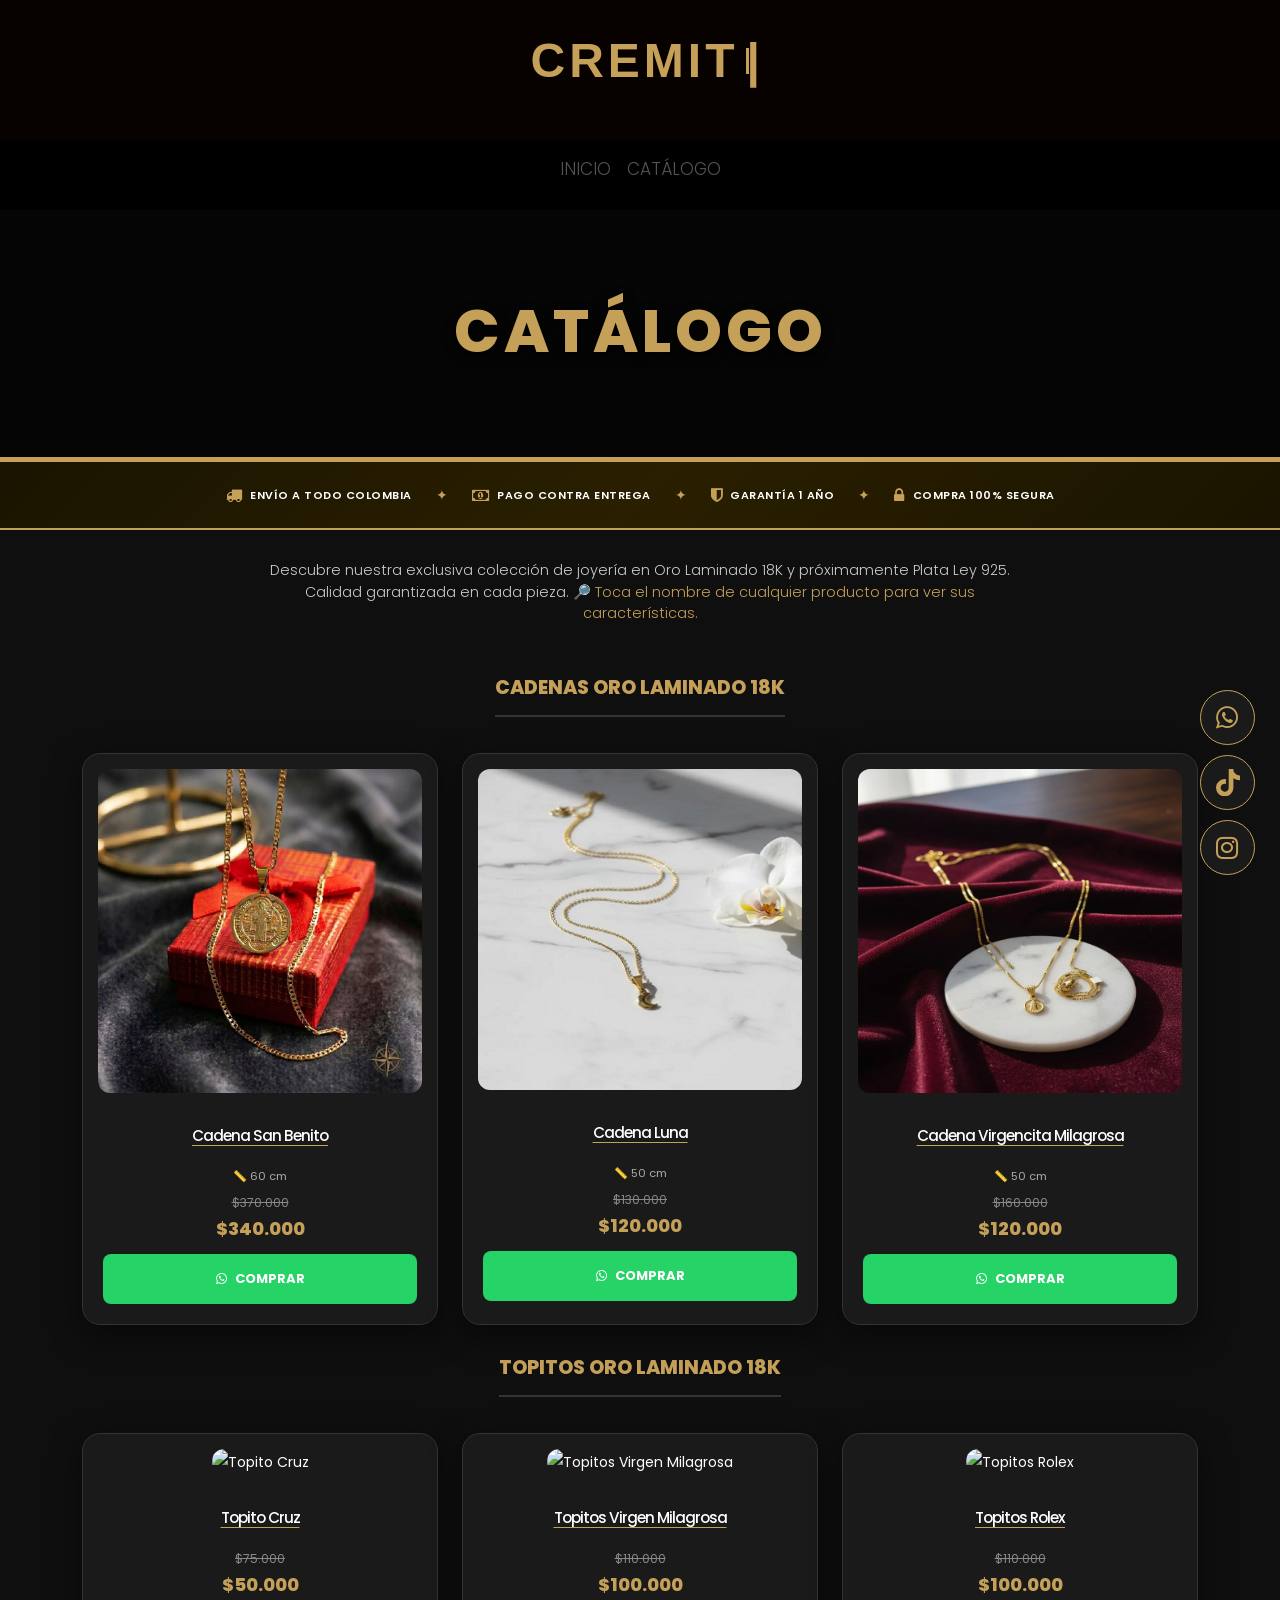
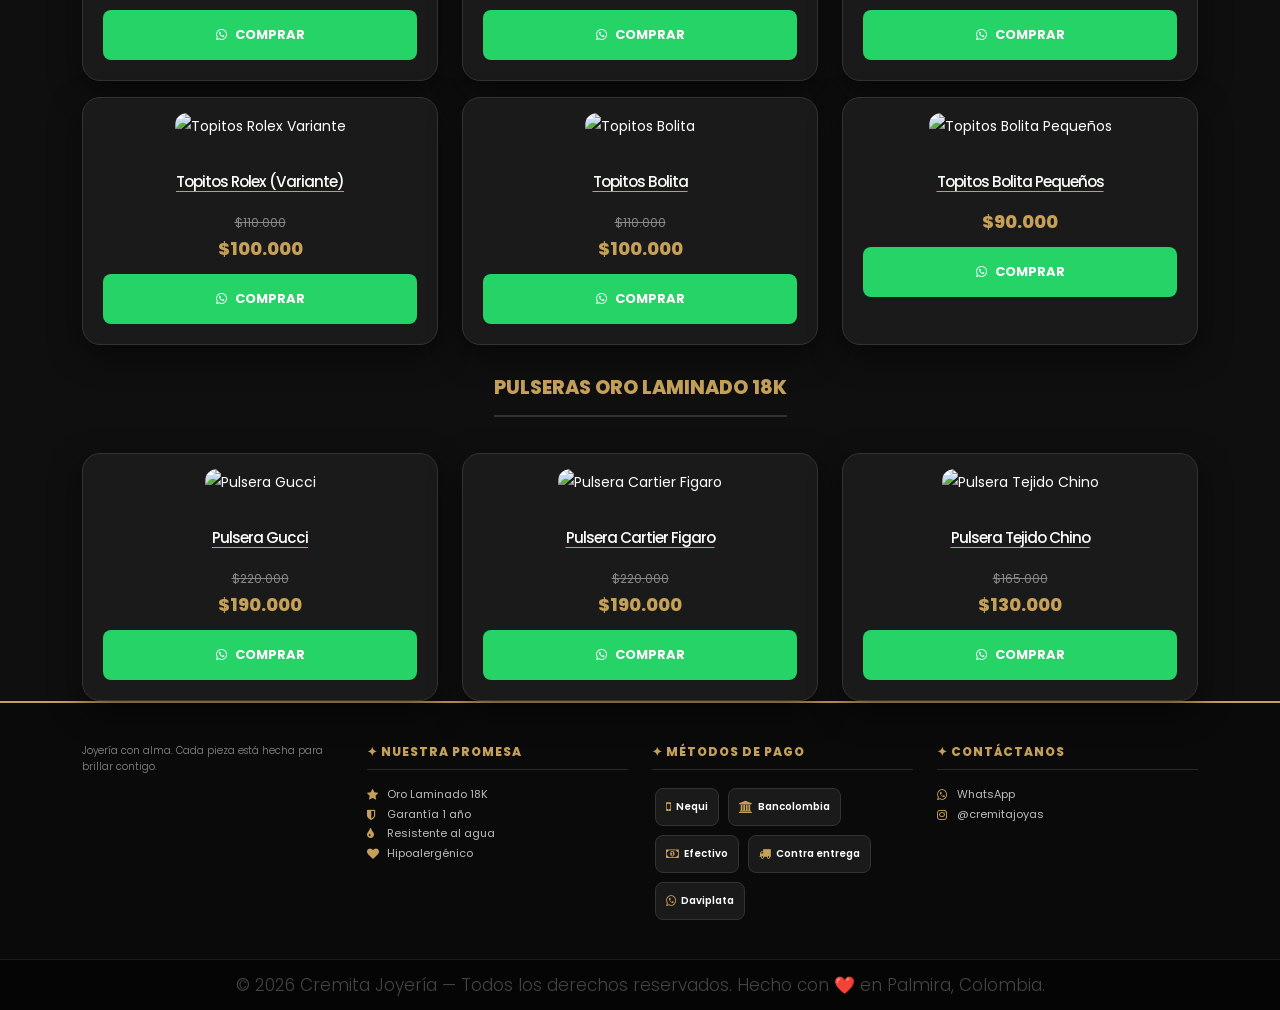
==== commit 21303273: "Update shop.html" ====
--- a/shop.html
+++ b/shop.html
@@ -21,20 +21,96 @@
           color: #ffffff !important;
       }
 
-      /* BORDE PARA EL LOGO */
-      .logo img {
-         border: 2px solid #C5A059;
-         border-radius: 12px;
-         padding: 5px;
-         box-shadow: 0 0 15px rgba(197,160,89,0.2);
-         transition: all 0.3s ease;
-         background-color: #0a0a0a;
-         max-width: 100%;
-         height: auto;
-      }
-      .logo img:hover {
-         box-shadow: 0 0 20px rgba(197,160,89,0.5);
-         transform: scale(1.02);
+      /* ===== ANIMACIÓN DEL TEXTO "CREMITA" + ESTRELLA + LÍNEA BASE ===== */
+      .logo-animado {
+          text-align: center;
+          padding: 20px 0;
+          min-height: 140px;
+          display: flex;
+          flex-direction: column;
+          align-items: center;
+          justify-content: center;
+      }
+      .texto-animado {
+          font-size: 48px;
+          font-weight: 800;
+          color: #C5A059;
+          text-transform: uppercase;
+          letter-spacing: 4px;
+          font-family: 'Arial', sans-serif;
+          display: inline-flex;
+          align-items: center;
+          gap: 8px;
+          flex-wrap: wrap;
+          justify-content: center;
+      }
+      .cursor {
+          display: inline-block;
+          width: 3px;
+          background-color: #C5A059;
+          animation: parpadear 0.8s infinite;
+      }
+      @keyframes parpadear {
+          0%, 100% { opacity: 1; }
+          50% { opacity: 0; }
+      }
+      .estrella-icono {
+          display: inline-block;
+          font-size: 48px;
+          color: #C5A059;
+          opacity: 0;
+          transform: scale(0);
+          transition: all 0.3s ease;
+          margin-left: 10px;
+      }
+      .estrella-icono.destello {
+          opacity: 1;
+          transform: scale(1.2);
+          animation: brillar 0.5s ease-out forwards;
+      }
+      @keyframes brillar {
+          0% { transform: scale(0); opacity: 0; text-shadow: 0 0 0px #C5A059; }
+          50% { transform: scale(1.4); opacity: 1; text-shadow: 0 0 20px #C5A059, 0 0 40px #f0c97a; }
+          100% { transform: scale(1); opacity: 1; text-shadow: 0 0 5px #C5A059; }
+      }
+      
+      /* LÍNEA BASE QUE APARECE DEBAJO */
+      .linea-base {
+          width: 0;
+          height: 4px;
+          background: linear-gradient(90deg, transparent, #C5A059, #f0c97a, #C5A059, transparent);
+          margin-top: 15px;
+          border-radius: 4px;
+          transition: width 0.6s ease-out;
+      }
+      .linea-base.visible {
+          width: 320px;
+      }
+      
+      /* Sombra / efecto de soporte */
+      .soporte-texto {
+          display: inline-block;
+          position: relative;
+      }
+      .soporte-texto::before {
+          content: '';
+          position: absolute;
+          bottom: -8px;
+          left: 0;
+          width: 0;
+          height: 3px;
+          background: #C5A059;
+          transition: width 0.5s ease;
+      }
+      .soporte-texto.soportado::before {
+          width: 100%;
+      }
+      
+      @media (max-width: 768px) {
+          .texto-animado { font-size: 28px; letter-spacing: 2px; }
+          .estrella-icono { font-size: 28px; }
+          .logo-animado { min-height: 100px; padding: 15px 0; }
+          .linea-base.visible { width: 220px; }
       }
 
       .innerpage_banner {
@@ -46,7 +122,6 @@
           border-bottom: 3px solid #C5A059 !important;
       }
 
-      /* TÍTULO CORREGIDO - NO SE SALE DEL FONDO */
       .page_title h2 span {
           color: #C5A059 !important;
           font-size: clamp(32px, 8vw, 60px) !important;
@@ -64,7 +139,6 @@
          .page_title h2 span { letter-spacing: 2px !important; }
       }
 
-      /* BANNER DE CONFIANZA - RESPONSIVE */
       .banner_confianza {
           background: linear-gradient(135deg, #1a1400, #2a1f00, #1a1400);
           border-top: 2px solid #C5A059;
@@ -163,7 +237,6 @@
 
       .header_bottom_section { background: #000 !important; }
 
-      /* BOTÓN COMPRAR - TAMAÑO CORREGIDO PARA MÓVIL */
       .btn_comprar_ws {
           display: block;
           background-color: #25D366;
@@ -189,7 +262,6 @@
          .btn_comprar_ws { font-size: 13px; padding: 12px; }
       }
 
-      /* FOOTER MEJORADO */
       .footer_cremita {
           background: #0a0a0a;
           border-top: 2px solid #C5A059;
@@ -224,7 +296,6 @@
           font-size: 12px;
       }
 
-      /* MÉTODOS DE PAGO */
       .pago_badge {
           display: inline-flex;
           align-items: center;
@@ -251,7 +322,6 @@
           font-size: 10px;
       }
 
-      /* MODAL CARACTERÍSTICAS */
       .modal-cremita .modal-content {
           background: #1a1a1a;
           border: 1px solid #C5A059;
@@ -295,7 +365,6 @@
       .caract_texto h5 { color: #C5A059; font-size: 12px; font-weight: 700; margin-bottom: 2px; }
       .caract_texto p { color: #bbb; font-size: 11px; margin: 0; line-height: 1.4; }
 
-      /* MODAL DE IMAGEN (LIGHTBOX) */
       .image-modal {
           display: none;
           position: fixed;
@@ -331,7 +400,6 @@
       }
       .close-modal:hover { color: #fff; }
 
-      /* REDES FLOTANTES - TAMAÑO CORREGIDO */
       .redes-cremita-container { display: flex; flex-direction: column; gap: 10px; align-items: center; padding: 5px; }
       .btn-redes { 
          width: 45px; 
@@ -381,14 +449,15 @@
       <img class="preloader" src="images/logo.png" alt="Cremita Joyería">
    </div>
 
-   <!-- HEADER -->
+   <!-- HEADER (con animación en lugar del logo) -->
    <header class="header">
       <div class="header_top_section">
          <div class="container">
             <div class="row">
-               <div class="col-lg-3">
-                  <div class="logo">
-                     <a href="index.html"><img src="images/logo.png" alt="Cremita Joyería" /></a>
+               <div class="col-lg-12">
+                  <div class="logo-animado">
+                     <div class="texto-animado" id="textoAnimado"></div>
+                     <div class="linea-base" id="lineaBase"></div>
                   </div>
                </div>
             </div>
@@ -477,10 +546,9 @@
       </div>
    </section>
 
-   <!-- CATÁLOGO -->
+   <!-- CATÁLOGO (se mantiene igual) -->
    <section class="seccion_limpia_apolo" style="padding-top: 10px;">
       <div class="container">
-
          <!-- CADENAS -->
          <div class="row">
             <div class="col-md-12 text-center mt-4">
@@ -617,7 +685,6 @@
                </div>
             </div>
          </div>
-
       </div>
    </section>
 
@@ -629,8 +696,7 @@
                <h5 class="modal-title" id="modalTitulo">Características del Producto</h5>
                <button type="button" class="btn-close" data-bs-dismiss="modal" aria-label="Close"></button>
             </div>
-            <div class="modal-body" id="modalCuerpo">
-            </div>
+            <div class="modal-body" id="modalCuerpo"></div>
             <div class="modal-footer" style="border-top:1px solid #2a2a2a;">
                <a href="#" onclick="enviarWhatsAppGeneral()" class="btn_comprar_ws" style="margin:0; flex:1;">
                   <i class="fa fa-whatsapp"></i> Consultar por WhatsApp
@@ -652,7 +718,6 @@
       <div class="container">
          <div class="row">
             <div class="col-md-3 col-sm-6 mb-3">
-               <a href="index.html"><img src="images/logo.png" alt="Cremita Joyería" style="max-width:100px; margin-bottom:10px; border: 2px solid #C5A059; border-radius: 12px; padding: 4px;"></a>
                <p style="color:#888; font-size:10px;">Joyería con alma. Cada pieza está hecha para brillar contigo.</p>
             </div>
             <div class="col-md-3 col-sm-6 mb-3">
@@ -687,7 +752,7 @@
 
    <div class="cpy_cremita">
       <div class="container">
-         <p style="margin:0;">© 2026 Cremita Joyería — Todos los derechos reservados.</p>
+         <p style="margin:0;">© 2026 Cremita Joyería — Todos los derechos reservados. Hecho con ❤️ en Palmira, Colombia.</p>
       </div>
    </div>
 
@@ -710,35 +775,58 @@
    <script src="js/custom.js"></script>
 
    <script>
-   // NÚMERO DE WHATSAPP (CAMBIA AQUÍ TU NÚMERO)
+   // ===== ANIMACIÓN DE TEXTO "CREMITA" + ESTRELLA + LÍNEA BASE =====
+   const texto = "Cremita";
+   const contenedor = document.getElementById('textoAnimado');
+   const lineaBase = document.getElementById('lineaBase');
+   let i = 0;
+   
+   function escribirTexto() {
+      if (i < texto.length) {
+         contenedor.innerHTML = texto.substring(0, i+1) + '<span class="cursor">|</span>';
+         i++;
+         setTimeout(escribirTexto, 150);
+      } else {
+         // Terminó de escribir, quitar cursor y agregar estrella
+         contenedor.innerHTML = texto + ' <i class="fa fa-star estrella-icono" id="estrellaAnimada"></i>';
+         const estrella = document.getElementById('estrellaAnimada');
+         setTimeout(() => {
+            estrella.classList.add('destello');
+         }, 100);
+         
+         // Después del destello de la estrella, mostrar la línea base
+         setTimeout(() => {
+            lineaBase.classList.add('visible');
+         }, 700);
+      }
+   }
+   
+   // Iniciar animación al cargar la página
+   document.addEventListener('DOMContentLoaded', function() {
+      contenedor.innerHTML = '<span class="cursor">|</span>';
+      setTimeout(escribirTexto, 500);
+   });
+
    const numeroWhatsApp = "573162132781";
    
-   // Función para enviar mensaje con información del producto
    function enviarWhatsApp(producto, precio, medida = '') {
       let mensaje = `Hola, estoy interesado en comprar: ${producto}`;
       if (medida) mensaje += ` (Medida: ${medida})`;
       mensaje += ` - Precio: $${precio}. Quiero más información.`;
-      const url = `https://wa.me/${numeroWhatsApp}?text=${encodeURIComponent(mensaje)}`;
-      window.open(url, '_blank');
+      window.open(`https://wa.me/${numeroWhatsApp}?text=${encodeURIComponent(mensaje)}`, '_blank');
       return false;
    }
    
    function enviarWhatsAppGeneral() {
-      let mensaje = `Hola, estoy interesado en los productos de Cremita Joyería. Quiero más información.`;
-      const url = `https://wa.me/${numeroWhatsApp}?text=${encodeURIComponent(mensaje)}`;
-      window.open(url, '_blank');
+      window.open(`https://wa.me/${numeroWhatsApp}?text=${encodeURIComponent('Hola, estoy interesado en los productos de Cremita Joyería. Quiero más información.')}`, '_blank');
       return false;
    }
    
-   // Función para abrir imagen en grande
    function abrirImagen(src, titulo) {
-      var modal = document.getElementById('imageModal');
-      var modalImg = document.getElementById('modalImage');
-      var captionText = document.getElementById('modalCaption');
-      
+      const modal = document.getElementById('imageModal');
+      document.getElementById('modalImage').src = src;
+      document.getElementById('modalCaption').innerHTML = titulo || "Producto Cremita Joyería";
       modal.style.display = "block";
-      modalImg.src = src;
-      captionText.innerHTML = titulo || "Producto Cremita Joyería";
       document.body.style.overflow = "hidden";
    }
    
@@ -748,10 +836,9 @@
    }
    
    document.addEventListener('keydown', function(event) {
-      if (event.key === "Escape") { cerrarImagen(); }
+      if (event.key === "Escape") cerrarImagen();
    });
 
-   // Características de productos
    const caracteristicas = {
       cadena: `
          <div class="caract_item"><div class="caract_icon"><i class="fa fa-certificate"></i></div><div class="caract_texto"><h5>Material</h5><p>Oro Laminado 18K de alta calidad.</p></div></div>
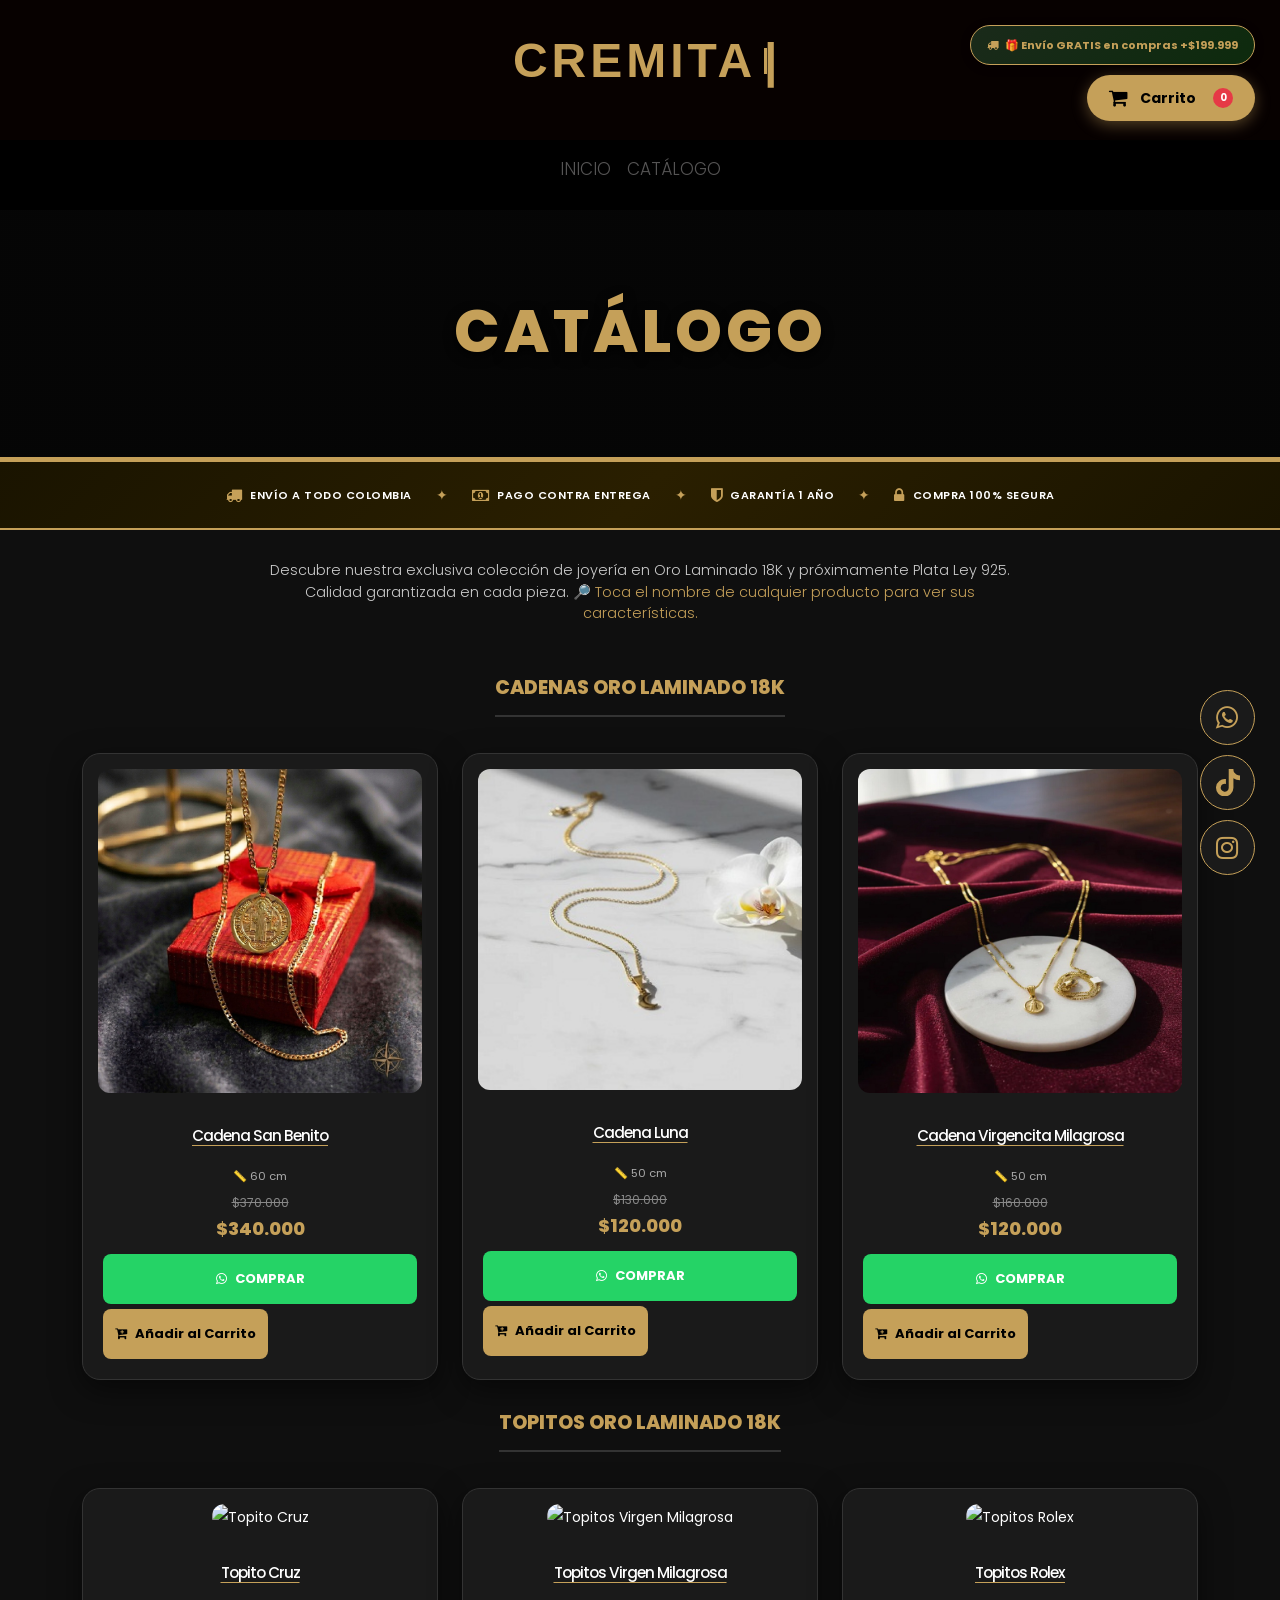
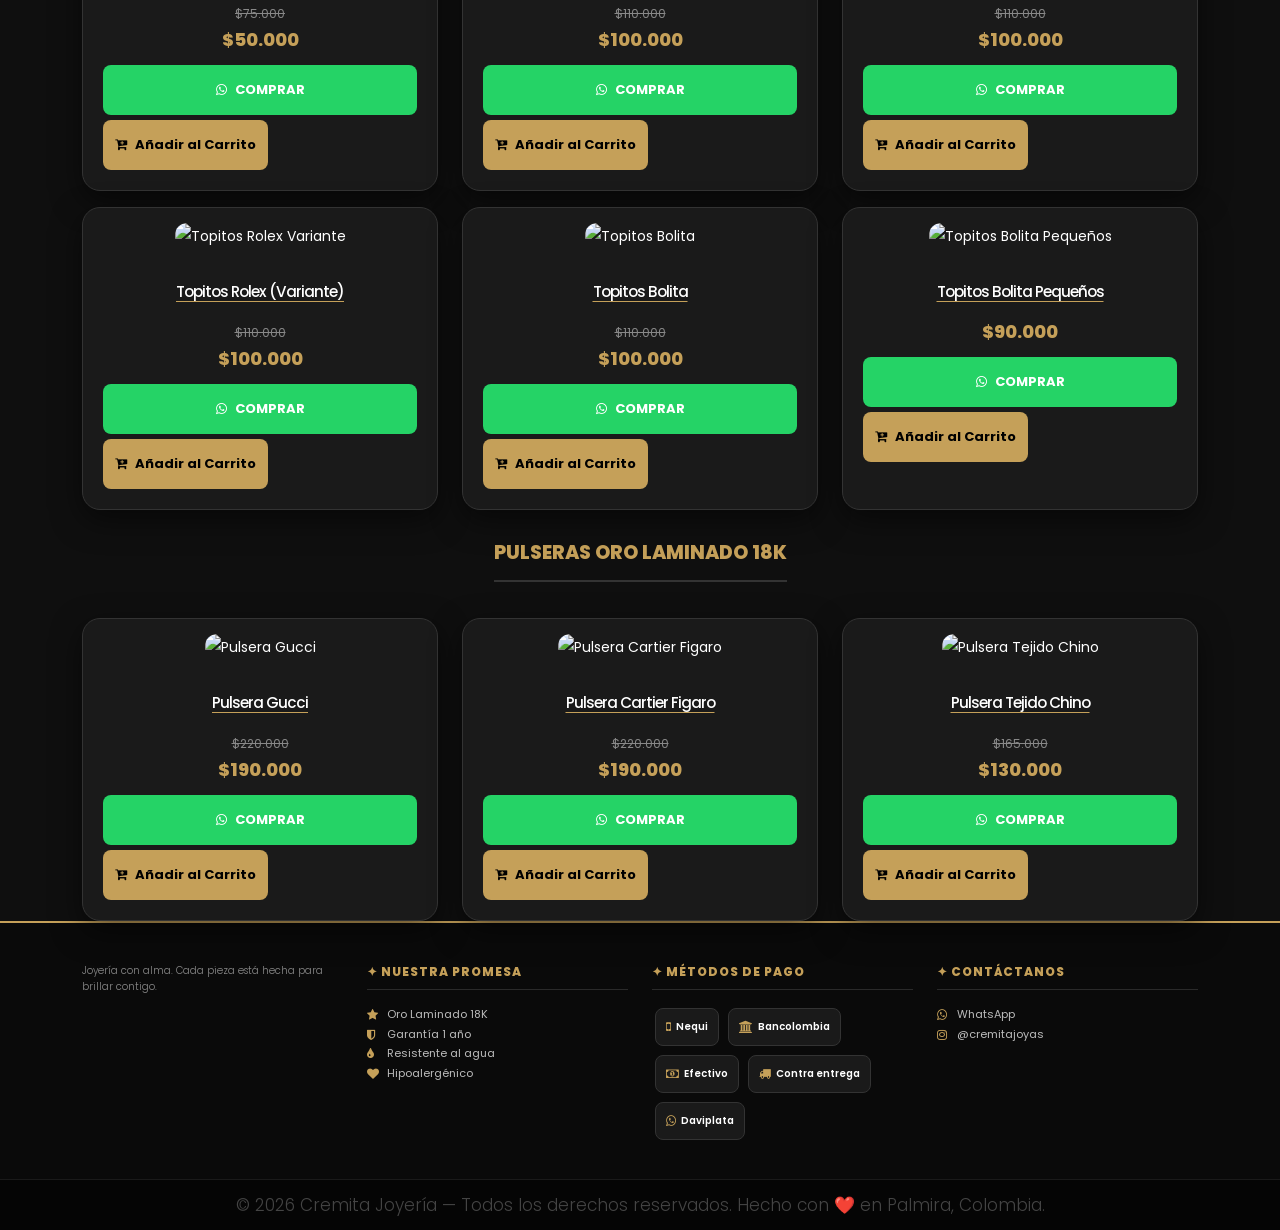
==== commit 1f89868b: "Update shop.html" ====
--- a/shop.html
+++ b/shop.html
@@ -74,7 +74,6 @@
           100% { transform: scale(1); opacity: 1; text-shadow: 0 0 5px #C5A059; }
       }
       
-      /* LÍNEA BASE QUE APARECE DEBAJO */
       .linea-base {
           width: 0;
           height: 4px;
@@ -85,25 +84,6 @@
       }
       .linea-base.visible {
           width: 320px;
-      }
-      
-      /* Sombra / efecto de soporte */
-      .soporte-texto {
-          display: inline-block;
-          position: relative;
-      }
-      .soporte-texto::before {
-          content: '';
-          position: absolute;
-          bottom: -8px;
-          left: 0;
-          width: 0;
-          height: 3px;
-          background: #C5A059;
-          transition: width 0.5s ease;
-      }
-      .soporte-texto.soportado::before {
-          width: 100%;
       }
       
       @media (max-width: 768px) {
@@ -258,8 +238,234 @@
           transform: translateY(-2px);
       }
 
+      .btn_carrito {
+          display: block;
+          background-color: #C5A059;
+          color: #000 !important;
+          text-align: center;
+          padding: 8px 12px;
+          margin: 5px 5px 5px 5px;
+          border-radius: 8px;
+          font-weight: bold;
+          text-decoration: none;
+          font-size: 11px;
+          transition: 0.3s ease;
+          border: none;
+          cursor: pointer;
+          width: auto;
+      }
+      .btn_carrito i {
+          margin-right: 5px;
+      }
+      .btn_carrito:hover {
+          background-color: #f0c97a;
+          transform: translateY(-2px);
+      }
+
       @media (min-width: 768px) {
          .btn_comprar_ws { font-size: 13px; padding: 12px; }
+         .btn_carrito { font-size: 13px; padding: 12px; }
+      }
+
+      /* ===== BOTÓN FLOTANTE DEL CARRITO - ESQUINA SUPERIOR DERECHA ===== */
+      .cart-wrapper {
+          position: fixed;
+          top: 25px;
+          right: 25px;
+          z-index: 9999;
+          display: flex;
+          flex-direction: column;
+          align-items: flex-end;
+          gap: 10px;
+      }
+      .cart-floating-btn {
+          background: #C5A059;
+          border: none;
+          border-radius: 60px;
+          padding: 10px 22px;
+          display: flex;
+          align-items: center;
+          gap: 12px;
+          cursor: pointer;
+          box-shadow: 0 4px 15px rgba(197,160,89,0.4);
+          transition: all 0.3s ease;
+          font-weight: bold;
+          color: #000;
+          font-size: 14px;
+      }
+      .cart-floating-btn:hover {
+          transform: scale(1.05);
+          background: #f0c97a;
+      }
+      .cart-floating-btn i {
+          font-size: 20px;
+      }
+      .cart-counter {
+          background-color: #e63946;
+          color: white;
+          border-radius: 50%;
+          width: 20px;
+          height: 20px;
+          display: inline-flex;
+          align-items: center;
+          justify-content: center;
+          font-size: 10px;
+          font-weight: bold;
+          margin-left: 5px;
+      }
+      .envio-gratis-msg {
+          background: linear-gradient(135deg, #1a2a1a, #0d2a0d);
+          border: 1px solid #C5A059;
+          border-radius: 50px;
+          padding: 6px 16px;
+          font-size: 11px;
+          font-weight: bold;
+          color: #C5A059;
+          white-space: nowrap;
+          box-shadow: 0 2px 10px rgba(0,0,0,0.3);
+          animation: pulse 1.5s ease infinite;
+      }
+      .envio-gratis-msg i {
+          margin-right: 5px;
+          color: #C5A059;
+      }
+      @keyframes pulse {
+          0%, 100% { transform: scale(1); opacity: 0.9; }
+          50% { transform: scale(1.02); opacity: 1; }
+      }
+      
+      @media (max-width: 768px) {
+          .cart-wrapper {
+              top: 15px;
+              right: 15px;
+              gap: 8px;
+          }
+          .cart-floating-btn {
+              padding: 8px 16px;
+              font-size: 12px;
+          }
+          .cart-floating-btn i {
+              font-size: 16px;
+          }
+          .cart-counter {
+              width: 18px;
+              height: 18px;
+              font-size: 9px;
+          }
+          .envio-gratis-msg {
+              font-size: 9px;
+              padding: 4px 12px;
+              white-space: nowrap;
+          }
+      }
+
+      /* MODAL DEL CARRITO */
+      .cart-modal .modal-content {
+          background: #1a1a1a;
+          border: 1px solid #C5A059;
+          border-radius: 16px;
+          color: #fff;
+      }
+      .cart-modal .modal-header {
+          border-bottom: 1px solid #2a2a2a;
+          padding: 15px 20px;
+      }
+      .cart-modal .modal-title {
+          color: #C5A059;
+          font-weight: 800;
+          font-size: 1.3rem;
+      }
+      .cart-modal .btn-close {
+          filter: invert(1);
+      }
+      .cart-items-list {
+          max-height: 400px;
+          overflow-y: auto;
+      }
+      .cart-item {
+          display: flex;
+          justify-content: space-between;
+          align-items: center;
+          padding: 12px 0;
+          border-bottom: 1px solid #2a2a2a;
+      }
+      .cart-item-info {
+          flex: 2;
+      }
+      .cart-item-name {
+          font-weight: bold;
+          font-size: 14px;
+      }
+      .cart-item-price {
+          color: #C5A059;
+          font-size: 13px;
+      }
+      .cart-item-quantity {
+          display: flex;
+          align-items: center;
+          gap: 10px;
+      }
+      .quantity-btn {
+          background: #C5A059;
+          border: none;
+          border-radius: 50%;
+          width: 28px;
+          height: 28px;
+          font-weight: bold;
+          cursor: pointer;
+          transition: 0.2s;
+      }
+      .quantity-btn:hover {
+          background: #f0c97a;
+      }
+      .remove-item {
+          background: none;
+          border: none;
+          color: #e63946;
+          cursor: pointer;
+          font-size: 18px;
+          margin-left: 10px;
+      }
+      .cart-total {
+          text-align: right;
+          font-size: 1.2rem;
+          margin-top: 15px;
+          padding-top: 15px;
+          border-top: 2px solid #C5A059;
+      }
+      .shipping-bar {
+          background: #2a2a2a;
+          border-radius: 10px;
+          height: 10px;
+          margin: 10px 0;
+          overflow: hidden;
+      }
+      .shipping-progress {
+          background: #C5A059;
+          width: 0%;
+          height: 100%;
+          transition: width 0.3s;
+      }
+      .social-proof {
+          background: #2a2a2a;
+          padding: 10px;
+          border-radius: 8px;
+          text-align: center;
+          margin-bottom: 15px;
+          font-size: 13px;
+      }
+      .btn-whatsapp-checkout {
+          background: #25D366;
+          color: white;
+          width: 100%;
+          padding: 12px;
+          border-radius: 8px;
+          font-weight: bold;
+          border: none;
+          margin-top: 15px;
+      }
+      .btn-whatsapp-checkout:hover {
+          background: #128C7E;
       }
 
       .footer_cremita {
@@ -449,7 +655,6 @@
       <img class="preloader" src="images/logo.png" alt="Cremita Joyería">
    </div>
 
-   <!-- HEADER (con animación en lugar del logo) -->
    <header class="header">
       <div class="header_top_section">
          <div class="container">
@@ -487,7 +692,18 @@
       </div>
    </header>
 
-   <!-- BANNER TÍTULO -->
+   <!-- CARRITO FLOTANTE - ESQUINA SUPERIOR DERECHA -->
+   <div class="cart-wrapper">
+      <div class="envio-gratis-msg">
+         <i class="fa fa-truck"></i> 🎁 Envío GRATIS en compras +$199.999
+      </div>
+      <div class="cart-floating-btn" id="cartFloatingBtn" data-bs-toggle="modal" data-bs-target="#cartModal">
+         <i class="fa fa-shopping-cart"></i>
+         <span>Carrito</span>
+         <span id="cartCountBadge" class="cart-counter">0</span>
+      </div>
+   </div>
+
    <section class="innerpage_banner">
       <div class="container">
          <div class="row">
@@ -500,7 +716,6 @@
       </div>
    </section>
 
-   <!-- BANNER DE CONFIANZA -->
    <div class="banner_confianza">
       <div class="container">
          <div class="row align-items-center justify-content-center text-center">
@@ -535,7 +750,6 @@
       </div>
    </div>
 
-   <!-- INTRO -->
    <section class="seccion_limpia_apolo" style="padding: 30px 0 10px;">
       <div class="container">
          <div class="row">
@@ -546,7 +760,6 @@
       </div>
    </section>
 
-   <!-- CATÁLOGO (se mantiene igual) -->
    <section class="seccion_limpia_apolo" style="padding-top: 10px;">
       <div class="container">
          <!-- CADENAS -->
@@ -564,6 +777,7 @@
                   <span style="color:#888; text-decoration:line-through; font-size:0.75rem;">$370.000</span>
                   <span class="precio_tag">$340.000</span>
                   <a href="#" onclick="enviarWhatsApp('Cadena San Benito', '340.000', '60 cm')" class="btn_comprar_ws"><i class="fa fa-whatsapp"></i> COMPRAR</a>
+                  <button onclick="agregarAlCarrito('Cadena San Benito', 340000, '60 cm')" class="btn_carrito"><i class="fa fa-cart-plus"></i> Añadir al Carrito</button>
                </div>
             </div>
             <div class="col-6 col-md-4 mt-3">
@@ -574,6 +788,7 @@
                   <span style="color:#888; text-decoration:line-through; font-size:0.75rem;">$130.000</span>
                   <span class="precio_tag">$120.000</span>
                   <a href="#" onclick="enviarWhatsApp('Cadena Luna', '120.000', '50 cm')" class="btn_comprar_ws"><i class="fa fa-whatsapp"></i> COMPRAR</a>
+                  <button onclick="agregarAlCarrito('Cadena Luna', 120000, '50 cm')" class="btn_carrito"><i class="fa fa-cart-plus"></i> Añadir al Carrito</button>
                </div>
             </div>
             <div class="col-6 col-md-4 mt-3">
@@ -584,6 +799,7 @@
                   <span style="color:#888; text-decoration:line-through; font-size:0.75rem;">$160.000</span>
                   <span class="precio_tag">$120.000</span>
                   <a href="#" onclick="enviarWhatsApp('Cadena Virgencita Milagrosa', '120.000', '50 cm')" class="btn_comprar_ws"><i class="fa fa-whatsapp"></i> COMPRAR</a>
+                  <button onclick="agregarAlCarrito('Cadena Virgencita Milagrosa', 120000, '50 cm')" class="btn_carrito"><i class="fa fa-cart-plus"></i> Añadir al Carrito</button>
                </div>
             </div>
          </div>
@@ -602,6 +818,7 @@
                   <span style="color:#888; text-decoration:line-through; font-size:0.75rem;">$75.000</span>
                   <span class="precio_tag">$50.000</span>
                   <a href="#" onclick="enviarWhatsApp('Topito Cruz', '50.000')" class="btn_comprar_ws"><i class="fa fa-whatsapp"></i> COMPRAR</a>
+                  <button onclick="agregarAlCarrito('Topito Cruz', 50000)" class="btn_carrito"><i class="fa fa-cart-plus"></i> Añadir al Carrito</button>
                </div>
             </div>
             <div class="col-6 col-md-4 mt-3">
@@ -611,6 +828,7 @@
                   <span style="color:#888; text-decoration:line-through; font-size:0.75rem;">$110.000</span>
                   <span class="precio_tag">$100.000</span>
                   <a href="#" onclick="enviarWhatsApp('Topitos Virgen Milagrosa', '100.000')" class="btn_comprar_ws"><i class="fa fa-whatsapp"></i> COMPRAR</a>
+                  <button onclick="agregarAlCarrito('Topitos Virgen Milagrosa', 100000)" class="btn_carrito"><i class="fa fa-cart-plus"></i> Añadir al Carrito</button>
                </div>
             </div>
             <div class="col-6 col-md-4 mt-3">
@@ -620,6 +838,7 @@
                   <span style="color:#888; text-decoration:line-through; font-size:0.75rem;">$110.000</span>
                   <span class="precio_tag">$100.000</span>
                   <a href="#" onclick="enviarWhatsApp('Topitos Rolex', '100.000')" class="btn_comprar_ws"><i class="fa fa-whatsapp"></i> COMPRAR</a>
+                  <button onclick="agregarAlCarrito('Topitos Rolex', 100000)" class="btn_carrito"><i class="fa fa-cart-plus"></i> Añadir al Carrito</button>
                </div>
             </div>
             <div class="col-6 col-md-4 mt-3">
@@ -629,6 +848,7 @@
                   <span style="color:#888; text-decoration:line-through; font-size:0.75rem;">$110.000</span>
                   <span class="precio_tag">$100.000</span>
                   <a href="#" onclick="enviarWhatsApp('Topitos Rolex Variante', '100.000')" class="btn_comprar_ws"><i class="fa fa-whatsapp"></i> COMPRAR</a>
+                  <button onclick="agregarAlCarrito('Topitos Rolex Variante', 100000)" class="btn_carrito"><i class="fa fa-cart-plus"></i> Añadir al Carrito</button>
                </div>
             </div>
             <div class="col-6 col-md-4 mt-3">
@@ -638,6 +858,7 @@
                   <span style="color:#888; text-decoration:line-through; font-size:0.75rem;">$110.000</span>
                   <span class="precio_tag">$100.000</span>
                   <a href="#" onclick="enviarWhatsApp('Topitos Bolita', '100.000')" class="btn_comprar_ws"><i class="fa fa-whatsapp"></i> COMPRAR</a>
+                  <button onclick="agregarAlCarrito('Topitos Bolita', 100000)" class="btn_carrito"><i class="fa fa-cart-plus"></i> Añadir al Carrito</button>
                </div>
             </div>
             <div class="col-6 col-md-4 mt-3">
@@ -646,6 +867,7 @@
                   <h3 onclick="abrirModal('Topitos Bolita Pequeños', 'topito')">Topitos Bolita Pequeños</h3>
                   <span class="precio_tag">$90.000</span>
                   <a href="#" onclick="enviarWhatsApp('Topitos Bolita Pequeños', '90.000')" class="btn_comprar_ws"><i class="fa fa-whatsapp"></i> COMPRAR</a>
+                  <button onclick="agregarAlCarrito('Topitos Bolita Pequeños', 90000)" class="btn_carrito"><i class="fa fa-cart-plus"></i> Añadir al Carrito</button>
                </div>
             </div>
          </div>
@@ -664,6 +886,7 @@
                   <span style="color:#888; text-decoration:line-through; font-size:0.75rem;">$220.000</span>
                   <span class="precio_tag">$190.000</span>
                   <a href="#" onclick="enviarWhatsApp('Pulsera Gucci', '190.000')" class="btn_comprar_ws"><i class="fa fa-whatsapp"></i> COMPRAR</a>
+                  <button onclick="agregarAlCarrito('Pulsera Gucci', 190000)" class="btn_carrito"><i class="fa fa-cart-plus"></i> Añadir al Carrito</button>
                </div>
             </div>
             <div class="col-6 col-md-4 mt-3">
@@ -673,6 +896,7 @@
                   <span style="color:#888; text-decoration:line-through; font-size:0.75rem;">$220.000</span>
                   <span class="precio_tag">$190.000</span>
                   <a href="#" onclick="enviarWhatsApp('Pulsera Cartier Figaro', '190.000')" class="btn_comprar_ws"><i class="fa fa-whatsapp"></i> COMPRAR</a>
+                  <button onclick="agregarAlCarrito('Pulsera Cartier Figaro', 190000)" class="btn_carrito"><i class="fa fa-cart-plus"></i> Añadir al Carrito</button>
                </div>
             </div>
             <div class="col-6 col-md-4 mt-3">
@@ -682,13 +906,13 @@
                   <span style="color:#888; text-decoration:line-through; font-size:0.75rem;">$165.000</span>
                   <span class="precio_tag">$130.000</span>
                   <a href="#" onclick="enviarWhatsApp('Pulsera Tejido Chino', '130.000')" class="btn_comprar_ws"><i class="fa fa-whatsapp"></i> COMPRAR</a>
+                  <button onclick="agregarAlCarrito('Pulsera Tejido Chino', 130000)" class="btn_carrito"><i class="fa fa-cart-plus"></i> Añadir al Carrito</button>
                </div>
             </div>
          </div>
       </div>
    </section>
 
-   <!-- MODAL CARACTERÍSTICAS -->
    <div class="modal fade modal-cremita" id="modalCaracteristicas" tabindex="-1" aria-hidden="true">
       <div class="modal-dialog modal-dialog-centered">
          <div class="modal-content">
@@ -706,14 +930,37 @@
       </div>
    </div>
 
-   <!-- MODAL DE IMAGEN -->
    <div id="imageModal" class="image-modal" onclick="cerrarImagen()">
       <span class="close-modal">&times;</span>
       <img class="image-modal-content" id="modalImage">
       <div id="modalCaption" style="text-align: center; color: #C5A059; margin-top: 20px; font-size: 14px; position: absolute; bottom: 30px; left: 0; right: 0;"></div>
    </div>
 
-   <!-- FOOTER -->
+   <div class="modal fade cart-modal" id="cartModal" tabindex="-1" aria-hidden="true">
+      <div class="modal-dialog modal-dialog-centered">
+         <div class="modal-content">
+            <div class="modal-header">
+               <h5 class="modal-title"><i class="fa fa-shopping-cart"></i> Mi Carrito</h5>
+               <button type="button" class="btn-close" data-bs-dismiss="modal" aria-label="Close"></button>
+            </div>
+            <div class="modal-body">
+               <div class="social-proof">
+                  🔥 Únete a los más de 60 clientes que ya brillan con nosotros
+               </div>
+               <div id="cartItemsList" class="cart-items-list"></div>
+               <div id="shippingInfo">
+                  <div class="shipping-bar">
+                     <div id="shippingProgress" class="shipping-progress"></div>
+                  </div>
+                  <p id="shippingText" style="font-size: 12px; text-align: center;"></p>
+               </div>
+               <div id="cartTotal" class="cart-total"></div>
+               <button id="checkoutBtn" class="btn-whatsapp-checkout"><i class="fa fa-whatsapp"></i> Finalizar Pedido</button>
+            </div>
+         </div>
+      </div>
+   </div>
+
    <footer class="footer_cremita">
       <div class="container">
          <div class="row">
@@ -756,7 +1003,6 @@
       </div>
    </div>
 
-   <!-- REDES FLOTANTES -->
    <div style="position:fixed; bottom:20px; right:20px; z-index:9999;">
       <div class="redes-cremita-container">
          <a href="#" onclick="enviarWhatsAppGeneral()" class="btn-redes wa"><i class="fa fa-whatsapp"></i><span class="tooltip-redes">WhatsApp</span></a>
@@ -775,7 +1021,6 @@
    <script src="js/custom.js"></script>
 
    <script>
-   // ===== ANIMACIÓN DE TEXTO "CREMITA" + ESTRELLA + LÍNEA BASE =====
    const texto = "Cremita";
    const contenedor = document.getElementById('textoAnimado');
    const lineaBase = document.getElementById('lineaBase');
@@ -787,27 +1032,152 @@
          i++;
          setTimeout(escribirTexto, 150);
       } else {
-         // Terminó de escribir, quitar cursor y agregar estrella
          contenedor.innerHTML = texto + ' <i class="fa fa-star estrella-icono" id="estrellaAnimada"></i>';
          const estrella = document.getElementById('estrellaAnimada');
-         setTimeout(() => {
-            estrella.classList.add('destello');
-         }, 100);
-         
-         // Después del destello de la estrella, mostrar la línea base
-         setTimeout(() => {
-            lineaBase.classList.add('visible');
-         }, 700);
+         setTimeout(() => estrella.classList.add('destello'), 100);
+         setTimeout(() => lineaBase.classList.add('visible'), 700);
       }
    }
    
-   // Iniciar animación al cargar la página
    document.addEventListener('DOMContentLoaded', function() {
       contenedor.innerHTML = '<span class="cursor">|</span>';
       setTimeout(escribirTexto, 500);
+      actualizarCarritoUI();
    });
 
    const numeroWhatsApp = "573162132781";
+   const ENVIO_GRATIS_MINIMO = 199999;
+   
+   function obtenerCarrito() {
+      let carrito = localStorage.getItem('cremitaCarrito');
+      return carrito ? JSON.parse(carrito) : [];
+   }
+   
+   function guardarCarrito(carrito) {
+      localStorage.setItem('cremitaCarrito', JSON.stringify(carrito));
+      actualizarCarritoUI();
+   }
+   
+   function agregarAlCarrito(nombre, precio, medida = '') {
+      let carrito = obtenerCarrito();
+      const existingIndex = carrito.findIndex(item => item.nombre === nombre && item.medida === medida);
+      
+      if (existingIndex !== -1) {
+         carrito[existingIndex].cantidad += 1;
+      } else {
+         carrito.push({ nombre: nombre, precio: precio, medida: medida, cantidad: 1 });
+      }
+      guardarCarrito(carrito);
+      
+      const btn = event.target;
+      btn.style.transform = 'scale(0.95)';
+      setTimeout(() => btn.style.transform = '', 200);
+   }
+   
+   function actualizarCarritoUI() {
+      const carrito = obtenerCarrito();
+      const totalItems = carrito.reduce((sum, item) => sum + item.cantidad, 0);
+      document.getElementById('cartCountBadge').innerText = totalItems;
+      
+      const container = document.getElementById('cartItemsList');
+      if (!container) return;
+      
+      if (carrito.length === 0) {
+         container.innerHTML = '<div class="text-center py-4">🛒 Tu carrito está vacío</div>';
+         document.getElementById('cartTotal').innerHTML = '';
+         document.getElementById('shippingInfo').style.display = 'none';
+         return;
+      }
+      
+      document.getElementById('shippingInfo').style.display = 'block';
+      let total = 0;
+      let html = '';
+      
+      carrito.forEach((item, idx) => {
+         const subtotal = item.precio * item.cantidad;
+         total += subtotal;
+         const medidaText = item.medida ? ` (${item.medida})` : '';
+         html += `
+            <div class="cart-item">
+               <div class="cart-item-info">
+                  <div class="cart-item-name">${item.nombre}${medidaText}</div>
+                  <div class="cart-item-price">$${item.precio.toLocaleString()}</div>
+               </div>
+               <div class="cart-item-quantity">
+                  <button class="quantity-btn" onclick="cambiarCantidad(${idx}, -1)">-</button>
+                  <span>${item.cantidad}</span>
+                  <button class="quantity-btn" onclick="cambiarCantidad(${idx}, 1)">+</button>
+                  <button class="remove-item" onclick="eliminarItem(${idx})"><i class="fa fa-trash"></i></button>
+               </div>
+            </div>
+         `;
+      });
+      
+      container.innerHTML = html;
+      
+      const falta = ENVIO_GRATIS_MINIMO - total;
+      let shippingText = '';
+      let progressPercent = Math.min((total / ENVIO_GRATIS_MINIMO) * 100, 100);
+      
+      if (total >= ENVIO_GRATIS_MINIMO) {
+         shippingText = '🎉 ¡ENVÍO GRATIS! 🎉';
+      } else {
+         shippingText = `💸 Faltan $${falta.toLocaleString()} para obtener ENVÍO GRATIS`;
+      }
+      
+      document.getElementById('shippingProgress').style.width = progressPercent + '%';
+      document.getElementById('shippingText').innerHTML = shippingText;
+      document.getElementById('cartTotal').innerHTML = `Total: $${total.toLocaleString()}`;
+   }
+   
+   function cambiarCantidad(index, delta) {
+      let carrito = obtenerCarrito();
+      const newCantidad = carrito[index].cantidad + delta;
+      if (newCantidad <= 0) {
+         carrito.splice(index, 1);
+      } else {
+         carrito[index].cantidad = newCantidad;
+      }
+      guardarCarrito(carrito);
+   }
+   
+   function eliminarItem(index) {
+      let carrito = obtenerCarrito();
+      carrito.splice(index, 1);
+      guardarCarrito(carrito);
+   }
+   
+   document.getElementById('checkoutBtn')?.addEventListener('click', function() {
+      const carrito = obtenerCarrito();
+      if (carrito.length === 0) {
+         alert('🛒 Tu carrito está vacío. Agrega algunos productos primero.');
+         return;
+      }
+      
+      let total = 0;
+      let productosLista = '';
+      carrito.forEach(item => {
+         const subtotal = item.precio * item.cantidad;
+         total += subtotal;
+         const medidaText = item.medida ? ` (${item.medida})` : '';
+         productosLista += `• ${item.nombre}${medidaText} x${item.cantidad} = $${subtotal.toLocaleString()}\n`;
+      });
+      
+      const envioGratis = total >= ENVIO_GRATIS_MINIMO;
+      const metodoPago = envioGratis ? "ENVÍO GRATIS" : "Pago contra entrega (+$10.000)";
+      
+      let mensaje = `✨ *NUEVO PEDIDO - CREMITA JOYERÍA* ✨\n\n`;
+      mensaje += `📦 *PRODUCTOS:*\n${productosLista}\n`;
+      mensaje += `💰 *SUBTOTAL:* $${total.toLocaleString()}\n`;
+      mensaje += `🚚 *ENVÍO:* ${envioGratis ? 'GRATIS 🎉' : 'Pago contra entrega (+$10.000)'}\n`;
+      if (!envioGratis) total += 10000;
+      mensaje += `💎 *TOTAL A PAGAR:* $${total.toLocaleString()}\n\n`;
+      mensaje += `📋 *MÉTODO DE PAGO:* ${metodoPago}\n`;
+      mensaje += `🔥 *CLIENTES FELICES:* Más de 60 personas ya brillan con nosotros.\n\n`;
+      mensaje += `¡Gracias por elegir Cremita Joyería! 💛`;
+      
+      window.open(`https://wa.me/${numeroWhatsApp}?text=${encodeURIComponent(mensaje)}`, '_blank');
+   });
    
    function enviarWhatsApp(producto, precio, medida = '') {
       let mensaje = `Hola, estoy interesado en comprar: ${producto}`;
@@ -840,27 +1210,21 @@
    });
 
    const caracteristicas = {
-      cadena: `
-         <div class="caract_item"><div class="caract_icon"><i class="fa fa-certificate"></i></div><div class="caract_texto"><h5>Material</h5><p>Oro Laminado 18K de alta calidad.</p></div></div>
-         <div class="caract_item"><div class="caract_icon"><i class="fa fa-shield"></i></div><div class="caract_texto"><h5>Garantía</h5><p>1 año por pérdida de color.</p></div></div>
-         <div class="caract_item"><div class="caract_icon"><i class="fa fa-tint"></i></div><div class="caract_texto"><h5>Resistente al agua</h5><p>No se oxida ni se daña con la humedad.</p></div></div>
-         <div class="caract_item"><div class="caract_icon"><i class="fa fa-heart"></i></div><div class="caract_texto"><h5>Hipoalergénico</h5><p>Apto para pieles sensibles.</p></div></div>
-         <div class="caract_item"><div class="caract_icon"><i class="fa fa-gift"></i></div><div class="caract_texto"><h5>Empaque especial</h5><p>Presentación elegante incluida.</p></div></div>
-      `,
-      topito: `
-         <div class="caract_item"><div class="caract_icon"><i class="fa fa-certificate"></i></div><div class="caract_texto"><h5>Material</h5><p>Oro Laminado 18K.</p></div></div>
-         <div class="caract_item"><div class="caract_icon"><i class="fa fa-lock"></i></div><div class="caract_texto"><h5>Cierre de seguridad</h5><p>Sistema de rosca o mariposa.</p></div></div>
-         <div class="caract_item"><div class="caract_icon"><i class="fa fa-shield"></i></div><div class="caract_texto"><h5>Garantía</h5><p>1 año por pérdida de color.</p></div></div>
-         <div class="caract_item"><div class="caract_icon"><i class="fa fa-heart"></i></div><div class="caract_texto"><h5>Hipoalergénico</h5><p>Seguros para uso diario.</p></div></div>
-         <div class="caract_item"><div class="caract_icon"><i class="fa fa-gift"></i></div><div class="caract_texto"><h5>Empaque especial</h5><p>Ideal para regalar.</p></div></div>
-      `,
-      pulsera: `
-         <div class="caract_item"><div class="caract_icon"><i class="fa fa-certificate"></i></div><div class="caract_texto"><h5>Material</h5><p>Oro Laminado 18K artesanal.</p></div></div>
-         <div class="caract_item"><div class="caract_icon"><i class="fa fa-shield"></i></div><div class="caract_texto"><h5>Garantía</h5><p>1 año por pérdida de color.</p></div></div>
-         <div class="caract_item"><div class="caract_icon"><i class="fa fa-tint"></i></div><div class="caract_texto"><h5>Resistente al agua</h5><p>Úsala a diario sin problema.</p></div></div>
-         <div class="caract_item"><div class="caract_icon"><i class="fa fa-expand"></i></div><div class="caract_texto"><h5>Talla ajustable</h5><p>Se adapta a cualquier muñeca.</p></div></div>
-         <div class="caract_item"><div class="caract_icon"><i class="fa fa-gift"></i></div><div class="caract_texto"><h5>Empaque especial</h5><p>Caja elegante incluida.</p></div></div>
-      `
+      cadena: `<div class="caract_item"><div class="caract_icon"><i class="fa fa-certificate"></i></div><div class="caract_texto"><h5>Material</h5><p>Oro Laminado 18K de alta calidad.</p></div></div>
+               <div class="caract_item"><div class="caract_icon"><i class="fa fa-shield"></i></div><div class="caract_texto"><h5>Garantía</h5><p>1 año por pérdida de color.</p></div></div>
+               <div class="caract_item"><div class="caract_icon"><i class="fa fa-tint"></i></div><div class="caract_texto"><h5>Resistente al agua</h5><p>No se oxida ni se daña con la humedad.</p></div></div>
+               <div class="caract_item"><div class="caract_icon"><i class="fa fa-heart"></i></div><div class="caract_texto"><h5>Hipoalergénico</h5><p>Apto para pieles sensibles.</p></div></div>
+               <div class="caract_item"><div class="caract_icon"><i class="fa fa-gift"></i></div><div class="caract_texto"><h5>Empaque especial</h5><p>Presentación elegante incluida.</p></div></div>`,
+      topito: `<div class="caract_item"><div class="caract_icon"><i class="fa fa-certificate"></i></div><div class="caract_texto"><h5>Material</h5><p>Oro Laminado 18K.</p></div></div>
+               <div class="caract_item"><div class="caract_icon"><i class="fa fa-lock"></i></div><div class="caract_texto"><h5>Cierre de seguridad</h5><p>Sistema de rosca o mariposa.</p></div></div>
+               <div class="caract_item"><div class="caract_icon"><i class="fa fa-shield"></i></div><div class="caract_texto"><h5>Garantía</h5><p>1 año por pérdida de color.</p></div></div>
+               <div class="caract_item"><div class="caract_icon"><i class="fa fa-heart"></i></div><div class="caract_texto"><h5>Hipoalergénico</h5><p>Seguros para uso diario.</p></div></div>
+               <div class="caract_item"><div class="caract_icon"><i class="fa fa-gift"></i></div><div class="caract_texto"><h5>Empaque especial</h5><p>Ideal para regalar.</p></div></div>`,
+      pulsera: `<div class="caract_item"><div class="caract_icon"><i class="fa fa-certificate"></i></div><div class="caract_texto"><h5>Material</h5><p>Oro Laminado 18K artesanal.</p></div></div>
+               <div class="caract_item"><div class="caract_icon"><i class="fa fa-shield"></i></div><div class="caract_texto"><h5>Garantía</h5><p>1 año por pérdida de color.</p></div></div>
+               <div class="caract_item"><div class="caract_icon"><i class="fa fa-tint"></i></div><div class="caract_texto"><h5>Resistente al agua</h5><p>Úsala a diario sin problema.</p></div></div>
+               <div class="caract_item"><div class="caract_icon"><i class="fa fa-expand"></i></div><div class="caract_texto"><h5>Talla ajustable</h5><p>Se adapta a cualquier muñeca.</p></div></div>
+               <div class="caract_item"><div class="caract_icon"><i class="fa fa-gift"></i></div><div class="caract_texto"><h5>Empaque especial</h5><p>Caja elegante incluida.</p></div></div>`
    };
 
    function abrirModal(nombre, tipo, medida) {
@@ -873,6 +1237,5 @@
       new bootstrap.Modal(document.getElementById('modalCaracteristicas')).show();
    }
    </script>
-
 </body>
 </html>
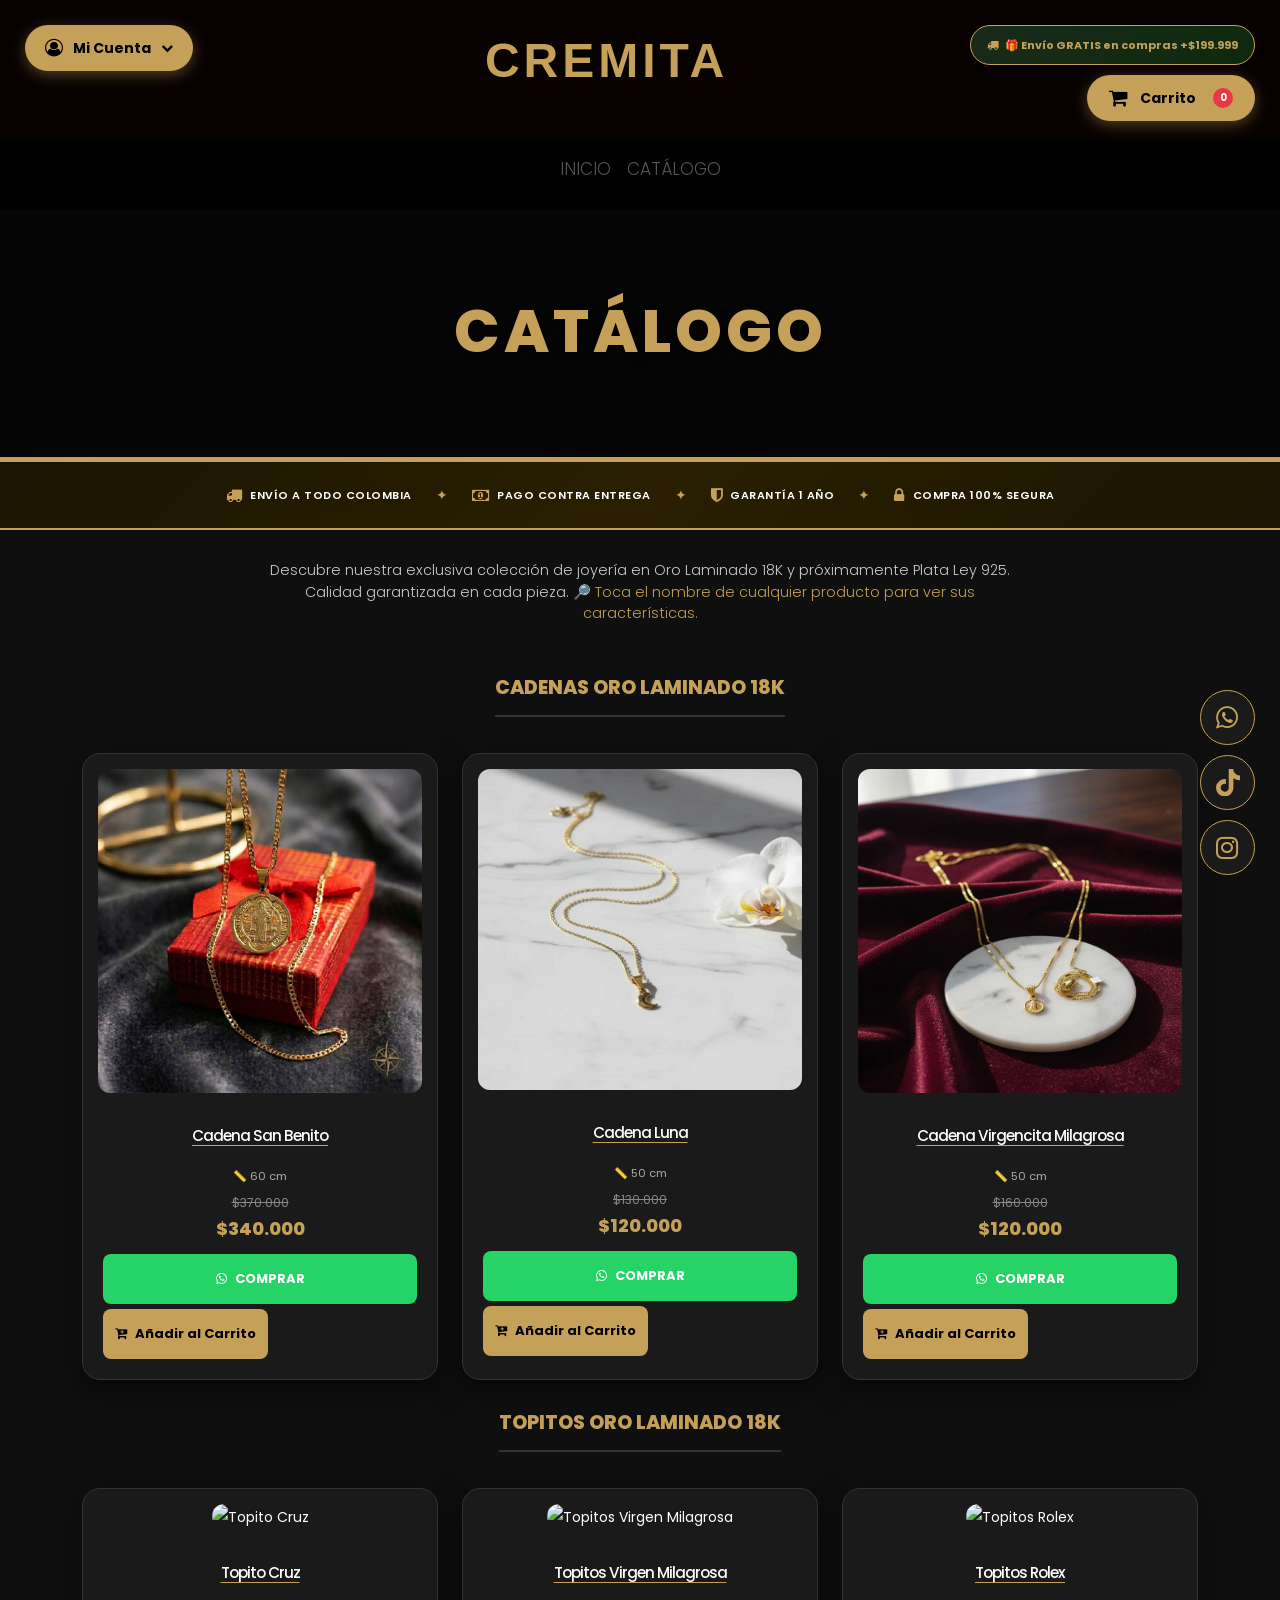
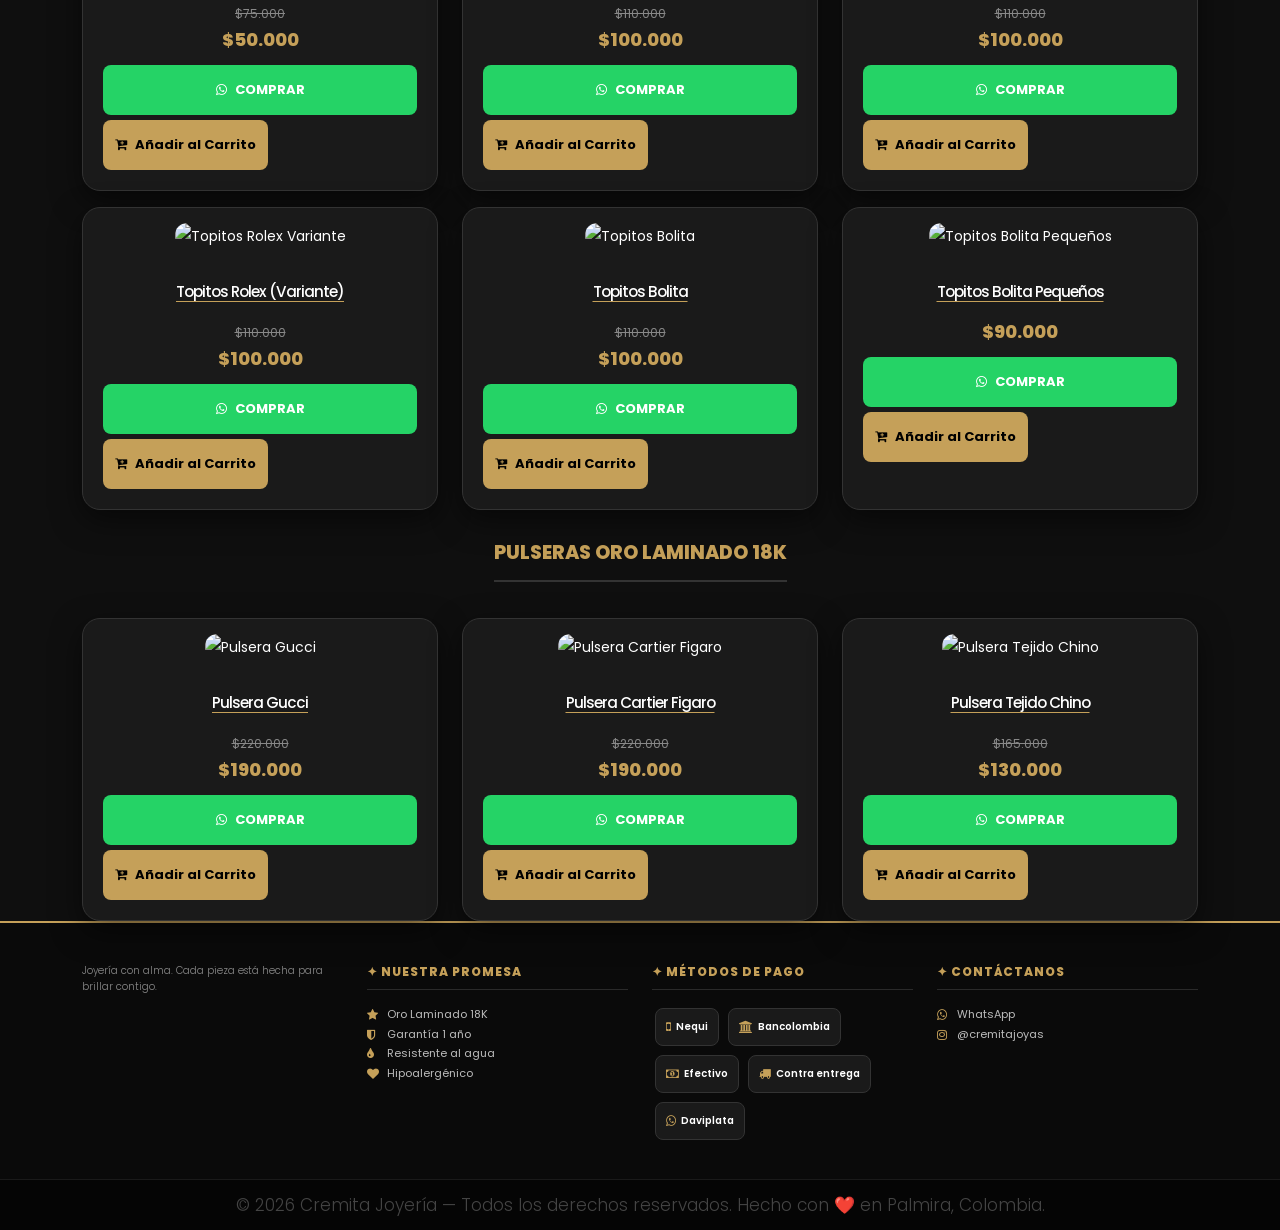
==== commit 0089520d: "Update shop.html" ====
--- a/shop.html
+++ b/shop.html
@@ -15,6 +15,13 @@
    <link href="css/colors.css" rel="stylesheet">
 
    <style>
+      :root {
+         --oro: #C5A059;
+         --oro-claro: #f0c97a;
+         --oscuro: #0a0a0a;
+         --gris-oscuro: #1a1a1a;
+      }
+
       body.shop_page, .seccion_limpia_apolo {
           background-color: #0f0f0f !important;
           background-image: none !important;
@@ -267,12 +274,12 @@
          .btn_carrito { font-size: 13px; padding: 12px; }
       }
 
-      /* ===== BOTÓN FLOTANTE DEL CARRITO - ESQUINA SUPERIOR DERECHA ===== */
+      /* ===== BOTÓN FLOTANTE DEL CARRITO ===== */
       .cart-wrapper {
           position: fixed;
           top: 25px;
           right: 25px;
-          z-index: 9999;
+          z-index: 9998;
           display: flex;
           flex-direction: column;
           align-items: flex-end;
@@ -355,8 +362,110 @@
           .envio-gratis-msg {
               font-size: 9px;
               padding: 4px 12px;
-              white-space: nowrap;
           }
+      }
+
+      /* ===== BOTÓN DE USUARIO (LOGIN/REGISTRO) ESQUINA SUPERIOR IZQUIERDA ===== */
+      .user-wrapper {
+          position: fixed;
+          top: 25px;
+          left: 25px;
+          z-index: 9999;
+      }
+      .user-btn {
+          background: #C5A059;
+          border: none;
+          border-radius: 60px;
+          padding: 10px 20px;
+          display: flex;
+          align-items: center;
+          gap: 10px;
+          cursor: pointer;
+          box-shadow: 0 4px 15px rgba(197,160,89,0.4);
+          transition: all 0.3s ease;
+          font-weight: bold;
+          color: #000;
+          font-size: 14px;
+      }
+      .user-btn:hover {
+          transform: scale(1.05);
+          background: #f0c97a;
+      }
+      .user-btn i {
+          font-size: 18px;
+      }
+      .user-dropdown {
+          position: absolute;
+          top: 55px;
+          left: 0;
+          background: #1a1a1a;
+          border: 1px solid #C5A059;
+          border-radius: 16px;
+          min-width: 260px;
+          padding: 12px 0;
+          display: none;
+          z-index: 10000;
+          box-shadow: 0 10px 30px rgba(0,0,0,0.5);
+      }
+      .user-dropdown.show {
+          display: block;
+      }
+      .user-dropdown .user-info {
+          padding: 10px 16px;
+          border-bottom: 1px solid #2a2a2a;
+          margin-bottom: 8px;
+      }
+      .user-dropdown .user-name {
+          color: #C5A059;
+          font-weight: bold;
+          font-size: 14px;
+      }
+      .user-dropdown .user-email {
+          color: #888;
+          font-size: 11px;
+      }
+      .user-dropdown .user-compras {
+          color: #C5A059;
+          font-size: 11px;
+          margin-top: 5px;
+      }
+      .user-dropdown .dropdown-item {
+          padding: 10px 16px;
+          color: #fff;
+          text-decoration: none;
+          display: flex;
+          align-items: center;
+          gap: 10px;
+          font-size: 13px;
+          transition: background 0.2s;
+          cursor: pointer;
+      }
+      .user-dropdown .dropdown-item:hover {
+          background: #2a2a2a;
+      }
+      .user-dropdown .dropdown-item i {
+          width: 20px;
+          color: #C5A059;
+      }
+      .user-dropdown .divider {
+          height: 1px;
+          background: #2a2a2a;
+          margin: 8px 0;
+      }
+      .discount-badge {
+          background: linear-gradient(135deg, #1a2a1a, #0d2a0d);
+          border-radius: 20px;
+          padding: 4px 10px;
+          font-size: 10px;
+          color: #C5A059;
+          display: inline-block;
+      }
+      
+      @media (max-width: 768px) {
+          .user-wrapper { top: 15px; left: 15px; }
+          .user-btn { padding: 8px 16px; font-size: 12px; }
+          .user-btn i { font-size: 16px; }
+          .user-dropdown { min-width: 220px; top: 48px; }
       }
 
       /* MODAL DEL CARRITO */
@@ -466,6 +575,124 @@
       }
       .btn-whatsapp-checkout:hover {
           background: #128C7E;
+      }
+      .discount-info {
+          background: #1a2a1a;
+          border-radius: 8px;
+          padding: 10px;
+          margin-bottom: 15px;
+          text-align: center;
+          font-size: 12px;
+          border: 1px solid #C5A059;
+      }
+      .discount-info i {
+          color: #C5A059;
+          margin-right: 5px;
+      }
+
+      /* MODAL LOGIN/REGISTRO */
+      .auth-modal .modal-content {
+          background: #1a1a1a;
+          border: 1px solid #C5A059;
+          border-radius: 16px;
+          color: #fff;
+      }
+      .auth-modal .modal-header {
+          border-bottom: 1px solid #2a2a2a;
+          padding: 15px 20px;
+      }
+      .auth-modal .modal-title {
+          color: #C5A059;
+          font-weight: 800;
+      }
+      .auth-modal .btn-close {
+          filter: invert(1);
+      }
+      .auth-tabs {
+          display: flex;
+          gap: 10px;
+          margin-bottom: 20px;
+          border-bottom: 1px solid #2a2a2a;
+          padding-bottom: 10px;
+      }
+      .auth-tab {
+          flex: 1;
+          text-align: center;
+          padding: 8px;
+          cursor: pointer;
+          border-radius: 8px;
+          transition: all 0.3s;
+          color: #888;
+      }
+      .auth-tab.active {
+          background: #C5A059;
+          color: #000;
+          font-weight: bold;
+      }
+      .auth-form input {
+          width: 100%;
+          padding: 12px;
+          margin-bottom: 15px;
+          background: #0a0a0a;
+          border: 1px solid #333;
+          border-radius: 8px;
+          color: #fff;
+      }
+      .auth-form input:focus {
+          outline: none;
+          border-color: #C5A059;
+      }
+      .auth-btn {
+          width: 100%;
+          padding: 12px;
+          background: #C5A059;
+          border: none;
+          border-radius: 8px;
+          font-weight: bold;
+          color: #000;
+          margin-top: 10px;
+      }
+      .guest-btn {
+          width: 100%;
+          padding: 12px;
+          background: transparent;
+          border: 1px solid #333;
+          border-radius: 8px;
+          font-weight: bold;
+          color: #fff;
+          margin-top: 10px;
+      }
+      .benefits-list {
+          margin-top: 20px;
+          padding-top: 15px;
+          border-top: 1px solid #2a2a2a;
+          font-size: 12px;
+          color: #aaa;
+      }
+      .benefits-list i {
+          color: #C5A059;
+          margin-right: 8px;
+      }
+      .toast-notification {
+          position: fixed;
+          bottom: 30px;
+          left: 50%;
+          transform: translateX(-50%);
+          background: #1a2a1a;
+          border: 1px solid #C5A059;
+          border-radius: 50px;
+          padding: 12px 24px;
+          color: #C5A059;
+          font-size: 13px;
+          font-weight: bold;
+          z-index: 10000;
+          display: none;
+          animation: fadeInUp 0.3s ease;
+          white-space: nowrap;
+      }
+      @keyframes fadeInUp {
+          from { opacity: 0; transform: translateX(-50%) translateY(20px); }
+          to { opacity: 1; transform: translateX(-50%) translateY(0); }
       }
 
       .footer_cremita {
@@ -655,6 +882,7 @@
       <img class="preloader" src="images/logo.png" alt="Cremita Joyería">
    </div>
 
+   <!-- HEADER -->
    <header class="header">
       <div class="header_top_section">
          <div class="container">
@@ -692,7 +920,19 @@
       </div>
    </header>
 
-   <!-- CARRITO FLOTANTE - ESQUINA SUPERIOR DERECHA -->
+   <!-- BOTÓN DE USUARIO (LOGIN/REGISTRO) - ESQUINA SUPERIOR IZQUIERDA -->
+   <div class="user-wrapper">
+      <div class="user-btn" id="userBtn">
+         <i class="fa fa-user-circle-o"></i>
+         <span id="userBtnText">Mi Cuenta</span>
+         <i class="fa fa-chevron-down" style="font-size: 12px;"></i>
+      </div>
+      <div class="user-dropdown" id="userDropdown">
+         <div id="dropdownContent"></div>
+      </div>
+   </div>
+
+   <!-- CARRITO FLOTANTE -->
    <div class="cart-wrapper">
       <div class="envio-gratis-msg">
          <i class="fa fa-truck"></i> 🎁 Envío GRATIS en compras +$199.999
@@ -703,6 +943,79 @@
          <span id="cartCountBadge" class="cart-counter">0</span>
       </div>
    </div>
+
+   <!-- MODAL LOGIN/REGISTRO -->
+   <div class="modal fade auth-modal" id="authModal" tabindex="-1" aria-hidden="true">
+      <div class="modal-dialog modal-dialog-centered">
+         <div class="modal-content">
+            <div class="modal-header">
+               <h5 class="modal-title"><i class="fa fa-user-circle-o"></i> Mi Cuenta</h5>
+               <button type="button" class="btn-close" data-bs-dismiss="modal" aria-label="Close"></button>
+            </div>
+            <div class="modal-body">
+               <div class="auth-tabs">
+                  <div class="auth-tab active" data-tab="login">🔓 INICIAR SESIÓN</div>
+                  <div class="auth-tab" data-tab="register">✨ REGISTRARME</div>
+               </div>
+               
+               <!-- FORMULARIO LOGIN -->
+               <div id="loginForm" class="auth-form">
+                  <input type="email" id="loginEmail" placeholder="📧 Correo electrónico" autocomplete="email">
+                  <input type="password" id="loginPassword" placeholder="🔒 Contraseña" autocomplete="current-password">
+                  <button class="auth-btn" onclick="iniciarSesion()">🔓 INICIAR SESIÓN</button>
+                  <button class="guest-btn" onclick="continuarComoInvitado()">🛒 SEGUIR COMO INVITADO</button>
+               </div>
+               
+               <!-- FORMULARIO REGISTRO -->
+               <div id="registerForm" class="auth-form" style="display: none;">
+                  <input type="text" id="regNombre" placeholder="👤 Nombre completo" autocomplete="name">
+                  <input type="email" id="regEmail" placeholder="📧 Correo electrónico" autocomplete="email">
+                  <input type="tel" id="regTelefono" placeholder="📱 Teléfono (opcional)" autocomplete="tel">
+                  <input type="password" id="regPassword" placeholder="🔒 Contraseña" autocomplete="new-password">
+                  <button class="auth-btn" onclick="registrarUsuario()">✨ REGISTRARME</button>
+                  <button class="guest-btn" onclick="continuarComoInvitado()">🛒 SEGUIR COMO INVITADO</button>
+               </div>
+               
+               <div class="benefits-list">
+                  <i class="fa fa-gift"></i> <strong>🎁 Beneficios de registrarte:</strong><br>
+                  <i class="fa fa-check-circle"></i> Guarda tu carrito para siempre<br>
+                  <i class="fa fa-check-circle"></i> Recibe ofertas exclusivas<br>
+                  <i class="fa fa-star"></i> <strong>📢 EN TU SEGUNDA COMPRA: 10% DESCUENTO</strong>
+               </div>
+            </div>
+         </div>
+      </div>
+   </div>
+
+   <!-- MODAL DEL CARRITO -->
+   <div class="modal fade cart-modal" id="cartModal" tabindex="-1" aria-hidden="true">
+      <div class="modal-dialog modal-dialog-centered">
+         <div class="modal-content">
+            <div class="modal-header">
+               <h5 class="modal-title"><i class="fa fa-shopping-cart"></i> Mi Carrito</h5>
+               <button type="button" class="btn-close" data-bs-dismiss="modal" aria-label="Close"></button>
+            </div>
+            <div class="modal-body">
+               <div class="social-proof">
+                  🔥 Únete a los más de 60 clientes que ya brillan con nosotros
+               </div>
+               <div id="cartDiscountInfo" class="discount-info" style="display: none;"></div>
+               <div id="cartItemsList" class="cart-items-list"></div>
+               <div id="shippingInfo">
+                  <div class="shipping-bar">
+                     <div id="shippingProgress" class="shipping-progress"></div>
+                  </div>
+                  <p id="shippingText" style="font-size: 12px; text-align: center;"></p>
+               </div>
+               <div id="cartTotal" class="cart-total"></div>
+               <button id="checkoutBtn" class="btn-whatsapp-checkout"><i class="fa fa-whatsapp"></i> Finalizar Pedido</button>
+            </div>
+         </div>
+      </div>
+   </div>
+
+   <!-- TOAST NOTIFICACIONES -->
+   <div id="toastMsg" class="toast-notification"></div>
 
    <section class="innerpage_banner">
       <div class="container">
@@ -936,31 +1249,6 @@
       <div id="modalCaption" style="text-align: center; color: #C5A059; margin-top: 20px; font-size: 14px; position: absolute; bottom: 30px; left: 0; right: 0;"></div>
    </div>
 
-   <div class="modal fade cart-modal" id="cartModal" tabindex="-1" aria-hidden="true">
-      <div class="modal-dialog modal-dialog-centered">
-         <div class="modal-content">
-            <div class="modal-header">
-               <h5 class="modal-title"><i class="fa fa-shopping-cart"></i> Mi Carrito</h5>
-               <button type="button" class="btn-close" data-bs-dismiss="modal" aria-label="Close"></button>
-            </div>
-            <div class="modal-body">
-               <div class="social-proof">
-                  🔥 Únete a los más de 60 clientes que ya brillan con nosotros
-               </div>
-               <div id="cartItemsList" class="cart-items-list"></div>
-               <div id="shippingInfo">
-                  <div class="shipping-bar">
-                     <div id="shippingProgress" class="shipping-progress"></div>
-                  </div>
-                  <p id="shippingText" style="font-size: 12px; text-align: center;"></p>
-               </div>
-               <div id="cartTotal" class="cart-total"></div>
-               <button id="checkoutBtn" class="btn-whatsapp-checkout"><i class="fa fa-whatsapp"></i> Finalizar Pedido</button>
-            </div>
-         </div>
-      </div>
-   </div>
-
    <footer class="footer_cremita">
       <div class="container">
          <div class="row">
@@ -1021,6 +1309,7 @@
    <script src="js/custom.js"></script>
 
    <script>
+   // ===== ANIMACIÓN DE TEXTO "CREMITA" =====
    const texto = "Cremita";
    const contenedor = document.getElementById('textoAnimado');
    const lineaBase = document.getElementById('lineaBase');
@@ -1043,11 +1332,215 @@
       contenedor.innerHTML = '<span class="cursor">|</span>';
       setTimeout(escribirTexto, 500);
       actualizarCarritoUI();
+      actualizarUIUsuario();
    });
 
+   // ===== SISTEMA DE USUARIO =====
    const numeroWhatsApp = "573162132781";
    const ENVIO_GRATIS_MINIMO = 199999;
-   
+   let usuarioActual = null;
+   
+   function guardarUsuario(usuario) {
+      localStorage.setItem('cremitaUsuario', JSON.stringify(usuario));
+      usuarioActual = usuario;
+      actualizarUIUsuario();
+   }
+   
+   function obtenerUsuario() {
+      if (usuarioActual) return usuarioActual;
+      const usuario = localStorage.getItem('cremitaUsuario');
+      return usuario ? JSON.parse(usuario) : null;
+   }
+   
+   function actualizarUIUsuario() {
+      const usuario = obtenerUsuario();
+      const userBtnText = document.getElementById('userBtnText');
+      const dropdownContent = document.getElementById('dropdownContent');
+      
+      if (usuario) {
+         userBtnText.innerHTML = `Hola, ${usuario.nombre.split(' ')[0]}`;
+         
+         const comprasRestantes = usuario.contadorCompras >= 1 ? 0 : 1;
+         const descuentoActivo = usuario.contadorCompras >= 1;
+         
+         dropdownContent.innerHTML = `
+            <div class="user-info">
+               <div class="user-name">✨ ${usuario.nombre}</div>
+               <div class="user-email">${usuario.email}</div>
+               <div class="user-compras">📦 Compras realizadas: ${usuario.contadorCompras}</div>
+               ${descuentoActivo ? '<div class="discount-badge" style="margin-top:8px;">🎁 10% OFF en tu próxima compra</div>' : '<div class="discount-badge" style="margin-top:8px;">⭐ 1ra compra - Acumula para 10% OFF</div>'}
+            </div>
+            <div class="dropdown-item" onclick="verMisPedidos()"><i class="fa fa-history"></i> Mis pedidos</div>
+            <div class="dropdown-item" onclick="cerrarSesion()"><i class="fa fa-sign-out"></i> Cerrar sesión</div>
+         `;
+      } else {
+         userBtnText.innerHTML = `Mi Cuenta`;
+         dropdownContent.innerHTML = `
+            <div class="dropdown-item" onclick="abrirModalLogin()"><i class="fa fa-user-plus"></i> Iniciar sesión / Registrarse</div>
+            <div class="dropdown-item" onclick="continuarComoInvitado()"><i class="fa fa-shopping-cart"></i> Continuar como invitado</div>
+            <div class="divider"></div>
+            <div class="user-info" style="border-bottom: none;">
+               <div class="discount-badge">🎁 10% DESCUENTO en 2da compra</div>
+            </div>
+         `;
+      }
+   }
+   
+   function abrirModalLogin() {
+      const modal = new bootstrap.Modal(document.getElementById('authModal'));
+      modal.show();
+   }
+   
+   function continuarComoInvitado() {
+      const modalElement = document.getElementById('authModal');
+      const modal = bootstrap.Modal.getInstance(modalElement);
+      if (modal) modal.hide();
+      mostrarToast('🛒 Continuarás como invitado. Puedes registrarte cuando quieras.');
+   }
+   
+   function registrarUsuario() {
+      const nombre = document.getElementById('regNombre')?.value.trim();
+      const email = document.getElementById('regEmail')?.value.trim();
+      const telefono = document.getElementById('regTelefono')?.value.trim();
+      const password = document.getElementById('regPassword')?.value;
+      
+      if (!nombre || !email || !password) {
+         mostrarToast('❌ Por favor completa nombre, email y contraseña');
+         return;
+      }
+      
+      if (password.length < 4) {
+         mostrarToast('❌ La contraseña debe tener al menos 4 caracteres');
+         return;
+      }
+      
+      const usuariosRegistrados = JSON.parse(localStorage.getItem('cremitaUsuarios') || '[]');
+      if (usuariosRegistrados.find(u => u.email === email)) {
+         mostrarToast('❌ Este email ya está registrado. Inicia sesión.');
+         return;
+      }
+      
+      const nuevoUsuario = {
+         id: Date.now().toString(),
+         nombre: nombre,
+         email: email,
+         telefono: telefono || '',
+         password: password,
+         contadorCompras: 0,
+         fechaRegistro: new Date().toISOString()
+      };
+      
+      usuariosRegistrados.push(nuevoUsuario);
+      localStorage.setItem('cremitaUsuarios', JSON.stringify(usuariosRegistrados));
+      
+      const usuarioSesion = {
+         id: nuevoUsuario.id,
+         nombre: nuevoUsuario.nombre,
+         email: nuevoUsuario.email,
+         telefono: nuevoUsuario.telefono,
+         contadorCompras: nuevoUsuario.contadorCompras
+      };
+      guardarUsuario(usuarioSesion);
+      
+      const modalElement = document.getElementById('authModal');
+      const modal = bootstrap.Modal.getInstance(modalElement);
+      if (modal) modal.hide();
+      
+      mostrarToast(`🎉 ¡Bienvenido ${nombre}! En tu SEGUNDA compra tienes 10% DESCUENTO ✨`);
+      
+      setTimeout(() => {
+         location.reload();
+      }, 1500);
+   }
+   
+   function iniciarSesion() {
+      const email = document.getElementById('loginEmail')?.value.trim();
+      const password = document.getElementById('loginPassword')?.value;
+      
+      if (!email || !password) {
+         mostrarToast('❌ Por favor ingresa email y contraseña');
+         return;
+      }
+      
+      const usuariosRegistrados = JSON.parse(localStorage.getItem('cremitaUsuarios') || '[]');
+      const usuario = usuariosRegistrados.find(u => u.email === email && u.password === password);
+      
+      if (!usuario) {
+         mostrarToast('❌ Email o contraseña incorrectos');
+         return;
+      }
+      
+      const usuarioSesion = {
+         id: usuario.id,
+         nombre: usuario.nombre,
+         email: usuario.email,
+         telefono: usuario.telefono,
+         contadorCompras: usuario.contadorCompras
+      };
+      guardarUsuario(usuarioSesion);
+      
+      const modalElement = document.getElementById('authModal');
+      const modal = bootstrap.Modal.getInstance(modalElement);
+      if (modal) modal.hide();
+      
+      if (usuario.contadorCompras >= 1) {
+         mostrarToast(`🎉 ¡Bienvenido de vuelta ${usuario.nombre}! Recuerda que tienes 10% OFF en tu próxima compra ✨`);
+      } else {
+         mostrarToast(`🎉 ¡Bienvenido ${usuario.nombre}! En tu SEGUNDA compra tienes 10% DESCUENTO ✨`);
+      }
+      
+      setTimeout(() => {
+         location.reload();
+      }, 1500);
+   }
+   
+   function cerrarSesion() {
+      localStorage.removeItem('cremitaUsuario');
+      usuarioActual = null;
+      actualizarUIUsuario();
+      mostrarToast('🔓 Has cerrado sesión correctamente');
+      setTimeout(() => {
+         location.reload();
+      }, 1000);
+   }
+   
+   function verMisPedidos() {
+      mostrarToast('📦 Próximamente podrás ver tu historial de pedidos');
+   }
+   
+   function mostrarToast(mensaje) {
+      const toast = document.getElementById('toastMsg');
+      toast.textContent = mensaje;
+      toast.style.display = 'block';
+      setTimeout(() => {
+         toast.style.display = 'none';
+      }, 3000);
+   }
+   
+   // Tabs en modal de autenticación
+   document.querySelectorAll('.auth-tab').forEach(tab => {
+      tab.addEventListener('click', function() {
+         document.querySelectorAll('.auth-tab').forEach(t => t.classList.remove('active'));
+         this.classList.add('active');
+         const tabName = this.getAttribute('data-tab');
+         document.getElementById('loginForm').style.display = tabName === 'login' ? 'block' : 'none';
+         document.getElementById('registerForm').style.display = tabName === 'register' ? 'block' : 'none';
+      });
+   });
+   
+   // Dropdown usuario
+   const userBtn = document.getElementById('userBtn');
+   const userDropdown = document.getElementById('userDropdown');
+   userBtn.addEventListener('click', (e) => {
+      e.stopPropagation();
+      userDropdown.classList.toggle('show');
+   });
+   document.addEventListener('click', () => {
+      userDropdown.classList.remove('show');
+   });
+   userDropdown.addEventListener('click', (e) => e.stopPropagation());
+
+   // ===== FUNCIONES DEL CARRITO =====
    function obtenerCarrito() {
       let carrito = localStorage.getItem('cremitaCarrito');
       return carrito ? JSON.parse(carrito) : [];
@@ -1072,12 +1565,14 @@
       const btn = event.target;
       btn.style.transform = 'scale(0.95)';
       setTimeout(() => btn.style.transform = '', 200);
+      mostrarToast(`✨ "${nombre}" añadido al carrito`);
    }
    
    function actualizarCarritoUI() {
       const carrito = obtenerCarrito();
       const totalItems = carrito.reduce((sum, item) => sum + item.cantidad, 0);
-      document.getElementById('cartCountBadge').innerText = totalItems;
+      const cartBadge = document.getElementById('cartCountBadge');
+      if (cartBadge) cartBadge.innerText = totalItems;
       
       const container = document.getElementById('cartItemsList');
       if (!container) return;
@@ -1086,6 +1581,7 @@
          container.innerHTML = '<div class="text-center py-4">🛒 Tu carrito está vacío</div>';
          document.getElementById('cartTotal').innerHTML = '';
          document.getElementById('shippingInfo').style.display = 'none';
+         document.getElementById('cartDiscountInfo').style.display = 'none';
          return;
       }
       
@@ -1115,19 +1611,47 @@
       
       container.innerHTML = html;
       
-      const falta = ENVIO_GRATIS_MINIMO - total;
+      const usuario = obtenerUsuario();
+      let descuentoAplicado = false;
+      let descuentoPorcentaje = 0;
+      
+      if (usuario && usuario.contadorCompras >= 1) {
+         descuentoAplicado = true;
+         descuentoPorcentaje = 10;
+      }
+      
+      let totalConDescuento = total;
+      if (descuentoAplicado) {
+         totalConDescuento = total * (1 - descuentoPorcentaje / 100);
+      }
+      
+      const falta = ENVIO_GRATIS_MINIMO - totalConDescuento;
       let shippingText = '';
-      let progressPercent = Math.min((total / ENVIO_GRATIS_MINIMO) * 100, 100);
-      
-      if (total >= ENVIO_GRATIS_MINIMO) {
+      let progressPercent = Math.min((totalConDescuento / ENVIO_GRATIS_MINIMO) * 100, 100);
+      
+      if (totalConDescuento >= ENVIO_GRATIS_MINIMO) {
          shippingText = '🎉 ¡ENVÍO GRATIS! 🎉';
       } else {
          shippingText = `💸 Faltan $${falta.toLocaleString()} para obtener ENVÍO GRATIS`;
       }
       
-      document.getElementById('shippingProgress').style.width = progressPercent + '%';
-      document.getElementById('shippingText').innerHTML = shippingText;
-      document.getElementById('cartTotal').innerHTML = `Total: $${total.toLocaleString()}`;
+      const shippingProgress = document.getElementById('shippingProgress');
+      const shippingTextEl = document.getElementById('shippingText');
+      const cartTotalEl = document.getElementById('cartTotal');
+      const discountInfoEl = document.getElementById('cartDiscountInfo');
+      
+      if (shippingProgress) shippingProgress.style.width = progressPercent + '%';
+      if (shippingTextEl) shippingTextEl.innerHTML = shippingText;
+      
+      if (descuentoAplicado) {
+         discountInfoEl.style.display = 'block';
+         discountInfoEl.innerHTML = `<i class="fa fa-star"></i> 🎉 ¡Por ser tu SEGUNDA compra! 10% DESCUENTO aplicado automáticamente 🎉<br>
+         <small>Total original: $${total.toLocaleString()} | Descuento: -$${(total * 0.1).toLocaleString()}</small>`;
+         if (cartTotalEl) cartTotalEl.innerHTML = `Total con descuento: $${totalConDescuento.toLocaleString()}`;
+      } else {
+         discountInfoEl.style.display = 'none';
+         if (cartTotalEl) cartTotalEl.innerHTML = `Total: $${total.toLocaleString()}`;
+      }
    }
    
    function cambiarCantidad(index, delta) {
@@ -1150,7 +1674,7 @@
    document.getElementById('checkoutBtn')?.addEventListener('click', function() {
       const carrito = obtenerCarrito();
       if (carrito.length === 0) {
-         alert('🛒 Tu carrito está vacío. Agrega algunos productos primero.');
+         mostrarToast('🛒 Tu carrito está vacío. Agrega algunos productos primero.');
          return;
       }
       
@@ -1163,20 +1687,46 @@
          productosLista += `• ${item.nombre}${medidaText} x${item.cantidad} = $${subtotal.toLocaleString()}\n`;
       });
       
-      const envioGratis = total >= ENVIO_GRATIS_MINIMO;
+      const usuario = obtenerUsuario();
+      let descuentoAplicado = false;
+      let totalConDescuento = total;
+      
+      if (usuario && usuario.contadorCompras >= 1) {
+         descuentoAplicado = true;
+         totalConDescuento = total * 0.9;
+      }
+      
+      const envioGratis = totalConDescuento >= ENVIO_GRATIS_MINIMO;
       const metodoPago = envioGratis ? "ENVÍO GRATIS" : "Pago contra entrega (+$10.000)";
       
       let mensaje = `✨ *NUEVO PEDIDO - CREMITA JOYERÍA* ✨\n\n`;
+      if (usuario) mensaje += `👤 *Cliente:* ${usuario.nombre}\n📧 ${usuario.email}\n\n`;
       mensaje += `📦 *PRODUCTOS:*\n${productosLista}\n`;
       mensaje += `💰 *SUBTOTAL:* $${total.toLocaleString()}\n`;
+      if (descuentoAplicado) mensaje += `🎁 *DESCUENTO 10% 2DA COMPRA:* -$${(total * 0.1).toLocaleString()}\n`;
       mensaje += `🚚 *ENVÍO:* ${envioGratis ? 'GRATIS 🎉' : 'Pago contra entrega (+$10.000)'}\n`;
-      if (!envioGratis) total += 10000;
-      mensaje += `💎 *TOTAL A PAGAR:* $${total.toLocaleString()}\n\n`;
+      let totalFinal = totalConDescuento;
+      if (!envioGratis) totalFinal += 10000;
+      mensaje += `💎 *TOTAL A PAGAR:* $${totalFinal.toLocaleString()}\n\n`;
       mensaje += `📋 *MÉTODO DE PAGO:* ${metodoPago}\n`;
       mensaje += `🔥 *CLIENTES FELICES:* Más de 60 personas ya brillan con nosotros.\n\n`;
       mensaje += `¡Gracias por elegir Cremita Joyería! 💛`;
       
       window.open(`https://wa.me/${numeroWhatsApp}?text=${encodeURIComponent(mensaje)}`, '_blank');
+      
+      if (usuario) {
+         const usuariosRegistrados = JSON.parse(localStorage.getItem('cremitaUsuarios') || '[]');
+         const userIndex = usuariosRegistrados.findIndex(u => u.id === usuario.id);
+         if (userIndex !== -1) {
+            usuariosRegistrados[userIndex].contadorCompras += 1;
+            localStorage.setItem('cremitaUsuarios', JSON.stringify(usuariosRegistrados));
+            usuario.contadorCompras = usuariosRegistrados[userIndex].contadorCompras;
+            guardarUsuario(usuario);
+         }
+      }
+      
+      localStorage.removeItem('cremitaCarrito');
+      actualizarCarritoUI();
    });
    
    function enviarWhatsApp(producto, precio, medida = '') {
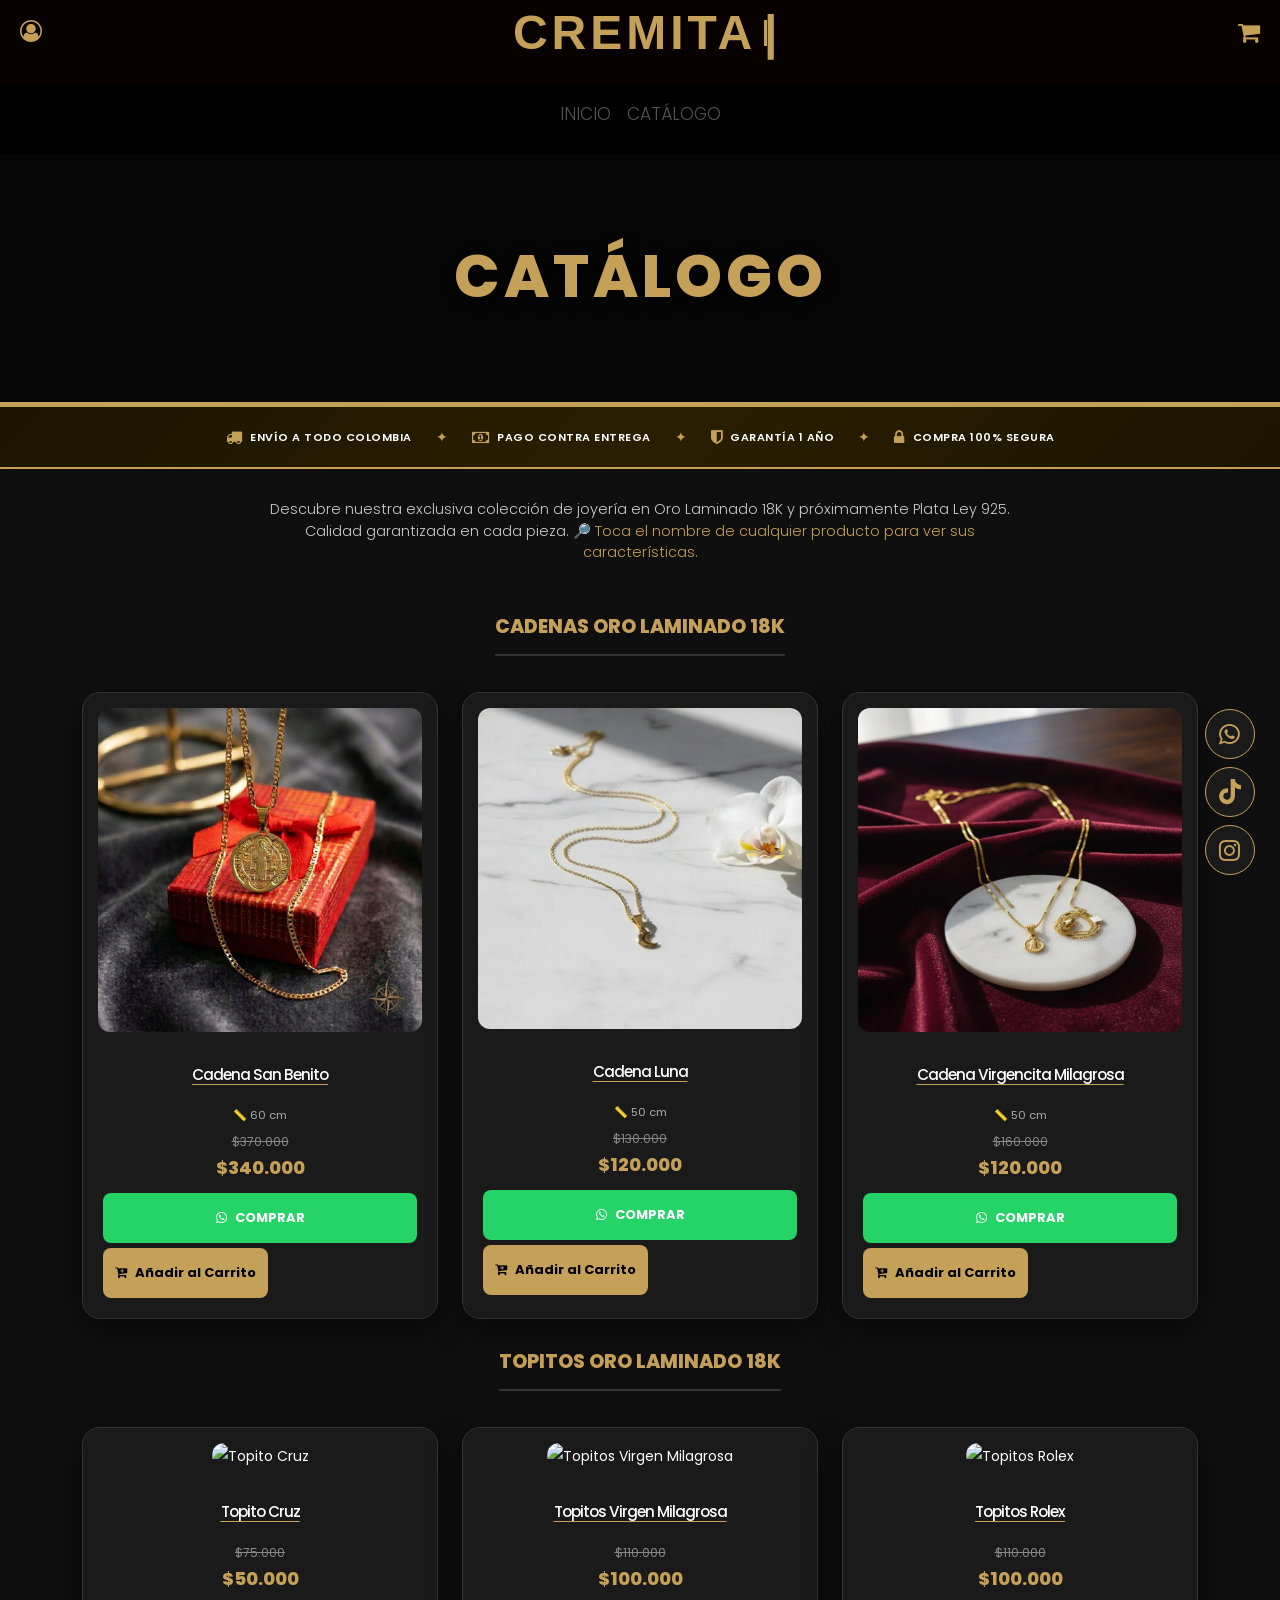
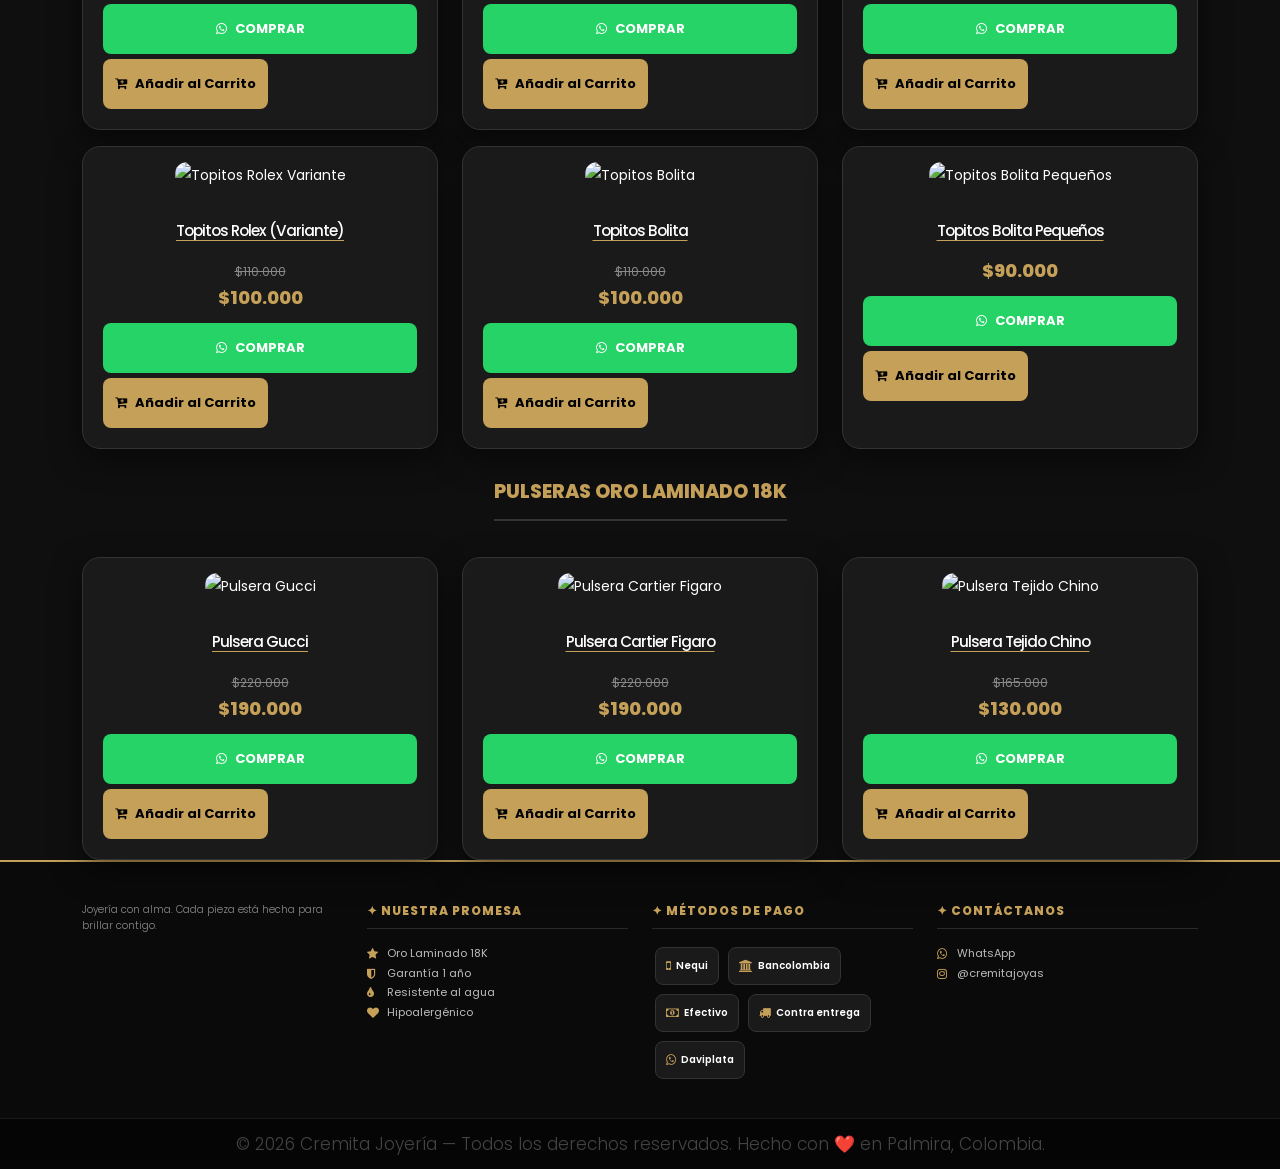
==== commit f33f0991: "Update shop.html" ====
--- a/shop.html
+++ b/shop.html
@@ -32,7 +32,7 @@
       .logo-animado {
           text-align: center;
           padding: 20px 0;
-          min-height: 140px;
+          min-height: auto;
           display: flex;
           flex-direction: column;
           align-items: center;
@@ -94,17 +94,17 @@
       }
       
       @media (max-width: 768px) {
-          .texto-animado { font-size: 28px; letter-spacing: 2px; }
-          .estrella-icono { font-size: 28px; }
-          .logo-animado { min-height: 100px; padding: 15px 0; }
-          .linea-base.visible { width: 220px; }
+          .texto-animado { font-size: 32px; letter-spacing: 2px; }
+          .estrella-icono { font-size: 32px; }
+          .logo-animado { padding: 15px 0; }
+          .linea-base.visible { width: 240px; }
       }
 
       .innerpage_banner {
           background: linear-gradient(rgba(0,0,0,0.65), rgba(0,0,0,0.65)), url('images/inner_banner.jpg') !important;
           background-size: cover !important;
           background-position: center !important;
-          padding: 80px 0 !important;
+          padding: 60px 0 !important;
           text-align: center;
           border-bottom: 3px solid #C5A059 !important;
       }
@@ -122,7 +122,7 @@
       }
 
       @media (max-width: 576px) {
-         .innerpage_banner { padding: 50px 0 !important; }
+         .innerpage_banner { padding: 40px 0 !important; }
          .page_title h2 span { letter-spacing: 2px !important; }
       }
 
@@ -130,7 +130,7 @@
           background: linear-gradient(135deg, #1a1400, #2a1f00, #1a1400);
           border-top: 2px solid #C5A059;
           border-bottom: 2px solid #C5A059;
-          padding: 15px 0;
+          padding: 12px 0;
       }
       .banner_confianza .item_confianza {
           display: flex;
@@ -274,169 +274,125 @@
          .btn_carrito { font-size: 13px; padding: 12px; }
       }
 
-      /* ===== BOTÓN FLOTANTE DEL CARRITO ===== */
+      /* ===== BOTONES FLOTANTES - SOLO ÍCONOS, SIN TEXTO ===== */
       .cart-wrapper {
           position: fixed;
-          top: 25px;
-          right: 25px;
+          top: 15px;
+          right: 15px;
           z-index: 9998;
           display: flex;
           flex-direction: column;
           align-items: flex-end;
-          gap: 10px;
+          gap: 5px;
       }
       .cart-floating-btn {
-          background: #C5A059;
-          border: none;
-          border-radius: 60px;
-          padding: 10px 22px;
+          background: transparent !important;
+          border: none !important;
+          padding: 0 !important;
           display: flex;
           align-items: center;
-          gap: 12px;
+          gap: 3px;
           cursor: pointer;
-          box-shadow: 0 4px 15px rgba(197,160,89,0.4);
-          transition: all 0.3s ease;
-          font-weight: bold;
-          color: #000;
-          font-size: 14px;
-      }
-      .cart-floating-btn:hover {
-          transform: scale(1.05);
-          background: #f0c97a;
+          transition: all 0.2s ease;
+          font-weight: normal;
+          color: #C5A059;
+          font-size: 0;
+          box-shadow: none !important;
       }
       .cart-floating-btn i {
-          font-size: 20px;
+          font-size: 22px;
+          color: #C5A059;
+      }
+      .cart-floating-btn span {
+          display: none;
       }
       .cart-counter {
           background-color: #e63946;
           color: white;
           border-radius: 50%;
-          width: 20px;
-          height: 20px;
+          width: 18px;
+          height: 18px;
           display: inline-flex;
           align-items: center;
           justify-content: center;
           font-size: 10px;
           font-weight: bold;
-          margin-left: 5px;
-      }
-      .envio-gratis-msg {
-          background: linear-gradient(135deg, #1a2a1a, #0d2a0d);
-          border: 1px solid #C5A059;
-          border-radius: 50px;
-          padding: 6px 16px;
-          font-size: 11px;
-          font-weight: bold;
-          color: #C5A059;
-          white-space: nowrap;
-          box-shadow: 0 2px 10px rgba(0,0,0,0.3);
-          animation: pulse 1.5s ease infinite;
-      }
-      .envio-gratis-msg i {
-          margin-right: 5px;
-          color: #C5A059;
-      }
-      @keyframes pulse {
-          0%, 100% { transform: scale(1); opacity: 0.9; }
-          50% { transform: scale(1.02); opacity: 1; }
-      }
-      
-      @media (max-width: 768px) {
-          .cart-wrapper {
-              top: 15px;
-              right: 15px;
-              gap: 8px;
-          }
-          .cart-floating-btn {
-              padding: 8px 16px;
-              font-size: 12px;
-          }
-          .cart-floating-btn i {
-              font-size: 16px;
-          }
-          .cart-counter {
-              width: 18px;
-              height: 18px;
-              font-size: 9px;
-          }
-          .envio-gratis-msg {
-              font-size: 9px;
-              padding: 4px 12px;
-          }
-      }
-
-      /* ===== BOTÓN DE USUARIO (LOGIN/REGISTRO) ESQUINA SUPERIOR IZQUIERDA ===== */
+          margin-left: 2px;
+      }
+      .cart-counter.hidden {
+          display: none;
+      }
+
       .user-wrapper {
           position: fixed;
-          top: 25px;
-          left: 25px;
+          top: 15px;
+          left: 15px;
           z-index: 9999;
       }
       .user-btn {
-          background: #C5A059;
-          border: none;
-          border-radius: 60px;
-          padding: 10px 20px;
+          background: transparent !important;
+          border: none !important;
+          padding: 0 !important;
           display: flex;
           align-items: center;
-          gap: 10px;
+          gap: 3px;
           cursor: pointer;
-          box-shadow: 0 4px 15px rgba(197,160,89,0.4);
-          transition: all 0.3s ease;
-          font-weight: bold;
-          color: #000;
-          font-size: 14px;
-      }
-      .user-btn:hover {
-          transform: scale(1.05);
-          background: #f0c97a;
+          transition: all 0.2s ease;
+          font-weight: normal;
+          color: #C5A059;
+          font-size: 0;
+          box-shadow: none !important;
       }
       .user-btn i {
-          font-size: 18px;
+          font-size: 20px;
+          color: #C5A059;
+      }
+      .user-btn span {
+          display: none;
       }
       .user-dropdown {
           position: absolute;
-          top: 55px;
+          top: 28px;
           left: 0;
           background: #1a1a1a;
           border: 1px solid #C5A059;
-          border-radius: 16px;
-          min-width: 260px;
-          padding: 12px 0;
+          border-radius: 12px;
+          min-width: 200px;
+          padding: 8px 0;
           display: none;
           z-index: 10000;
-          box-shadow: 0 10px 30px rgba(0,0,0,0.5);
+          box-shadow: 0 8px 20px rgba(0,0,0,0.4);
       }
       .user-dropdown.show {
           display: block;
       }
       .user-dropdown .user-info {
-          padding: 10px 16px;
+          padding: 8px 12px;
           border-bottom: 1px solid #2a2a2a;
-          margin-bottom: 8px;
+          margin-bottom: 5px;
       }
       .user-dropdown .user-name {
           color: #C5A059;
           font-weight: bold;
-          font-size: 14px;
+          font-size: 12px;
       }
       .user-dropdown .user-email {
           color: #888;
-          font-size: 11px;
+          font-size: 10px;
       }
       .user-dropdown .user-compras {
           color: #C5A059;
-          font-size: 11px;
-          margin-top: 5px;
+          font-size: 10px;
+          margin-top: 4px;
       }
       .user-dropdown .dropdown-item {
-          padding: 10px 16px;
+          padding: 8px 12px;
           color: #fff;
           text-decoration: none;
           display: flex;
           align-items: center;
-          gap: 10px;
-          font-size: 13px;
+          gap: 8px;
+          font-size: 11px;
           transition: background 0.2s;
           cursor: pointer;
       }
@@ -444,28 +400,30 @@
           background: #2a2a2a;
       }
       .user-dropdown .dropdown-item i {
-          width: 20px;
-          color: #C5A059;
+          width: 16px;
+          color: #C5A059;
+          font-size: 11px;
       }
       .user-dropdown .divider {
           height: 1px;
           background: #2a2a2a;
-          margin: 8px 0;
+          margin: 5px 0;
       }
       .discount-badge {
           background: linear-gradient(135deg, #1a2a1a, #0d2a0d);
           border-radius: 20px;
-          padding: 4px 10px;
-          font-size: 10px;
+          padding: 3px 8px;
+          font-size: 9px;
           color: #C5A059;
           display: inline-block;
       }
-      
-      @media (max-width: 768px) {
-          .user-wrapper { top: 15px; left: 15px; }
-          .user-btn { padding: 8px 16px; font-size: 12px; }
-          .user-btn i { font-size: 16px; }
-          .user-dropdown { min-width: 220px; top: 48px; }
+
+      @media (min-width: 768px) {
+          .cart-wrapper { top: 20px; right: 20px; }
+          .cart-floating-btn i { font-size: 24px; }
+          .user-wrapper { top: 20px; left: 20px; }
+          .user-btn i { font-size: 22px; }
+          .user-dropdown { top: 32px; min-width: 220px; }
       }
 
       /* MODAL DEL CARRITO */
@@ -477,25 +435,25 @@
       }
       .cart-modal .modal-header {
           border-bottom: 1px solid #2a2a2a;
-          padding: 15px 20px;
+          padding: 12px 16px;
       }
       .cart-modal .modal-title {
           color: #C5A059;
           font-weight: 800;
-          font-size: 1.3rem;
+          font-size: 1.1rem;
       }
       .cart-modal .btn-close {
           filter: invert(1);
       }
       .cart-items-list {
-          max-height: 400px;
+          max-height: 350px;
           overflow-y: auto;
       }
       .cart-item {
           display: flex;
           justify-content: space-between;
           align-items: center;
-          padding: 12px 0;
+          padding: 10px 0;
           border-bottom: 1px solid #2a2a2a;
       }
       .cart-item-info {
@@ -503,26 +461,27 @@
       }
       .cart-item-name {
           font-weight: bold;
-          font-size: 14px;
+          font-size: 13px;
       }
       .cart-item-price {
           color: #C5A059;
-          font-size: 13px;
+          font-size: 12px;
       }
       .cart-item-quantity {
           display: flex;
           align-items: center;
-          gap: 10px;
+          gap: 8px;
       }
       .quantity-btn {
           background: #C5A059;
           border: none;
           border-radius: 50%;
-          width: 28px;
-          height: 28px;
+          width: 24px;
+          height: 24px;
           font-weight: bold;
           cursor: pointer;
           transition: 0.2s;
+          font-size: 12px;
       }
       .quantity-btn:hover {
           background: #f0c97a;
@@ -532,21 +491,21 @@
           border: none;
           color: #e63946;
           cursor: pointer;
-          font-size: 18px;
-          margin-left: 10px;
+          font-size: 16px;
+          margin-left: 8px;
       }
       .cart-total {
           text-align: right;
-          font-size: 1.2rem;
-          margin-top: 15px;
-          padding-top: 15px;
+          font-size: 1.1rem;
+          margin-top: 12px;
+          padding-top: 12px;
           border-top: 2px solid #C5A059;
       }
       .shipping-bar {
           background: #2a2a2a;
           border-radius: 10px;
-          height: 10px;
-          margin: 10px 0;
+          height: 8px;
+          margin: 8px 0;
           overflow: hidden;
       }
       .shipping-progress {
@@ -557,21 +516,22 @@
       }
       .social-proof {
           background: #2a2a2a;
-          padding: 10px;
+          padding: 8px;
           border-radius: 8px;
           text-align: center;
-          margin-bottom: 15px;
-          font-size: 13px;
+          margin-bottom: 12px;
+          font-size: 11px;
       }
       .btn-whatsapp-checkout {
           background: #25D366;
           color: white;
           width: 100%;
-          padding: 12px;
+          padding: 10px;
           border-radius: 8px;
           font-weight: bold;
           border: none;
-          margin-top: 15px;
+          margin-top: 12px;
+          font-size: 13px;
       }
       .btn-whatsapp-checkout:hover {
           background: #128C7E;
@@ -579,15 +539,11 @@
       .discount-info {
           background: #1a2a1a;
           border-radius: 8px;
-          padding: 10px;
-          margin-bottom: 15px;
+          padding: 8px;
+          margin-bottom: 12px;
           text-align: center;
-          font-size: 12px;
+          font-size: 11px;
           border: 1px solid #C5A059;
-      }
-      .discount-info i {
-          color: #C5A059;
-          margin-right: 5px;
       }
 
       /* MODAL LOGIN/REGISTRO */
@@ -599,30 +555,32 @@
       }
       .auth-modal .modal-header {
           border-bottom: 1px solid #2a2a2a;
-          padding: 15px 20px;
+          padding: 12px 16px;
       }
       .auth-modal .modal-title {
           color: #C5A059;
           font-weight: 800;
+          font-size: 1rem;
       }
       .auth-modal .btn-close {
           filter: invert(1);
       }
       .auth-tabs {
           display: flex;
-          gap: 10px;
-          margin-bottom: 20px;
+          gap: 8px;
+          margin-bottom: 15px;
           border-bottom: 1px solid #2a2a2a;
-          padding-bottom: 10px;
+          padding-bottom: 8px;
       }
       .auth-tab {
           flex: 1;
           text-align: center;
-          padding: 8px;
+          padding: 6px;
           cursor: pointer;
           border-radius: 8px;
           transition: all 0.3s;
           color: #888;
+          font-size: 13px;
       }
       .auth-tab.active {
           background: #C5A059;
@@ -631,12 +589,13 @@
       }
       .auth-form input {
           width: 100%;
-          padding: 12px;
-          margin-bottom: 15px;
+          padding: 10px;
+          margin-bottom: 12px;
           background: #0a0a0a;
           border: 1px solid #333;
           border-radius: 8px;
           color: #fff;
+          font-size: 13px;
       }
       .auth-form input:focus {
           outline: none;
@@ -644,46 +603,48 @@
       }
       .auth-btn {
           width: 100%;
-          padding: 12px;
+          padding: 10px;
           background: #C5A059;
           border: none;
           border-radius: 8px;
           font-weight: bold;
           color: #000;
-          margin-top: 10px;
+          margin-top: 8px;
+          font-size: 13px;
       }
       .guest-btn {
           width: 100%;
-          padding: 12px;
+          padding: 10px;
           background: transparent;
           border: 1px solid #333;
           border-radius: 8px;
           font-weight: bold;
           color: #fff;
-          margin-top: 10px;
+          margin-top: 8px;
+          font-size: 13px;
       }
       .benefits-list {
-          margin-top: 20px;
-          padding-top: 15px;
+          margin-top: 15px;
+          padding-top: 12px;
           border-top: 1px solid #2a2a2a;
-          font-size: 12px;
+          font-size: 11px;
           color: #aaa;
       }
       .benefits-list i {
           color: #C5A059;
-          margin-right: 8px;
+          margin-right: 6px;
       }
       .toast-notification {
           position: fixed;
-          bottom: 30px;
+          bottom: 20px;
           left: 50%;
           transform: translateX(-50%);
           background: #1a2a1a;
           border: 1px solid #C5A059;
-          border-radius: 50px;
-          padding: 12px 24px;
-          color: #C5A059;
-          font-size: 13px;
+          border-radius: 40px;
+          padding: 10px 20px;
+          color: #C5A059;
+          font-size: 12px;
           font-weight: bold;
           z-index: 10000;
           display: none;
@@ -763,18 +724,18 @@
       }
       .modal-cremita .modal-header {
           border-bottom: 1px solid #2a2a2a;
-          padding: 15px 20px;
+          padding: 12px 16px;
       }
       .modal-cremita .modal-title {
           color: #C5A059;
           font-weight: 800;
-          font-size: 1.1rem;
+          font-size: 1rem;
       }
       .modal-cremita .btn-close {
           filter: invert(1);
       }
       .modal-cremita .modal-body {
-          padding: 20px;
+          padding: 16px;
       }
       .caract_item {
           display: flex;
@@ -833,10 +794,10 @@
       }
       .close-modal:hover { color: #fff; }
 
-      .redes-cremita-container { display: flex; flex-direction: column; gap: 10px; align-items: center; padding: 5px; }
+      .redes-cremita-container { display: flex; flex-direction: column; gap: 8px; align-items: center; padding: 5px; }
       .btn-redes { 
-         width: 45px; 
-         height: 45px; 
+         width: 40px; 
+         height: 40px; 
          border-radius: 50%; 
          display: flex; 
          justify-content: center; 
@@ -847,32 +808,32 @@
          background: #1a1a1a; 
          border: 1px solid #C5A059; 
       }
-      .btn-redes i, .btn-redes svg { font-size: 22px; width: 20px; fill: #C5A059; color: #C5A059; }
+      .btn-redes i, .btn-redes svg { font-size: 20px; width: 18px; fill: #C5A059; color: #C5A059; }
       .btn-redes.wa:hover { background: #25D366; border-color: #25D366; transform: rotate(360deg) scale(1.1); }
       .btn-redes.tt:hover { background: #000; border-color: #fff; transform: scale(1.1); }
       .btn-redes.ig:hover { background: radial-gradient(circle at 30% 107%, #fdf497 0%, #fd5949 45%, #d6249f 60%, #285AEB 90%); transform: scale(1.1); }
       .btn-redes:hover i, .btn-redes:hover svg { color: white; fill: white; }
       .tooltip-redes { 
          position: absolute; 
-         right: 55px; 
+         right: 50px; 
          background: #C5A059; 
          color: black; 
-         padding: 4px 10px; 
+         padding: 4px 8px; 
          border-radius: 5px; 
-         font-size: 10px; 
+         font-size: 9px; 
          font-weight: bold; 
          opacity: 0; 
          visibility: hidden; 
          transition: all 0.3s ease; 
          white-space: nowrap; 
       }
-      .btn-redes:hover .tooltip-redes { opacity: 1; visibility: visible; right: 50px; }
+      .btn-redes:hover .tooltip-redes { opacity: 1; visibility: visible; right: 45px; }
 
       @media (min-width: 768px) {
-         .btn-redes { width: 55px; height: 55px; }
-         .btn-redes i, .btn-redes svg { font-size: 26px; width: 24px; }
-         .tooltip-redes { right: 70px; font-size: 12px; }
-         .btn-redes:hover .tooltip-redes { right: 65px; }
+         .btn-redes { width: 50px; height: 50px; }
+         .btn-redes i, .btn-redes svg { font-size: 24px; width: 22px; }
+         .tooltip-redes { right: 65px; font-size: 11px; }
+         .btn-redes:hover .tooltip-redes { right: 60px; }
       }
    </style>
 </head>
@@ -902,8 +863,8 @@
                <div class="col-md-12">
                   <nav class="navbar navbar-expand-md navbar-dark">
                      <button class="navbar-toggler me-auto" type="button" data-bs-toggle="collapse" data-bs-target="#cloapediamenu"
-                        style="border-color: #C5A059; padding: 8px 12px;">
-                        <svg xmlns="http://www.w3.org/2000/svg" width="22" height="22" fill="#C5A059" viewBox="0 0 16 16">
+                        style="border-color: #C5A059; padding: 6px 10px;">
+                        <svg xmlns="http://www.w3.org/2000/svg" width="20" height="20" fill="#C5A059" viewBox="0 0 16 16">
                            <path fill-rule="evenodd" d="M2.5 12a.5.5 0 0 1 .5-.5h10a.5.5 0 0 1 0 1H3a.5.5 0 0 1-.5-.5zm0-4a.5.5 0 0 1 .5-.5h10a.5.5 0 0 1 0 1H3a.5.5 0 0 1-.5-.5zm0-4a.5.5 0 0 1 .5-.5h10a.5.5 0 0 1 0 1H3a.5.5 0 0 1-.5-.5z"/>
                         </svg>
                      </button>
@@ -920,27 +881,23 @@
       </div>
    </header>
 
-   <!-- BOTÓN DE USUARIO (LOGIN/REGISTRO) - ESQUINA SUPERIOR IZQUIERDA -->
+   <!-- BOTÓN DE USUARIO - SOLO ÍCONO -->
    <div class="user-wrapper">
       <div class="user-btn" id="userBtn">
          <i class="fa fa-user-circle-o"></i>
-         <span id="userBtnText">Mi Cuenta</span>
-         <i class="fa fa-chevron-down" style="font-size: 12px;"></i>
+         <span></span>
       </div>
       <div class="user-dropdown" id="userDropdown">
          <div id="dropdownContent"></div>
       </div>
    </div>
 
-   <!-- CARRITO FLOTANTE -->
+   <!-- CARRITO FLOTANTE - SOLO ÍCONO -->
    <div class="cart-wrapper">
-      <div class="envio-gratis-msg">
-         <i class="fa fa-truck"></i> 🎁 Envío GRATIS en compras +$199.999
-      </div>
       <div class="cart-floating-btn" id="cartFloatingBtn" data-bs-toggle="modal" data-bs-target="#cartModal">
          <i class="fa fa-shopping-cart"></i>
-         <span>Carrito</span>
-         <span id="cartCountBadge" class="cart-counter">0</span>
+         <span></span>
+         <span id="cartCountBadge" class="cart-counter hidden">0</span>
       </div>
    </div>
 
@@ -958,7 +915,6 @@
                   <div class="auth-tab" data-tab="register">✨ REGISTRARME</div>
                </div>
                
-               <!-- FORMULARIO LOGIN -->
                <div id="loginForm" class="auth-form">
                   <input type="email" id="loginEmail" placeholder="📧 Correo electrónico" autocomplete="email">
                   <input type="password" id="loginPassword" placeholder="🔒 Contraseña" autocomplete="current-password">
@@ -966,7 +922,6 @@
                   <button class="guest-btn" onclick="continuarComoInvitado()">🛒 SEGUIR COMO INVITADO</button>
                </div>
                
-               <!-- FORMULARIO REGISTRO -->
                <div id="registerForm" class="auth-form" style="display: none;">
                   <input type="text" id="regNombre" placeholder="👤 Nombre completo" autocomplete="name">
                   <input type="email" id="regEmail" placeholder="📧 Correo electrónico" autocomplete="email">
@@ -1005,7 +960,7 @@
                   <div class="shipping-bar">
                      <div id="shippingProgress" class="shipping-progress"></div>
                   </div>
-                  <p id="shippingText" style="font-size: 12px; text-align: center;"></p>
+                  <p id="shippingText" style="font-size: 11px; text-align: center;"></p>
                </div>
                <div id="cartTotal" class="cart-total"></div>
                <button id="checkoutBtn" class="btn-whatsapp-checkout"><i class="fa fa-whatsapp"></i> Finalizar Pedido</button>
@@ -1354,33 +1309,29 @@
    
    function actualizarUIUsuario() {
       const usuario = obtenerUsuario();
-      const userBtnText = document.getElementById('userBtnText');
+      const userBtn = document.getElementById('userBtn');
       const dropdownContent = document.getElementById('dropdownContent');
       
       if (usuario) {
-         userBtnText.innerHTML = `Hola, ${usuario.nombre.split(' ')[0]}`;
-         
-         const comprasRestantes = usuario.contadorCompras >= 1 ? 0 : 1;
-         const descuentoActivo = usuario.contadorCompras >= 1;
-         
+         userBtn.setAttribute('title', `Hola, ${usuario.nombre}`);
          dropdownContent.innerHTML = `
             <div class="user-info">
                <div class="user-name">✨ ${usuario.nombre}</div>
                <div class="user-email">${usuario.email}</div>
-               <div class="user-compras">📦 Compras realizadas: ${usuario.contadorCompras}</div>
-               ${descuentoActivo ? '<div class="discount-badge" style="margin-top:8px;">🎁 10% OFF en tu próxima compra</div>' : '<div class="discount-badge" style="margin-top:8px;">⭐ 1ra compra - Acumula para 10% OFF</div>'}
+               <div class="user-compras">📦 Compras: ${usuario.contadorCompras}</div>
+               ${usuario.contadorCompras >= 1 ? '<div class="discount-badge" style="margin-top:6px;">🎁 10% OFF próxima compra</div>' : '<div class="discount-badge" style="margin-top:6px;">⭐ 1ra compra → 10% OFF en 2da</div>'}
             </div>
             <div class="dropdown-item" onclick="verMisPedidos()"><i class="fa fa-history"></i> Mis pedidos</div>
             <div class="dropdown-item" onclick="cerrarSesion()"><i class="fa fa-sign-out"></i> Cerrar sesión</div>
          `;
       } else {
-         userBtnText.innerHTML = `Mi Cuenta`;
+         userBtn.setAttribute('title', 'Mi Cuenta');
          dropdownContent.innerHTML = `
-            <div class="dropdown-item" onclick="abrirModalLogin()"><i class="fa fa-user-plus"></i> Iniciar sesión / Registrarse</div>
-            <div class="dropdown-item" onclick="continuarComoInvitado()"><i class="fa fa-shopping-cart"></i> Continuar como invitado</div>
+            <div class="dropdown-item" onclick="abrirModalLogin()"><i class="fa fa-user-plus"></i> Iniciar sesión</div>
+            <div class="dropdown-item" onclick="continuarComoInvitado()"><i class="fa fa-shopping-cart"></i> Invitado</div>
             <div class="divider"></div>
             <div class="user-info" style="border-bottom: none;">
-               <div class="discount-badge">🎁 10% DESCUENTO en 2da compra</div>
+               <div class="discount-badge">🎁 10% OFF en 2da compra</div>
             </div>
          `;
       }
@@ -1395,7 +1346,7 @@
       const modalElement = document.getElementById('authModal');
       const modal = bootstrap.Modal.getInstance(modalElement);
       if (modal) modal.hide();
-      mostrarToast('🛒 Continuarás como invitado. Puedes registrarte cuando quieras.');
+      mostrarToast('🛒 Continuarás como invitado');
    }
    
    function registrarUsuario() {
@@ -1405,18 +1356,17 @@
       const password = document.getElementById('regPassword')?.value;
       
       if (!nombre || !email || !password) {
-         mostrarToast('❌ Por favor completa nombre, email y contraseña');
+         mostrarToast('❌ Completa nombre, email y contraseña');
          return;
       }
-      
       if (password.length < 4) {
-         mostrarToast('❌ La contraseña debe tener al menos 4 caracteres');
+         mostrarToast('❌ Contraseña: mínimo 4 caracteres');
          return;
       }
       
       const usuariosRegistrados = JSON.parse(localStorage.getItem('cremitaUsuarios') || '[]');
       if (usuariosRegistrados.find(u => u.email === email)) {
-         mostrarToast('❌ Este email ya está registrado. Inicia sesión.');
+         mostrarToast('❌ Email ya registrado');
          return;
       }
       
@@ -1429,7 +1379,6 @@
          contadorCompras: 0,
          fechaRegistro: new Date().toISOString()
       };
-      
       usuariosRegistrados.push(nuevoUsuario);
       localStorage.setItem('cremitaUsuarios', JSON.stringify(usuariosRegistrados));
       
@@ -1445,12 +1394,8 @@
       const modalElement = document.getElementById('authModal');
       const modal = bootstrap.Modal.getInstance(modalElement);
       if (modal) modal.hide();
-      
-      mostrarToast(`🎉 ¡Bienvenido ${nombre}! En tu SEGUNDA compra tienes 10% DESCUENTO ✨`);
-      
-      setTimeout(() => {
-         location.reload();
-      }, 1500);
+      mostrarToast(`🎉 ¡Bienvenido ${nombre}! 10% OFF en 2da compra ✨`);
+      setTimeout(() => location.reload(), 1500);
    }
    
    function iniciarSesion() {
@@ -1458,13 +1403,12 @@
       const password = document.getElementById('loginPassword')?.value;
       
       if (!email || !password) {
-         mostrarToast('❌ Por favor ingresa email y contraseña');
+         mostrarToast('❌ Ingresa email y contraseña');
          return;
       }
       
       const usuariosRegistrados = JSON.parse(localStorage.getItem('cremitaUsuarios') || '[]');
       const usuario = usuariosRegistrados.find(u => u.email === email && u.password === password);
-      
       if (!usuario) {
          mostrarToast('❌ Email o contraseña incorrectos');
          return;
@@ -1482,42 +1426,30 @@
       const modalElement = document.getElementById('authModal');
       const modal = bootstrap.Modal.getInstance(modalElement);
       if (modal) modal.hide();
-      
-      if (usuario.contadorCompras >= 1) {
-         mostrarToast(`🎉 ¡Bienvenido de vuelta ${usuario.nombre}! Recuerda que tienes 10% OFF en tu próxima compra ✨`);
-      } else {
-         mostrarToast(`🎉 ¡Bienvenido ${usuario.nombre}! En tu SEGUNDA compra tienes 10% DESCUENTO ✨`);
-      }
-      
-      setTimeout(() => {
-         location.reload();
-      }, 1500);
+      mostrarToast(`🎉 ¡Bienvenido ${usuario.nombre}!`);
+      setTimeout(() => location.reload(), 1500);
    }
    
    function cerrarSesion() {
       localStorage.removeItem('cremitaUsuario');
       usuarioActual = null;
       actualizarUIUsuario();
-      mostrarToast('🔓 Has cerrado sesión correctamente');
-      setTimeout(() => {
-         location.reload();
-      }, 1000);
+      mostrarToast('🔓 Sesión cerrada');
+      setTimeout(() => location.reload(), 1000);
    }
    
    function verMisPedidos() {
-      mostrarToast('📦 Próximamente podrás ver tu historial de pedidos');
+      mostrarToast('📦 Próximamente disponible');
    }
    
    function mostrarToast(mensaje) {
       const toast = document.getElementById('toastMsg');
       toast.textContent = mensaje;
       toast.style.display = 'block';
-      setTimeout(() => {
-         toast.style.display = 'none';
-      }, 3000);
-   }
-   
-   // Tabs en modal de autenticación
+      setTimeout(() => toast.style.display = 'none', 2500);
+   }
+   
+   // Tabs en modal
    document.querySelectorAll('.auth-tab').forEach(tab => {
       tab.addEventListener('click', function() {
          document.querySelectorAll('.auth-tab').forEach(t => t.classList.remove('active'));
@@ -1535,9 +1467,7 @@
       e.stopPropagation();
       userDropdown.classList.toggle('show');
    });
-   document.addEventListener('click', () => {
-      userDropdown.classList.remove('show');
-   });
+   document.addEventListener('click', () => userDropdown.classList.remove('show'));
    userDropdown.addEventListener('click', (e) => e.stopPropagation());
 
    // ===== FUNCIONES DEL CARRITO =====
@@ -1572,13 +1502,20 @@
       const carrito = obtenerCarrito();
       const totalItems = carrito.reduce((sum, item) => sum + item.cantidad, 0);
       const cartBadge = document.getElementById('cartCountBadge');
-      if (cartBadge) cartBadge.innerText = totalItems;
+      if (cartBadge) {
+         if (totalItems > 0) {
+            cartBadge.innerText = totalItems;
+            cartBadge.classList.remove('hidden');
+         } else {
+            cartBadge.classList.add('hidden');
+         }
+      }
       
       const container = document.getElementById('cartItemsList');
       if (!container) return;
       
       if (carrito.length === 0) {
-         container.innerHTML = '<div class="text-center py-4">🛒 Tu carrito está vacío</div>';
+         container.innerHTML = '<div class="text-center py-3">🛒 Tu carrito está vacío</div>';
          document.getElementById('cartTotal').innerHTML = '';
          document.getElementById('shippingInfo').style.display = 'none';
          document.getElementById('cartDiscountInfo').style.display = 'none';
@@ -1608,21 +1545,15 @@
             </div>
          `;
       });
-      
       container.innerHTML = html;
       
       const usuario = obtenerUsuario();
       let descuentoAplicado = false;
-      let descuentoPorcentaje = 0;
+      let totalConDescuento = total;
       
       if (usuario && usuario.contadorCompras >= 1) {
          descuentoAplicado = true;
-         descuentoPorcentaje = 10;
-      }
-      
-      let totalConDescuento = total;
-      if (descuentoAplicado) {
-         totalConDescuento = total * (1 - descuentoPorcentaje / 100);
+         totalConDescuento = total * 0.9;
       }
       
       const falta = ENVIO_GRATIS_MINIMO - totalConDescuento;
@@ -1632,25 +1563,21 @@
       if (totalConDescuento >= ENVIO_GRATIS_MINIMO) {
          shippingText = '🎉 ¡ENVÍO GRATIS! 🎉';
       } else {
-         shippingText = `💸 Faltan $${falta.toLocaleString()} para obtener ENVÍO GRATIS`;
-      }
-      
-      const shippingProgress = document.getElementById('shippingProgress');
-      const shippingTextEl = document.getElementById('shippingText');
-      const cartTotalEl = document.getElementById('cartTotal');
+         shippingText = `💸 Faltan $${falta.toLocaleString()} para envío GRATIS`;
+      }
+      
+      document.getElementById('shippingProgress').style.width = progressPercent + '%';
+      document.getElementById('shippingText').innerHTML = shippingText;
+      
       const discountInfoEl = document.getElementById('cartDiscountInfo');
-      
-      if (shippingProgress) shippingProgress.style.width = progressPercent + '%';
-      if (shippingTextEl) shippingTextEl.innerHTML = shippingText;
-      
       if (descuentoAplicado) {
          discountInfoEl.style.display = 'block';
-         discountInfoEl.innerHTML = `<i class="fa fa-star"></i> 🎉 ¡Por ser tu SEGUNDA compra! 10% DESCUENTO aplicado automáticamente 🎉<br>
-         <small>Total original: $${total.toLocaleString()} | Descuento: -$${(total * 0.1).toLocaleString()}</small>`;
-         if (cartTotalEl) cartTotalEl.innerHTML = `Total con descuento: $${totalConDescuento.toLocaleString()}`;
+         discountInfoEl.innerHTML = `<i class="fa fa-star"></i> 🎉 10% DESCUENTO (2da compra) aplicado 🎉<br>
+         <small>Original: $${total.toLocaleString()} → Con descuento: $${totalConDescuento.toLocaleString()}</small>`;
+         document.getElementById('cartTotal').innerHTML = `Total: $${totalConDescuento.toLocaleString()}`;
       } else {
          discountInfoEl.style.display = 'none';
-         if (cartTotalEl) cartTotalEl.innerHTML = `Total: $${total.toLocaleString()}`;
+         document.getElementById('cartTotal').innerHTML = `Total: $${total.toLocaleString()}`;
       }
    }
    
@@ -1674,7 +1601,7 @@
    document.getElementById('checkoutBtn')?.addEventListener('click', function() {
       const carrito = obtenerCarrito();
       if (carrito.length === 0) {
-         mostrarToast('🛒 Tu carrito está vacío. Agrega algunos productos primero.');
+         mostrarToast('🛒 Carrito vacío');
          return;
       }
       
@@ -1703,7 +1630,7 @@
       if (usuario) mensaje += `👤 *Cliente:* ${usuario.nombre}\n📧 ${usuario.email}\n\n`;
       mensaje += `📦 *PRODUCTOS:*\n${productosLista}\n`;
       mensaje += `💰 *SUBTOTAL:* $${total.toLocaleString()}\n`;
-      if (descuentoAplicado) mensaje += `🎁 *DESCUENTO 10% 2DA COMPRA:* -$${(total * 0.1).toLocaleString()}\n`;
+      if (descuentoAplicado) mensaje += `🎁 *DESCUENTO 10%:* -$${(total * 0.1).toLocaleString()}\n`;
       mensaje += `🚚 *ENVÍO:* ${envioGratis ? 'GRATIS 🎉' : 'Pago contra entrega (+$10.000)'}\n`;
       let totalFinal = totalConDescuento;
       if (!envioGratis) totalFinal += 10000;
@@ -1738,7 +1665,7 @@
    }
    
    function enviarWhatsAppGeneral() {
-      window.open(`https://wa.me/${numeroWhatsApp}?text=${encodeURIComponent('Hola, estoy interesado en los productos de Cremita Joyería. Quiero más información.')}`, '_blank');
+      window.open(`https://wa.me/${numeroWhatsApp}?text=${encodeURIComponent('Hola, quiero información de Cremita Joyería')}`, '_blank');
       return false;
    }
    
